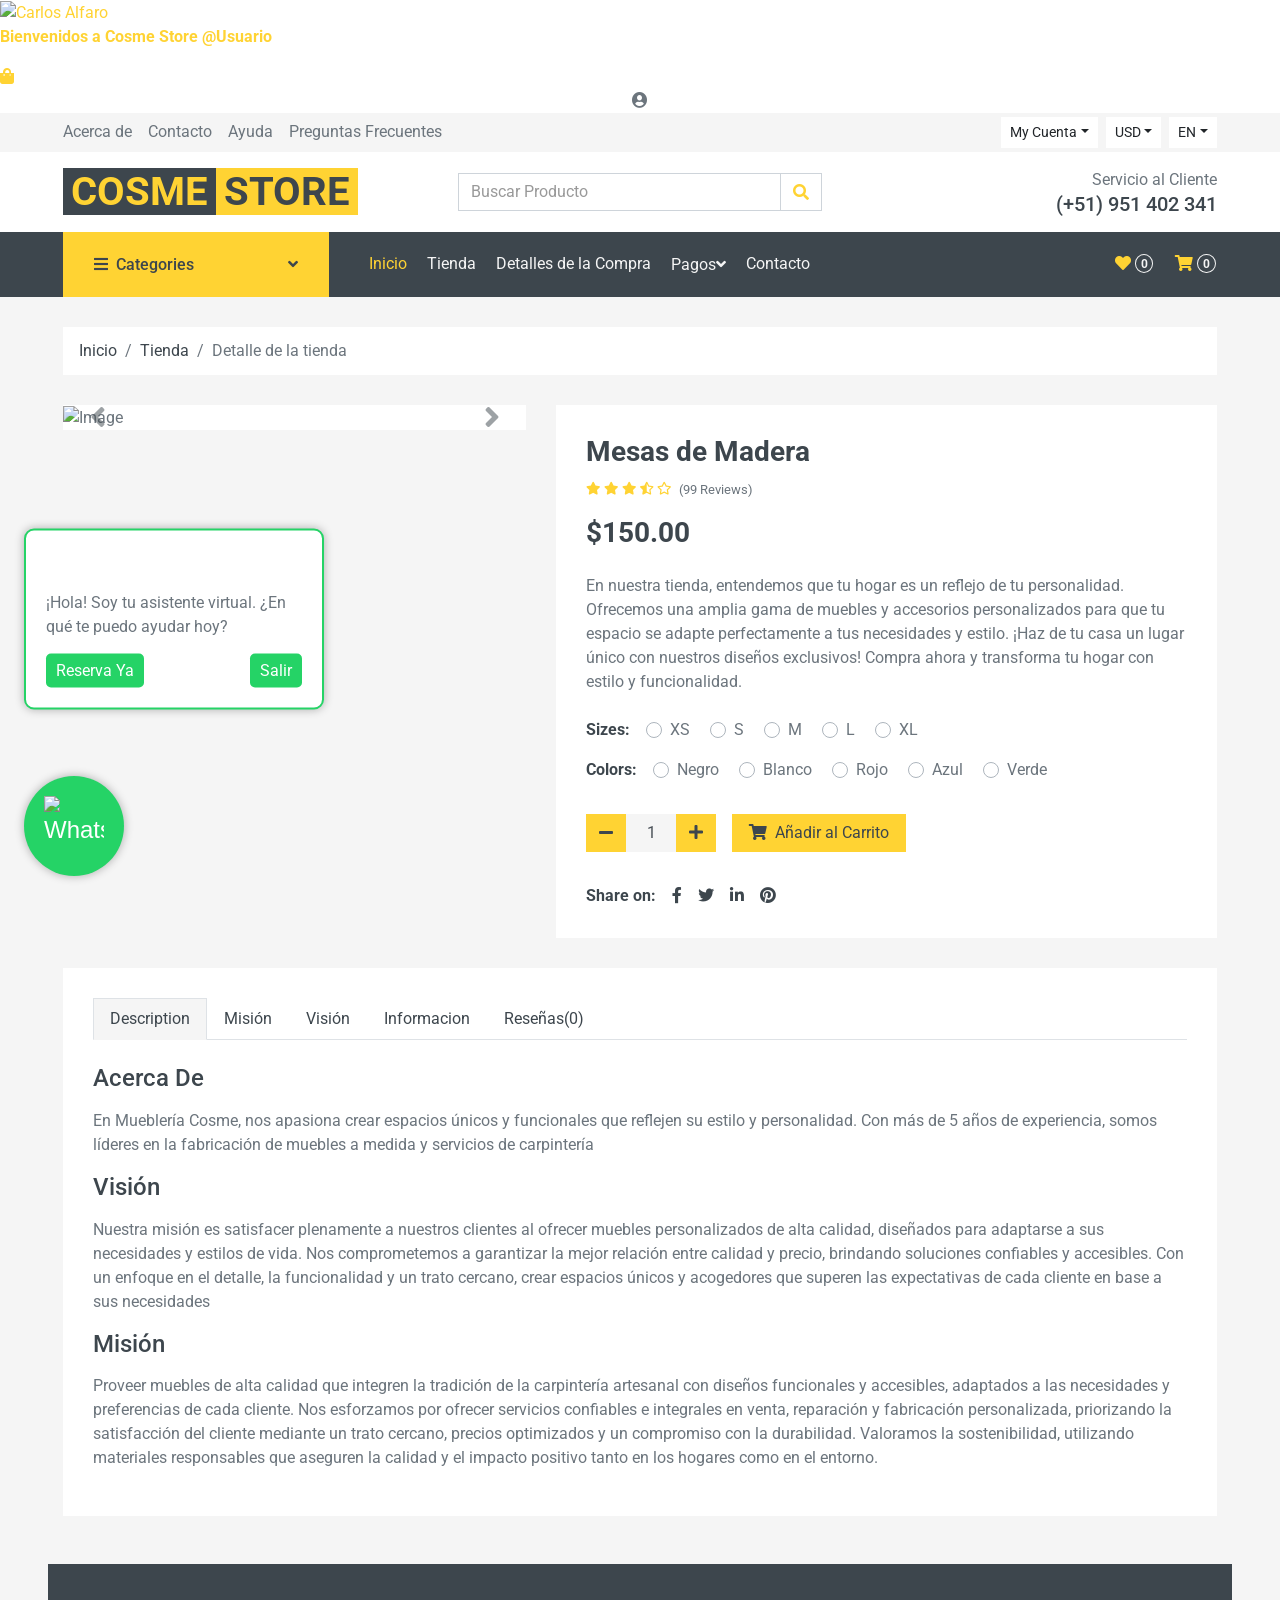
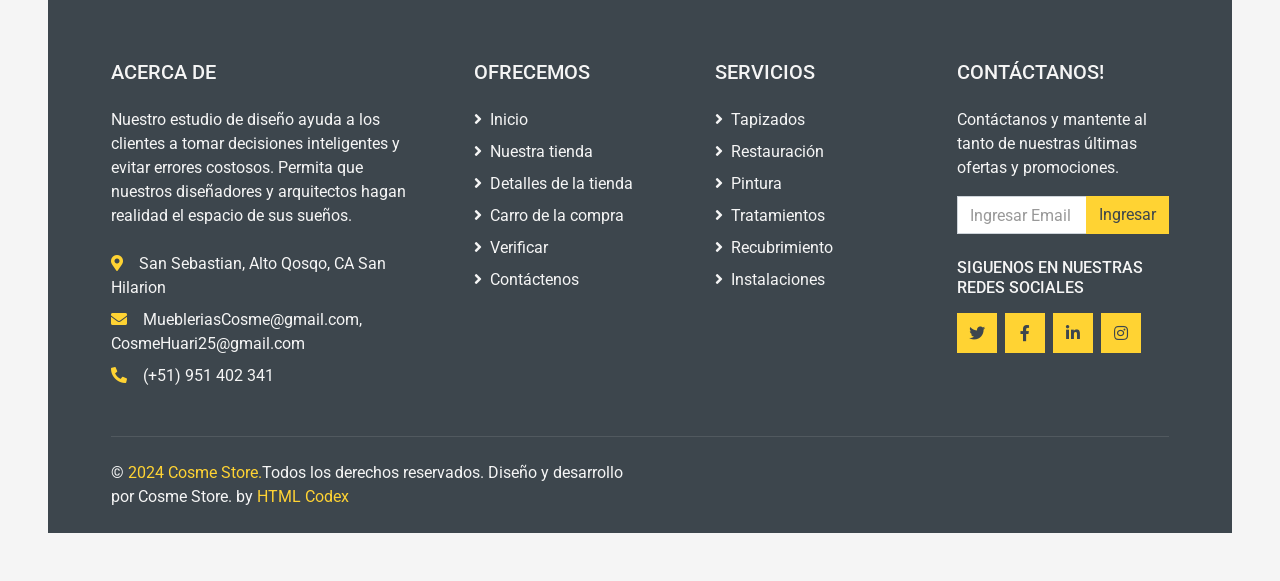
==== index.html @ 041f0af0 "Add files via upload" ====
<!DOCTYPE html>
<html lang="en">

<head>
    <meta charset="utf-8">
    <title>MultiShop - Online Shop Website Template</title>
    <meta content="width=device-width, initial-scale=1.0" name="viewport">
    <meta content="Free HTML Templates" name="keywords">
    <meta content="Free HTML Templates" name="description">

    <!-- Icono del sitio -->
    <link href="img/icono.png" rel="icon">

    <!-- Fuentes de Google -->
    <link rel="preconnect" href="https://fonts.gstatic.com">
    <link href="https://fonts.googleapis.com/css2?family=Roboto:wght@400;500;700&display=swap" rel="stylesheet">

    <!-- Iconos vectoriales -->
    <link href="https://cdnjs.cloudflare.com/ajax/libs/font-awesome/5.10.0/css/all.min.css" rel="stylesheet">

    <!-- Estilos de bibliotecas -->
    <link href="lib/animate/animate.min.css" rel="stylesheet">
    <link href="lib/owlcarousel/assets/owl.carousel.min.css" rel="stylesheet">

    <!-- Estilos personalizados de Bootstrap -->
    <link href="css/style.css" rel="stylesheet">
</head>

<!-- CABEZERA MENU CARRITO (IMPORTANTE)-->
<!DOCTYPE html>
<html lang="es">

<head>
    <meta charset="UTF-8">
    <meta name="viewport"
        content="width=device-width, user-scalable=no, initial-scale=1.0, maximum-scale=1.0, minimum-scale=1.0">
    <title>Mueblerias Cosme</title>

    <!-- General Styles -->
    <link rel="stylesheet" href="http://localhost/tienda/vistas/css/style.css">
</head>

<body id="main-body" class="scroll">
    <header class="header full-box bg-white">
        <div class="header-brand full-box">
            <a href="http://localhost/tienda/index.php">
                <img src="http://localhost/tienda/vistas/assets/img/logo.png" alt="Carlos Alfaro" class="img-fluid">
            </a>
        </div>

        <div class="header-options full-box">
            <nav class="header-navbar full-box poppins-regular font-weight-bold scroll" onclick="show_menu_mobile()">
                <ul class="list-unstyled full-box">
                    <li>
                        <a href="http://localhost/tienda/index.php">Bienvenidos a Cosme Store @Usuario</a>
                    </li>
                </ul>
            </nav>
            <a href="http://localhost/tienda/bag/" class="header-button full-box text-center" title="Carrito">
                <i class="fas fa-shopping-bag"></i>
            </a>

            <div class="header-button full-box text-center" id="userMenu" data-mdb-toggle="dropdown"
                aria-haspopup="true" aria-expanded="false" title="Administrador">
                <i class="fas fa-user-circle"></i>
            </div>
            <div class="dropdown-menu div-bordered popup-login" aria-labelledby="userMenu">
                <p class="text-center" style="padding-top: 10px;">
                    <i class="fas fa-user-circle fa-3x"></i><br>
                    <small>Administrador</small>
                </p>
                <a class="dropdown-item" href="http://localhost/tienda/admin/home/">
                    <i class="fab fa-dashcube fa-fw"></i> &nbsp; Panel Administrativo
                </a>
                <a class="dropdown-item" href="javascript:void(0);" onclick="cerrar_sesion_administrador()">
                    <i class="fas fa-sign-out-alt"></i> &nbsp; Cerrar sesión
                </a>
            </div>

            <a href="javascript:void(0);" class="header-button full-box text-center d-lg-none" title="Menú"
                onclick="show_menu_mobile()">
                <i class="fas fa-bars"></i>
            </a>
        </div>
    </header>

    </script><!--=============================================
=            Include JavaScript files           =
==============================================-->
    <!-- MDBootstrap V5 -->
    <script src="http://localhost/TIENDA/vistas/js/mdb.min.js"></script>

    <!-- Ajax JS -->
    <script src="http://localhost/TIENDA/vistas/js/ajax.js"></script>

    <!-- General scripts -->
    <script src="http://localhost/TIENDA/vistas/js/main.js"></script>
</body>

</html>

<!-- FIN DE CABEZERA MENU CARRITO (IMPORTANTE)-->

<body>
    <!-- MENÚ DE NAVEGACIÓN -->
    <div class="container-fluid">
        <div class="row bg-secondary py-1 px-xl-5">
            <div class="col-lg-6 d-none d-lg-block">
                <div class="d-inline-flex align-items-center h-100">
                    <a class="text-body mr-3" href="">Acerca de</a>
                    <a class="text-body mr-3" href="">Contacto</a>
                    <a class="text-body mr-3" href="">Ayuda</a>
                    <a class="text-body mr-3" href="">Preguntas Frecuentes</a>
                </div>
            </div>
            <div class="col-lg-6 text-center text-lg-right">
                <div class="d-inline-flex align-items-center">
                    <div class="btn-group">
                        <button type="button" class="btn btn-sm btn-light dropdown-toggle" data-toggle="dropdown">My
                            Cuenta</button>
                        <div class="dropdown-menu dropdown-menu-right">
                            <button class="dropdown-item" type="button">Iniciar Sesión</button>
                            <button class="dropdown-item" type="button">Registrarse</button>
                        </div>
                    </div>
                    <div class="btn-group mx-2">
                        <button type="button" class="btn btn-sm btn-light dropdown-toggle"
                            data-toggle="dropdown">USD</button>
                        <div class="dropdown-menu dropdown-menu-right">
                            <button class="dropdown-item" type="button">EUR</button>
                            <button class="dropdown-item" type="button">GBP</button>
                            <button class="dropdown-item" type="button">CAD</button>
                        </div>
                    </div>
                    <div class="btn-group">
                        <button type="button" class="btn btn-sm btn-light dropdown-toggle"
                            data-toggle="dropdown">EN</button>
                        <div class="dropdown-menu dropdown-menu-right">
                            <button class="dropdown-item" type="button">FR</button>
                            <button class="dropdown-item" type="button">AR</button>
                            <button class="dropdown-item" type="button">RU</button>
                        </div>
                    </div>
                </div>
                <div class="d-inline-flex align-items-center d-block d-lg-none">
                    <a href="" class="btn px-0 ml-2">
                        <i class="fas fa-heart text-dark"></i>
                        <span class="badge text-dark border border-dark rounded-circle"
                            style="padding-bottom: 2px;">0</span>
                    </a>
                    <a href="" class="btn px-0 ml-2">
                        <i class="fas fa-shopping-cart text-dark"></i>
                        <span class="badge text-dark border border-dark rounded-circle"
                            style="padding-bottom: 2px;">0</span>
                    </a>
                </div>
            </div>
        </div>
        <div class="row align-items-center bg-light py-3 px-xl-5 d-none d-lg-flex">
            <div class="col-lg-4">
                <a href="" class="text-decoration-none">
                    <span class="h1 text-uppercase text-primary bg-dark px-2">Cosme</span>
                    <span class="h1 text-uppercase text-dark bg-primary px-2 ml-n1">Store</span>
                </a>
            </div>
            <div class="col-lg-4 col-6 text-left">
                <form action="">
                    <div class="input-group">
                        <input type="text" class="form-control" placeholder="Buscar Producto">
                        <div class="input-group-append">
                            <span class="input-group-text bg-transparent text-primary">
                                <i class="fa fa-search"></i>
                            </span>
                        </div>
                    </div>
                </form>
            </div>
            <div class="col-lg-4 col-6 text-right">
                <p class="m-0">Servicio al Cliente</p>
                <h5 class="m-0">(+51) 951 402 341</h5>
            </div>
        </div>
    </div>
    <!-- FIN DEL MENÚ DE NAVEGACIÓN -->


    <!-- SLIDER CATEGORIAS -->
    <div class="container-fluid bg-dark mb-30">
        <div class="row px-xl-5">
            <div class="col-lg-3 d-none d-lg-block">
                <a class="btn d-flex align-items-center justify-content-between bg-primary w-100" data-toggle="collapse"
                    href="#navbar-vertical" style="height: 65px; padding: 0 30px;">
                    <h6 class="text-dark m-0"><i class="fa fa-bars mr-2"></i>Categories</h6>
                    <i class="fa fa-angle-down text-dark"></i>
                </a>
                <nav class="collapse position-absolute navbar navbar-vertical navbar-light align-items-start p-0 bg-light"
                    id="navbar-vertical" style="width: calc(100% - 30px); z-index: 999;">
                    <div class="navbar-nav w-100">
                        <div class="nav-item dropdown dropright">
                            <a href="#" class="nav-link dropdown-toggle" data-toggle="dropdown">🛏️Dormitorios <i
                                    class="fa fa-angle-right float-right mt-1"></i></a>
                            <div class="dropdown-menu position-absolute rounded-0 border-0 m-0">
                                <a href="" class="dropdown-item">Camas</a>
                                <a href="" class="dropdown-item">Cabeceras y Respaldos</a>
                                <a href="" class="dropdown-item">Mesas de Noche</a>
                                <a href="" class="dropdown-item">Roperos y Clósets</a>
                                <a href="" class="dropdown-item">Roperos y Clósets</a>
                                <a href="" class="dropdown-item">Espejos de Dormitorio</a>
                            </div>
                        </div>
                        <div class="nav-item dropdown dropright">
                            <a href="#" class="nav-link dropdown-toggle" data-toggle="dropdown">🍽️Cocinas <i
                                    class="fa fa-angle-right float-right mt-1"></i></a>
                            <div class="dropdown-menu position-absolute rounded-0 border-0 m-0">
                                <a href="" class="dropdown-item">Mesas para Cocin</a>
                                <a href="" class="dropdown-item">Sillas y Bancos</a>
                                <a href="" class="dropdown-item">Muebles para Electrodomésticos</a>
                                <a href="" class="dropdown-item">Bar y Mini Bares</a>
                            </div>
                        </div>
                        <div class="nav-item dropdown dropright">
                            <a href="#" class="nav-link dropdown-toggle" data-toggle="dropdown">💼Oficinas <i
                                    class="fa fa-angle-right float-right mt-1"></i></a>
                            <div class="dropdown-menu position-absolute rounded-0 border-0 m-0">
                                <a href="" class="dropdown-item">Escritorios</a>
                                <a href="" class="dropdown-item">Sillas de Oficina</a>
                                <a href="" class="dropdown-item">Estantes y Libreros</a>
                                <a href="" class="dropdown-item">Archivadores</a>
                                <a href="" class="dropdown-item">Muebles para Computadora</a>
                                <a href="" class="dropdown-item">Accesorios para Oficina</a>
                            </div>
                        </div>
                        <div class="nav-item dropdown dropright">
                            <a href="#" class="nav-link dropdown-toggle" data-toggle="dropdown">🛋️Salas de Estar<i
                                    class="fa fa-angle-right float-right mt-1"></i></a>
                            <div class="dropdown-menu position-absolute rounded-0 border-0 m-0">
                                <a href="" class="dropdown-item">Sofás y Seccionales</a>
                                <a href="" class="dropdown-item">Sillones y Butacas</a>
                                <a href="" class="dropdown-item">Muebles para TV</a>
                                <a href="" class="dropdown-item">Vitrinas y Consolas</a>
                            </div>
                        </div>
                        <div class="nav-item dropdown dropright">
                            <a href="#" class="nav-link dropdown-toggle" data-toggle="dropdown">🍔Comedores <i
                                    class="fa fa-angle-right float-right mt-1"></i></a>
                            <div class="dropdown-menu position-absolute rounded-0 border-0 m-0">
                                <a href="" class="dropdown-item">Mesas de Comedor</a>
                                <a href="" class="dropdown-item">Sillas de Comedor</a>
                                <a href="" class="dropdown-item">Bancos para Comedor</a>
                                <a href="" class="dropdown-item">Buffets y Credenzas</a>
                            </div>
                        </div>
                        <div class="nav-item dropdown dropright">
                            <a href="#" class="nav-link dropdown-toggle" data-toggle="dropdown">🌳Jardín y Exteriores <i
                                    class="fa fa-angle-right float-right mt-1"></i></a>
                            <div class="dropdown-menu position-absolute rounded-0 border-0 m-0">
                                <a href="" class="dropdown-item">Mesas de Jardín</a>
                                <a href="" class="dropdown-item">Sillas y Bancos de Exterior</a>
                                <a href="" class="dropdown-item">Salas para Exteriores</a>
                                <a href="" class="dropdown-item">Hamacas y Columpios</a>
                                <a href="" class="dropdown-item">Sombrillas y Pérgolas</a>
                            </div>
                        </div>
                        <div class="nav-item dropdown dropright">
                            <a href="#" class="nav-link dropdown-toggle" data-toggle="dropdown">👶Niños y Adolescentes
                                <i class="fa fa-angle-right float-right mt-1"></i></a>
                            <div class="dropdown-menu position-absolute rounded-0 border-0 m-0">
                                <a href="" class="dropdown-item">Camas Infantiles</a>
                                <a href="" class="dropdown-item">Escritorios para Niños</a>
                                <a href="" class="dropdown-item">Cajoneras y Estanterías Infantiles</a>
                                <a href="" class="dropdown-item">Sillas para Niños</a>
                                <a href="" class="dropdown-item">Mesas de Juego</a>
                            </div>
                        </div>
                </nav>
            </div>
            <!-- FIN DEL SLIDER CATEGORIAS -->

            <!-- SLIDER CABEZERA -->
            <div class="col-lg-9">
                <nav class="navbar navbar-expand-lg bg-dark navbar-dark py-3 py-lg-0 px-0">
                    <a href="" class="text-decoration-none d-block d-lg-none">
                        <span class="h1 text-uppercase text-dark bg-light px-2">Multi</span>
                        <span class="h1 text-uppercase text-light bg-primary px-2 ml-n1">Tienda</span>
                    </a>
                    <button type="button" class="navbar-toggler" data-toggle="collapse" data-target="#navbarCollapse">
                        <span class="navbar-toggler-icon"></span>
                    </button>
                    <div class="collapse navbar-collapse justify-content-between" id="navbarCollapse">
                        <div class="navbar-nav mr-auto py-0">
                            <a href="admin/TIENDA/vistas/contenidos/es/web-index.php"
                                class="nav-item nav-link active">Inicio</a>
                            <a href="shop.php" class="nav-item nav-link">Tienda</a>
                            <a href="detail.php" class="nav-item nav-link">Detalles de la Compra</a>
                            <div class="nav-item dropdown">
                                <a href="#" class="nav-link dropdown-toggle" data-toggle="dropdown">Pagos<i
                                        class="fa fa-angle-down mt-1"></i></a>
                                <div class="dropdown-menu bg-primary rounded-0 border-0 m-0">
                                    <a href="cart.php" class="dropdown-item">Carrito de Compra</a>
                                    <a href="checkout.php" class="dropdown-item">Verificar</a>
                                </div>
                            </div>
                            <a href="contact.php" class="nav-item nav-link">Contacto</a>
                        </div>
                        <div class="navbar-nav ml-auto py-0 d-none d-lg-block">
                            <a href="" class="btn px-0">
                                <i class="fas fa-heart text-primary"></i>
                                <span class="badge text-secondary border border-secondary rounded-circle"
                                    style="padding-bottom: 2px;">0</span>
                            </a>
                            <a href="" class="btn px-0 ml-3">
                                <i class="fas fa-shopping-cart text-primary"></i>
                                <span class="badge text-secondary border border-secondary rounded-circle"
                                    style="padding-bottom: 2px;">0</span>
                            </a>
                        </div>
                    </div>
                </nav>
            </div>
        </div>
    </div>
    <!-- FIN DEL SLIDER CABEZERA -->


    <!-- SLIDER DE MENU CABEZERA -->
    <div class="container-fluid">
        <div class="row px-xl-5">
            <div class="col-12">
                <nav class="breadcrumb bg-light mb-30">
                    <a class="breadcrumb-item text-dark" href="#">Inicio</a>
                    <a class="breadcrumb-item text-dark" href="#">Tienda</a>
                    <span class="breadcrumb-item active">Detalle de la tienda</span>
                </nav>
            </div>
        </div>
    </div>
    <!-- FIN DEL SLIDER DE MENU CABEZERA -->


    <!-- Inicio de detalles de la tienda -->
    <div class="container-fluid pb-5">
        <div class="row px-xl-5">
            <div class="col-lg-5 mb-30">
                <div id="product-carousel" class="carousel slide" data-ride="carousel">
                    <div class="carousel-inner bg-light">
                        <div class="carousel-item active">
                            <img class="w-100 h-100" src="img/p1.jpg" alt="Image">
                        </div>
                        <div class="carousel-item">
                            <img class="w-100 h-100" src="img/p2.jpg" alt="Image">
                        </div>
                        <div class="carousel-item">
                            <img class="w-100 h-100" src="img/p3.jpg" alt="Image">
                        </div>
                        <div class="carousel-item">
                            <img class="w-100 h-100" src="img/p4.jpg" alt="Image">
                        </div>
                    </div>
                    <a class="carousel-control-prev" href="#product-carousel" data-slide="prev">
                        <i class="fa fa-2x fa-angle-left text-dark"></i>
                    </a>
                    <a class="carousel-control-next" href="#product-carousel" data-slide="next">
                        <i class="fa fa-2x fa-angle-right text-dark"></i>
                    </a>
                </div>
            </div>

            <div class="col-lg-7 h-auto mb-30">
                <div class="h-100 bg-light p-30">
                    <h3>Mesas de Madera</h3>
                    <div class="d-flex mb-3">
                        <div class="text-primary mr-2">
                            <small class="fas fa-star"></small>
                            <small class="fas fa-star"></small>
                            <small class="fas fa-star"></small>
                            <small class="fas fa-star-half-alt"></small>
                            <small class="far fa-star"></small>
                        </div>
                        <small class="pt-1">(99 Reviews)</small>
                    </div>
                    <h3 class="font-weight-semi-bold mb-4">$150.00</h3>
                    <p class="mb-4">En nuestra tienda, entendemos que tu hogar es un reflejo de tu personalidad.
                        Ofrecemos una amplia gama de muebles y accesorios personalizados para que tu espacio se adapte
                        perfectamente a tus necesidades y estilo. ¡Haz de tu casa un lugar único con nuestros diseños
                        exclusivos! Compra ahora y transforma tu hogar con estilo y funcionalidad.
                    </p>
                    <div class="d-flex mb-3">
                        <strong class="text-dark mr-3">Sizes:</strong>
                        <form>
                            <div class="custom-control custom-radio custom-control-inline">
                                <input type="radio" class="custom-control-input" id="size-1" name="size">
                                <label class="custom-control-label" for="size-1">XS</label>
                            </div>
                            <div class="custom-control custom-radio custom-control-inline">
                                <input type="radio" class="custom-control-input" id="size-2" name="size">
                                <label class="custom-control-label" for="size-2">S</label>
                            </div>
                            <div class="custom-control custom-radio custom-control-inline">
                                <input type="radio" class="custom-control-input" id="size-3" name="size">
                                <label class="custom-control-label" for="size-3">M</label>
                            </div>
                            <div class="custom-control custom-radio custom-control-inline">
                                <input type="radio" class="custom-control-input" id="size-4" name="size">
                                <label class="custom-control-label" for="size-4">L</label>
                            </div>
                            <div class="custom-control custom-radio custom-control-inline">
                                <input type="radio" class="custom-control-input" id="size-5" name="size">
                                <label class="custom-control-label" for="size-5">XL</label>
                            </div>
                        </form>
                    </div>
                    <div class="d-flex mb-4">
                        <strong class="text-dark mr-3">Colors:</strong>
                        <form>
                            <div class="custom-control custom-radio custom-control-inline">
                                <input type="radio" class="custom-control-input" id="color-1" name="color">
                                <label class="custom-control-label" for="color-1">Negro</label>
                            </div>
                            <div class="custom-control custom-radio custom-control-inline">
                                <input type="radio" class="custom-control-input" id="color-2" name="color">
                                <label class="custom-control-label" for="color-2">Blanco</label>
                            </div>
                            <div class="custom-control custom-radio custom-control-inline">
                                <input type="radio" class="custom-control-input" id="color-3" name="color">
                                <label class="custom-control-label" for="color-3">Rojo</label>
                            </div>
                            <div class="custom-control custom-radio custom-control-inline">
                                <input type="radio" class="custom-control-input" id="color-4" name="color">
                                <label class="custom-control-label" for="color-4">Azul</label>
                            </div>
                            <div class="custom-control custom-radio custom-control-inline">
                                <input type="radio" class="custom-control-input" id="color-5" name="color">
                                <label class="custom-control-label" for="color-5">Verde</label>
                            </div>
                        </form>
                    </div>
                    <div class="d-flex align-items-center mb-4 pt-2">
                        <div class="input-group quantity mr-3" style="width: 130px;">
                            <div class="input-group-btn">
                                <button class="btn btn-primary btn-minus">
                                    <i class="fa fa-minus"></i>
                                </button>
                            </div>
                            <input type="text" class="form-control bg-secondary border-0 text-center" value="1">
                            <div class="input-group-btn">
                                <button class="btn btn-primary btn-plus">
                                    <i class="fa fa-plus"></i>
                                </button>
                            </div>
                        </div>
                        <button class="btn btn-primary px-3"><i class="fa fa-shopping-cart mr-1"></i> Añadir al
                            Carrito</button>
                    </div>
                    <div class="d-flex pt-2">
                        <strong class="text-dark mr-2">Share on:</strong>
                        <div class="d-inline-flex">
                            <a class="text-dark px-2" href="">
                                <i class="fab fa-facebook-f"></i>
                            </a>
                            <a class="text-dark px-2" href="">
                                <i class="fab fa-twitter"></i>
                            </a>
                            <a class="text-dark px-2" href="">
                                <i class="fab fa-linkedin-in"></i>
                            </a>
                            <a class="text-dark px-2" href="">
                                <i class="fab fa-pinterest"></i>
                            </a>
                        </div>
                    </div>
                </div>
            </div>
        </div>
        <div class="row px-xl-5">
            <div class="col">
                <div class="bg-light p-30">
                    <div class="nav nav-tabs mb-4">
                        <a class="nav-item nav-link text-dark active" data-toggle="tab"
                            href="#tab-pane-1">Description</a>
                        <a class="nav-item nav-link text-dark" data-toggle="tab" href="#tab-pane-2">Misión</a>
                        <a class="nav-item nav-link text-dark" data-toggle="tab" href="#tab-pane-3">Visión</a>
                        <a class="nav-item nav-link text-dark" data-toggle="tab" href="#tab-pane-4">Informacion</a>
                        <a class="nav-item nav-link text-dark" data-toggle="tab" href="#tab-pane-4">Reseñas(0)</a>
                    </div>
                    <div class="tab-content">
                        <div class="tab-pane fade show active" id="tab-pane-1">
                            <h4 class="mb-3">Acerca De</h4>
                            <p>En Mueblería Cosme, nos apasiona crear espacios únicos y funcionales que reflejen su
                                estilo y personalidad. Con más de 5 años de experiencia, somos líderes en la fabricación
                                de muebles a medida y servicios de carpintería</p>
                        </div>
                        <div class="tab-content">
                            <div class="tab-pane fade show active" id="tab-pane-2">
                                <h4 class="mb-3">Visión</h4>
                                <p>Nuestra misión es satisfacer plenamente a nuestros clientes al ofrecer muebles
                                    personalizados de alta calidad, diseñados para adaptarse a sus necesidades y estilos
                                    de vida. Nos comprometemos a garantizar la mejor relación entre calidad y precio,
                                    brindando soluciones confiables y accesibles. Con un enfoque en el detalle, la
                                    funcionalidad y un trato cercano, crear espacios únicos y acogedores que superen las
                                    expectativas de cada cliente en base a sus necesidades</p>
                            </div>
                            <div class="tab-content">
                                <div class="tab-pane fade show active" id="tab-pane-3">
                                    <h4 class="mb-3">Misión</h4>
                                    <p>Proveer muebles de alta calidad que integren la tradición de la carpintería
                                        artesanal con diseños funcionales y accesibles, adaptados a las necesidades y
                                        preferencias de cada cliente. Nos esforzamos por ofrecer servicios confiables e
                                        integrales en venta, reparación y fabricación personalizada, priorizando la
                                        satisfacción del cliente mediante un trato cercano, precios optimizados y un
                                        compromiso con la durabilidad. Valoramos la sostenibilidad, utilizando
                                        materiales responsables que aseguren la calidad y el impacto positivo tanto en
                                        los hogares como en el entorno.</p>
                                </div>
                                <div class="tab-pane fade" id="tab-pane-4">
                                    <h4 class="mb-3">Información Adicional</h4>
                                    <p>Nuestro objetivo es transformar tus ideas en muebles excepcionales que se adapten
                                        a tus necesidades y reflejen tu estilo. Buscamos superar tus expectativas
                                        ofreciendo productos de alta calidad y un servicio al cliente de excelencia.</p>
                                    <div class="row">
                                        <div class="col-md-6">
                                            <ul class="list-group list-group-flush">
                                                <li class="list-group-item px-0">
                                                    Incluir nuevas líneas de muebles innovadores y sostenibles, como
                                                    muebles ecológicos y multifuncionales.
                                                </li>
                                                <li class="list-group-item px-0">
                                                    Expandir nuestra presencia en otras ciudades para llevar nuestros
                                                    diseños únicos a más hogares.
                                                </li>
                                                <li class="list-group-item px-0">
                                                    Crear una plataforma en línea para que los clientes puedan
                                                    personalizar, cotizar y comprar muebles desde la comodidad de su
                                                    hogar.
                                                </li>
                                                <li class="list-group-item px-0">
                                                    Facilitar el acceso a nuestros productos con opciones de pago
                                                    flexibles y cómodas cuotas.
                                                </li>
                                            </ul>
                                        </div>
                                        <div class="col-md-6">
                                            <ul class="list-group list-group-flush">
                                                <li class="list-group-item px-0">
                                                    Desarrollar muebles inteligentes con funcionalidades modernas.
                                                </li>
                                                <li class="list-group-item px-0">
                                                    Trabajar con expertos para ofrecer paquetes integrales de diseño y
                                                    amueblamiento para hogares y oficinas.
                                                </li>
                                                <li class="list-group-item px-0">
                                                    Utilizar materiales reciclados y certificados para reducir nuestro
                                                    impacto ambiental y promover prácticas responsables.
                                                </li>
                                                <li class="list-group-item px-0">
                                                    Brindar a los clientes y la comunidad la oportunidad de aprender
                                                    sobre diseño de interiores.
                                                </li>
                                            </ul>
                                        </div>
                                    </div>
                                </div>
                                <div class="tab-pane fade" id="tab-pane-5">
                                    <div class="row">
                                        <div class="col-md-6">
                                            <h4 class="mb-4">1 review for "Product Name"</h4>
                                            <div class="media mb-4">
                                                <img src="img/user.jpg" alt="Image" class="img-fluid mr-3 mt-1"
                                                    style="width: 45px;">
                                                <div class="media-body">
                                                    <h6>John Doe<small> - <i>01 Jan 2045</i></small></h6>
                                                    <div class="text-primary mb-2">
                                                        <i class="fas fa-star"></i>
                                                        <i class="fas fa-star"></i>
                                                        <i class="fas fa-star"></i>
                                                        <i class="fas fa-star-half-alt"></i>
                                                        <i class="far fa-star"></i>
                                                    </div>
                                                    <p>Diam amet duo labore stet elitr ea clita ipsum, tempor labore
                                                        accusam ipsum et no at. Kasd diam tempor rebum magna dolores sed
                                                        sed eirmod ipsum.</p>
                                                </div>
                                            </div>
                                        </div>
                                        <div class="col-md-6">
                                            <h4 class="mb-4">Leave a review</h4>
                                            <small>Your email address will not be published. Required fields are marked
                                                *</small>
                                            <div class="d-flex my-3">
                                                <p class="mb-0 mr-2">Your Rating * :</p>
                                                <div class="text-primary">
                                                    <i class="far fa-star"></i>
                                                    <i class="far fa-star"></i>
                                                    <i class="far fa-star"></i>
                                                    <i class="far fa-star"></i>
                                                    <i class="far fa-star"></i>
                                                </div>
                                            </div>
                                            <form>
                                                <div class="form-group">
                                                    <label for="message">Your Review *</label>
                                                    <textarea id="message" cols="30" rows="5"
                                                        class="form-control"></textarea>
                                                </div>
                                                <div class="form-group">
                                                    <label for="name">Your Name *</label>
                                                    <input type="text" class="form-control" id="name">
                                                </div>
                                                <div class="form-group">
                                                    <label for="email">Your Email *</label>
                                                    <input type="email" class="form-control" id="email">
                                                </div>
                                                <div class="form-group mb-0">
                                                    <input type="submit" value="Leave Your Review"
                                                        class="btn btn-primary px-3">
                                                </div>
                                            </form>
                                        </div>
                                    </div>
                                </div>
                            </div>
                        </div>
                    </div>
                </div>
            </div>
            <!-- Fin de los detalles de la tienda -->

            <!-- SLIDER INFORMACIÓN DE CONTACTO -->
            <div class="container-fluid bg-dark text-secondary mt-5 pt-5">
                <div class="row px-xl-5 pt-5">
                    <div class="col-lg-4 col-md-12 mb-5 pr-3 pr-xl-5">
                        <h5 class="text-secondary text-uppercase mb-4">ACERCA DE</h5>
                        <p class="mb-4">Nuestro estudio de diseño ayuda a los clientes a tomar decisiones inteligentes y
                            evitar
                            errores costosos. Permita que nuestros diseñadores y arquitectos hagan realidad el espacio
                            de sus
                            sueños.</p>
                        <p class="mb-2"><i class="fa fa-map-marker-alt text-primary mr-3"></i>San Sebastian, Alto Qosqo,
                            CA San
                            Hilarion</p>
                        <p class="mb-2"><i class="fa fa-envelope text-primary mr-3"></i>MuebleriasCosme@gmail.com,
                            CosmeHuari25@gmail.com</p>
                        <p class="mb-0"><i class="fa fa-phone-alt text-primary mr-3"></i>(+51) 951 402 341</p>
                    </div>
                    <div class="col-lg-8 col-md-12">
                        <div class="row">
                            <div class="col-md-4 mb-5">
                                <h5 class="text-secondary text-uppercase mb-4">Ofrecemos</h5>
                                <div class="d-flex flex-column justify-content-start">
                                    <a class="text-secondary mb-2" href="#"><i
                                            class="fa fa-angle-right mr-2"></i>Inicio</a>
                                    <a class="text-secondary mb-2" href="#"><i
                                            class="fa fa-angle-right mr-2"></i>Nuestra
                                        tienda</a>
                                    <a class="text-secondary mb-2" href="#"><i
                                            class="fa fa-angle-right mr-2"></i>Detalles de la
                                        tienda</a>
                                    <a class="text-secondary mb-2" href="#"><i class="fa fa-angle-right mr-2"></i>Carro
                                        de la
                                        compra</a>
                                    <a class="text-secondary mb-2" href="#"><i
                                            class="fa fa-angle-right mr-2"></i>Verificar</a>
                                    <a class="text-secondary" href="#"><i
                                            class="fa fa-angle-right mr-2"></i>Contáctenos</a>
                                </div>
                            </div>
                            <div class="col-md-4 mb-5">
                                <h5 class="text-secondary text-uppercase mb-4">Servicios</h5>
                                <div class="d-flex flex-column justify-content-start">
                                    <a class="text-secondary mb-2" href="#"><i
                                            class="fa fa-angle-right mr-2"></i>Tapizados</a>
                                    <a class="text-secondary mb-2" href="#"><i
                                            class="fa fa-angle-right mr-2"></i>Restauración</a>
                                    <a class="text-secondary mb-2" href="#"><i
                                            class="fa fa-angle-right mr-2"></i>Pintura</a>
                                    <a class="text-secondary mb-2" href="#"><i
                                            class="fa fa-angle-right mr-2"></i>Tratamientos</a>
                                    <a class="text-secondary mb-2" href="#"><i
                                            class="fa fa-angle-right mr-2"></i>Recubrimiento</a>
                                    <a class="text-secondary" href="#"><i
                                            class="fa fa-angle-right mr-2"></i>Instalaciones</a>
                                </div>
                            </div>
                            <div class="col-md-4 mb-5">
                                <h5 class="text-secondary text-uppercase mb-4">Contáctanos!</h5>
                                <p>Contáctanos y mantente al tanto de nuestras últimas ofertas y promociones.</p>
                                <form method="post" action="registro_correo.php">
                                    <div class="input-group">
                                        <input type="email" class="form-control" name="correo"
                                            placeholder="Ingresar Email" required>
                                        <div class="input-group-append">
                                            <button type="submit" class="btn btn-primary">Ingresar</button>
                                        </div>
                                    </div>
                                </form>
                                <h6 class="text-secondary text-uppercase mt-4 mb-3">Siguenos en nuestras Redes Sociales
                                </h6>
                                <div class="d-flex">
                                    <a class="btn btn-primary btn-square mr-2" href="#"><i
                                            class="fab fa-twitter"></i></a>
                                    <a class="btn btn-primary btn-square mr-2" href="#"><i
                                            class="fab fa-facebook-f"></i></a>
                                    <a class="btn btn-primary btn-square mr-2" href="#"><i
                                            class="fab fa-linkedin-in"></i></a>
                                    <a class="btn btn-primary btn-square" href="#"><i class="fab fa-instagram"></i></a>
                                </div>
                            </div>
                        </div>
                    </div>
                </div>
                <div class="row border-top mx-xl-5 py-4" style="border-color: rgba(256, 256, 256, .1) !important;">
                    <div class="col-md-6 px-xl-0">
                        <p class="mb-md-0 text-center text-md-left text-secondary">
                            &copy; <a class="text-primary" href="#">2024 Cosme Store.</a>Todos los derechos reservados.
                            Diseño y desarrollo por Cosme Store.
                            by
                            <a class="text-primary" href="https://htmlcodex.com">HTML Codex</a>
                        </p>
                    </div>
                    <div class="col-md-6 px-xl-0 text-center text-md-right">
                        <img class="img-fluid" src="img/payments.png" alt="">
                    </div>
                </div>
            </div>
            <!-- FIN DEL SLIDER INFORMACIÓN DE CONTACTO -->

            <!-- SLIDER BOTÓN DE WHATSAPP -->
            <!DOCTYPE html>
            <html lang="es">

            <head>
                <meta charset="UTF-8">
                <meta name="viewport" content="width=device-width, initial-scale=1.0">
                <style>
                    /* Estilos del contenedor del botón */
                    .whatsapp-container {
                        position: fixed;
                        bottom: 24px;
                        /* Cambiado de top a bottom */
                        left: 24px;
                        /* Cambiado de right a left */
                        display: flex;
                        align-items: center;
                        justify-content: center;
                        background-color: #25D366;
                        border-radius: 50%;
                        padding: 20px;
                        box-shadow: 0px 0px 10px rgba(0, 0, 0, 0.3);
                        text-decoration: none;
                        color: white;
                        font-size: 24px;
                        font-family: Arial, sans-serif;
                        animation: slideIn 0.5s ease-out;
                        transition: transform 0.2s ease-in-out;
                    }

                    .whatsapp-icon {
                        width: 60px;
                        height: 60px;
                    }

                    @keyframes slideIn {
                        0% {
                            left: -100px;
                            /* Cambiado de right a left */
                            opacity: 0;
                        }

                        100% {
                            left: 24px;
                            /* Cambiado de right a left */
                            opacity: 1;
                        }
                    }

                    .whatsapp-container:hover {
                        background-color: yellowgreen;
                        transform: scale(1.1);
                    }

                    /* Estilos para el mensaje emergente */
                    .chat-popup {
                        display: none;
                        position: fixed;
                        bottom: 100px;
                        /* Cambiado de top a bottom */
                        left: 24px;
                        /* Cambiado de right a left */
                        transform: translateY(-50%);
                        background-color: #fff;
                        border: 2px solid #25D366;
                        border-radius: 10px;
                        padding: 20px;
                        width: 300px;
                        box-shadow: 0px 0px 10px rgba(0, 0, 0, 0.3);
                        z-index: 1000;
                        display: flex;
                        flex-direction: column;
                        align-items: flex-start;
                    }

                    .chat-popup .chat-icon {
                        width: 40px;
                        height: 40px;
                        border-radius: 50%;
                        margin-right: 10px;
                        background-image: url('img/user2.jpg');
                        /* Ruta de la imagen del icono */
                        background-size: cover;
                        background-position: center;
                    }

                    .chat-popup .message {
                        font-size: 16px;
                        flex: 1;
                        margin-bottom: 15px;
                    }

                    .chat-popup .button-container {
                        display: flex;
                        justify-content: space-between;
                        width: 100%;
                    }

                    .chat-popup .close-btn,
                    .chat-popup .cancel-btn {
                        background-color: #25D366;
                        color: white;
                        border: none;
                        border-radius: 5px;
                        padding: 5px 10px;
                        cursor: pointer;
                    }

                    .chat-popup .close-btn:hover,
                    .chat-popup .cancel-btn:hover {
                        background-color: #d1ac6d;
                    }
                </style>
            </head>

            <body>

                <!-- Contenedor del botón de WhatsApp con solo el icono -->
                <a href="https://chat.whatsapp.com/KpMHzxL0wFwDlyXQLQxTl4" class="whatsapp-container" target="_blank"
                    aria-label="Chat WhatsApp">
                    <img src="img/WhatsApp_icon.png" alt="WhatsApp" class="whatsapp-icon">
                </a>

                <!-- Chat Popup (Asistente) -->
                <div class="chat-popup" id="chatPopup">
                    <div class="chat-icon"></div>
                    <div class="message">¡Hola! Soy tu asistente virtual. ¿En qué te puedo ayudar hoy?</div>
                    <div class="button-container">
                        <!-- Botones: Cancelar y Cerrar -->
                        <button class="cancel-btn" onclick="redirectToLink()">Reserva Ya</button>
                        <button class="close-btn" onclick="closeChat()">Salir</button>
                    </div>
                </div>

                <!-- Reproductor de sonido (oculto) -->
                <audio id="notificationSound" src="audio/notificacion.mp3"></audio>

                <script>
                    // Mostrar el chat cuando se hace clic en el botón de WhatsApp
                    document.querySelector('.whatsapp-container').addEventListener('click', function (event) {
                        event.preventDefault(); // Prevenir el enlace de abrir WhatsApp inmediatamente
                        document.getElementById('chatPopup').style.display = 'flex'; // Mostrar el popup

                        // Reproducir el sonido de notificación
                        var notificationSound = document.getElementById('notificationSound');
                        notificationSound.play(); // Reproduce el sonido
                    });

                    // Función para redirigir al usuario cuando haga clic en "Cancelar"
                    function redirectToLink() {
                        window.location.href = 'https://chat.whatsapp.com/KpMHzxL0wFwDlyXQLQxTl4'; // Cambia el enlace a la URL deseada
                    }

                    // Función para cerrar el asistente sin redirigir
                    function closeChat() {
                        document.getElementById('chatPopup').style.display = 'none'; // Oculta el popup
                    }
                </script>
            </body>

            </html>
            <!-- FIN DEL SLIDER BOTÓN DE WHATSAPP -->

            <!-- Volver al inicio -->
            <a href="#" class="btn btn-primary back-to-top"><i class="fa fa-angle-double-up"></i></a>


            <!-- Bibliotecas de JavaScript -->
            <script src="https://code.jquery.com/jquery-3.4.1.min.js"></script>
            <script src="https://stackpath.bootstrapcdn.com/bootstrap/4.4.1/js/bootstrap.bundle.min.js"></script>
            <script src="lib/easing/easing.min.js"></script>
            <script src="lib/owlcarousel/owl.carousel.min.js"></script>

            <!-- Contacto con archivo Javascript -->
            <script src="mail/jqBootstrapValidation.min.js"></script>
            <script src="mail/contact.js"></script>

            <!-- Plantilla Javascript -->
            <script src="js/main.js"></script>
</body>

</html>
---- css/style.css ----
/******* Bootstrap Theming ********/
/*!
 * Bootstrap v4.5.3 (https://getbootstrap.com/)
 * Copyright 2011-2020 The Bootstrap Authors
 * Copyright 2011-2020 Twitter, Inc.
 * Licensed under MIT (https://github.com/twbs/bootstrap/blob/main/LICENSE)
 */
:root {
  --blue: #007bff;
  --indigo: #6610f2;
  --purple: #6f42c1;
  --pink: #e83e8c;
  --red: #dc3545;
  --orange: #fd7e14;
  --yellow: #ffc107;
  --green: #28a745;
  --teal: #20c997;
  --cyan: #17a2b8;
  --white: #fff;
  --gray: #6c757d;
  --gray-dark: #343a40;
  --primary: #FFD333;
  --secondary: #F5F5F5;
  --success: #28a745;
  --info: #17a2b8;
  --warning: #ffc107;
  --danger: #dc3545;
  --light: #FFFFFF;
  --dark: #3D464D;
  --breakpoint-xs: 0;
  --breakpoint-sm: 576px;
  --breakpoint-md: 768px;
  --breakpoint-lg: 992px;
  --breakpoint-xl: 1200px;
  --font-family-sans-serif: "Roboto", sans-serif;
  --font-family-monospace: SFMono-Regular, Menlo, Monaco, Consolas, "Liberation Mono", "Courier New", monospace;
}

*,
*::before,
*::after {
  box-sizing: border-box;
}

html {
  font-family: sans-serif;
  line-height: 1.15;
  -webkit-text-size-adjust: 100%;
  -webkit-tap-highlight-color: rgba(0, 0, 0, 0);
}

article, aside, figcaption, figure, footer, header, hgroup, main, nav, section {
  display: block;
}

body {
  margin: 0;
  font-family: "Roboto", sans-serif;
  font-size: 1rem;
  font-weight: 400;
  line-height: 1.5;
  color: #6C757D;
  text-align: left;
  background-color: #F5F5F5;
}

[tabindex="-1"]:focus:not(:focus-visible) {
  outline: 0 !important;
}

hr {
  box-sizing: content-box;
  height: 0;
  overflow: visible;
}

h1, h2, h3, h4, h5, h6 {
  margin-top: 0;
  margin-bottom: 0.5rem;
}

p {
  margin-top: 0;
  margin-bottom: 1rem;
}

abbr[title],
abbr[data-original-title] {
  text-decoration: underline;
  text-decoration: underline dotted;
  cursor: help;
  border-bottom: 0;
  text-decoration-skip-ink: none;
}

address {
  margin-bottom: 1rem;
  font-style: normal;
  line-height: inherit;
}

ol,
ul,
dl {
  margin-top: 0;
  margin-bottom: 1rem;
}

ol ol,
ul ul,
ol ul,
ul ol {
  margin-bottom: 0;
}

dt {
  font-weight: 700;
}

dd {
  margin-bottom: .5rem;
  margin-left: 0;
}

blockquote {
  margin: 0 0 1rem;
}

b,
strong {
  font-weight: bolder;
}

small {
  font-size: 80%;
}

sub,
sup {
  position: relative;
  font-size: 75%;
  line-height: 0;
  vertical-align: baseline;
}

sub {
  bottom: -.25em;
}

sup {
  top: -.5em;
}

a {
  color: #FFD333;
  text-decoration: none;
  background-color: transparent;
}

a:hover {
  color: #e6b400;
  text-decoration: underline;
}

a:not([href]):not([class]) {
  color: inherit;
  text-decoration: none;
}

a:not([href]):not([class]):hover {
  color: inherit;
  text-decoration: none;
}

pre,
code,
kbd,
samp {
  font-family: SFMono-Regular, Menlo, Monaco, Consolas, "Liberation Mono", "Courier New", monospace;
  font-size: 1em;
}

pre {
  margin-top: 0;
  margin-bottom: 1rem;
  overflow: auto;
  -ms-overflow-style: scrollbar;
}

figure {
  margin: 0 0 1rem;
}

img {
  vertical-align: middle;
  border-style: none;
}

svg {
  overflow: hidden;
  vertical-align: middle;
}

table {
  border-collapse: collapse;
}

caption {
  padding-top: 0.75rem;
  padding-bottom: 0.75rem;
  color: #6c757d;
  text-align: left;
  caption-side: bottom;
}

th {
  text-align: inherit;
  text-align: -webkit-match-parent;
}

label {
  display: inline-block;
  margin-bottom: 0.5rem;
}

button {
  border-radius: 0;
}

button:focus {
  outline: 1px dotted;
  outline: 5px auto -webkit-focus-ring-color;
}

input,
button,
select,
optgroup,
textarea {
  margin: 0;
  font-family: inherit;
  font-size: inherit;
  line-height: inherit;
}

button,
input {
  overflow: visible;
}

button,
select {
  text-transform: none;
}

[role="button"] {
  cursor: pointer;
}

select {
  word-wrap: normal;
}

button,
[type="button"],
[type="reset"],
[type="submit"] {
  -webkit-appearance: button;
}

button:not(:disabled),
[type="button"]:not(:disabled),
[type="reset"]:not(:disabled),
[type="submit"]:not(:disabled) {
  cursor: pointer;
}

button::-moz-focus-inner,
[type="button"]::-moz-focus-inner,
[type="reset"]::-moz-focus-inner,
[type="submit"]::-moz-focus-inner {
  padding: 0;
  border-style: none;
}

input[type="radio"],
input[type="checkbox"] {
  box-sizing: border-box;
  padding: 0;
}

textarea {
  overflow: auto;
  resize: vertical;
}

fieldset {
  min-width: 0;
  padding: 0;
  margin: 0;
  border: 0;
}

legend {
  display: block;
  width: 100%;
  max-width: 100%;
  padding: 0;
  margin-bottom: .5rem;
  font-size: 1.5rem;
  line-height: inherit;
  color: inherit;
  white-space: normal;
}

@media (max-width: 1200px) {
  legend {
    font-size: calc(1.275rem + 0.3vw) ;
  }
}

progress {
  vertical-align: baseline;
}

[type="number"]::-webkit-inner-spin-button,
[type="number"]::-webkit-outer-spin-button {
  height: auto;
}

[type="search"] {
  outline-offset: -2px;
  -webkit-appearance: none;
}

[type="search"]::-webkit-search-decoration {
  -webkit-appearance: none;
}

::-webkit-file-upload-button {
  font: inherit;
  -webkit-appearance: button;
}

output {
  display: inline-block;
}

summary {
  display: list-item;
  cursor: pointer;
}

template {
  display: none;
}

[hidden] {
  display: none !important;
}

h1, h2, h3, h4, h5, h6,
.h1, .h2, .h3, .h4, .h5, .h6 {
  margin-bottom: 0.5rem;
  font-weight: 500;
  line-height: 1.2;
  color: #3D464D;
}

h1, .h1 {
  font-size: 2.5rem;
}

@media (max-width: 1200px) {
  h1, .h1 {
    font-size: calc(1.375rem + 1.5vw) ;
  }
}

h2, .h2 {
  font-size: 2rem;
}

@media (max-width: 1200px) {
  h2, .h2 {
    font-size: calc(1.325rem + 0.9vw) ;
  }
}

h3, .h3 {
  font-size: 1.75rem;
}

@media (max-width: 1200px) {
  h3, .h3 {
    font-size: calc(1.3rem + 0.6vw) ;
  }
}

h4, .h4 {
  font-size: 1.5rem;
}

@media (max-width: 1200px) {
  h4, .h4 {
    font-size: calc(1.275rem + 0.3vw) ;
  }
}

h5, .h5 {
  font-size: 1.25rem;
}

h6, .h6 {
  font-size: 1rem;
}

.lead {
  font-size: 1.25rem;
  font-weight: 300;
}

.display-1 {
  font-size: 6rem;
  font-weight: 300;
  line-height: 1.2;
}

@media (max-width: 1200px) {
  .display-1 {
    font-size: calc(1.725rem + 5.7vw) ;
  }
}

.display-2 {
  font-size: 5.5rem;
  font-weight: 300;
  line-height: 1.2;
}

@media (max-width: 1200px) {
  .display-2 {
    font-size: calc(1.675rem + 5.1vw) ;
  }
}

.display-3 {
  font-size: 4.5rem;
  font-weight: 300;
  line-height: 1.2;
}

@media (max-width: 1200px) {
  .display-3 {
    font-size: calc(1.575rem + 3.9vw) ;
  }
}

.display-4 {
  font-size: 3.5rem;
  font-weight: 300;
  line-height: 1.2;
}

@media (max-width: 1200px) {
  .display-4 {
    font-size: calc(1.475rem + 2.7vw) ;
  }
}

hr {
  margin-top: 1rem;
  margin-bottom: 1rem;
  border: 0;
  border-top: 1px solid rgba(0, 0, 0, 0.1);
}

small,
.small {
  font-size: 80%;
  font-weight: 400;
}

mark,
.mark {
  padding: 0.2em;
  background-color: #fcf8e3;
}

.list-unstyled {
  padding-left: 0;
  list-style: none;
}

.list-inline {
  padding-left: 0;
  list-style: none;
}

.list-inline-item {
  display: inline-block;
}

.list-inline-item:not(:last-child) {
  margin-right: 0.5rem;
}

.initialism {
  font-size: 90%;
  text-transform: uppercase;
}

.blockquote {
  margin-bottom: 1rem;
  font-size: 1.25rem;
}

.blockquote-footer {
  display: block;
  font-size: 80%;
  color: #6c757d;
}

.blockquote-footer::before {
  content: "\2014\00A0";
}

.img-fluid {
  max-width: 100%;
  height: auto;
}

.img-thumbnail {
  padding: 0.25rem;
  background-color: #F5F5F5;
  border: 1px solid #dee2e6;
  max-width: 100%;
  height: auto;
}

.figure {
  display: inline-block;
}

.figure-img {
  margin-bottom: 0.5rem;
  line-height: 1;
}

.figure-caption {
  font-size: 90%;
  color: #6c757d;
}

code {
  font-size: 87.5%;
  color: #e83e8c;
  word-wrap: break-word;
}

a > code {
  color: inherit;
}

kbd {
  padding: 0.2rem 0.4rem;
  font-size: 87.5%;
  color: #fff;
  background-color: #212529;
}

kbd kbd {
  padding: 0;
  font-size: 100%;
  font-weight: 700;
}

pre {
  display: block;
  font-size: 87.5%;
  color: #212529;
}

pre code {
  font-size: inherit;
  color: inherit;
  word-break: normal;
}

.pre-scrollable {
  max-height: 340px;
  overflow-y: scroll;
}

.container,
.container-fluid,
.container-sm,
.container-md,
.container-lg,
.container-xl {
  width: 100%;
  padding-right: 15px;
  padding-left: 15px;
  margin-right: auto;
  margin-left: auto;
}

@media (min-width: 576px) {
  .container, .container-sm {
    max-width: 540px;
  }
}

@media (min-width: 768px) {
  .container, .container-sm, .container-md {
    max-width: 720px;
  }
}

@media (min-width: 992px) {
  .container, .container-sm, .container-md, .container-lg {
    max-width: 960px;
  }
}

@media (min-width: 1200px) {
  .container, .container-sm, .container-md, .container-lg, .container-xl {
    max-width: 1140px;
  }
}

.row {
  display: flex;
  flex-wrap: wrap;
  margin-right: -15px;
  margin-left: -15px;
}

.no-gutters {
  margin-right: 0;
  margin-left: 0;
}

.no-gutters > .col,
.no-gutters > [class*="col-"] {
  padding-right: 0;
  padding-left: 0;
}

.col-1, .col-2, .col-3, .col-4, .col-5, .col-6, .col-7, .col-8, .col-9, .col-10, .col-11, .col-12, .col,
.col-auto, .col-sm-1, .col-sm-2, .col-sm-3, .col-sm-4, .col-sm-5, .col-sm-6, .col-sm-7, .col-sm-8, .col-sm-9, .col-sm-10, .col-sm-11, .col-sm-12, .col-sm,
.col-sm-auto, .col-md-1, .col-md-2, .col-md-3, .col-md-4, .col-md-5, .col-md-6, .col-md-7, .col-md-8, .col-md-9, .col-md-10, .col-md-11, .col-md-12, .col-md,
.col-md-auto, .col-lg-1, .col-lg-2, .col-lg-3, .col-lg-4, .col-lg-5, .col-lg-6, .col-lg-7, .col-lg-8, .col-lg-9, .col-lg-10, .col-lg-11, .col-lg-12, .col-lg,
.col-lg-auto, .col-xl-1, .col-xl-2, .col-xl-3, .col-xl-4, .col-xl-5, .col-xl-6, .col-xl-7, .col-xl-8, .col-xl-9, .col-xl-10, .col-xl-11, .col-xl-12, .col-xl,
.col-xl-auto {
  position: relative;
  width: 100%;
  padding-right: 15px;
  padding-left: 15px;
}

.col {
  flex-basis: 0;
  flex-grow: 1;
  max-width: 100%;
}

.row-cols-1 > * {
  flex: 0 0 100%;
  max-width: 100%;
}

.row-cols-2 > * {
  flex: 0 0 50%;
  max-width: 50%;
}

.row-cols-3 > * {
  flex: 0 0 33.33333%;
  max-width: 33.33333%;
}

.row-cols-4 > * {
  flex: 0 0 25%;
  max-width: 25%;
}

.row-cols-5 > * {
  flex: 0 0 20%;
  max-width: 20%;
}

.row-cols-6 > * {
  flex: 0 0 16.66667%;
  max-width: 16.66667%;
}

.col-auto {
  flex: 0 0 auto;
  width: auto;
  max-width: 100%;
}

.col-1 {
  flex: 0 0 8.33333%;
  max-width: 8.33333%;
}

.col-2 {
  flex: 0 0 16.66667%;
  max-width: 16.66667%;
}

.col-3 {
  flex: 0 0 25%;
  max-width: 25%;
}

.col-4 {
  flex: 0 0 33.33333%;
  max-width: 33.33333%;
}

.col-5 {
  flex: 0 0 41.66667%;
  max-width: 41.66667%;
}

.col-6 {
  flex: 0 0 50%;
  max-width: 50%;
}

.col-7 {
  flex: 0 0 58.33333%;
  max-width: 58.33333%;
}

.col-8 {
  flex: 0 0 66.66667%;
  max-width: 66.66667%;
}

.col-9 {
  flex: 0 0 75%;
  max-width: 75%;
}

.col-10 {
  flex: 0 0 83.33333%;
  max-width: 83.33333%;
}

.col-11 {
  flex: 0 0 91.66667%;
  max-width: 91.66667%;
}

.col-12 {
  flex: 0 0 100%;
  max-width: 100%;
}

.order-first {
  order: -1;
}

.order-last {
  order: 13;
}

.order-0 {
  order: 0;
}

.order-1 {
  order: 1;
}

.order-2 {
  order: 2;
}

.order-3 {
  order: 3;
}

.order-4 {
  order: 4;
}

.order-5 {
  order: 5;
}

.order-6 {
  order: 6;
}

.order-7 {
  order: 7;
}

.order-8 {
  order: 8;
}

.order-9 {
  order: 9;
}

.order-10 {
  order: 10;
}

.order-11 {
  order: 11;
}

.order-12 {
  order: 12;
}

.offset-1 {
  margin-left: 8.33333%;
}

.offset-2 {
  margin-left: 16.66667%;
}

.offset-3 {
  margin-left: 25%;
}

.offset-4 {
  margin-left: 33.33333%;
}

.offset-5 {
  margin-left: 41.66667%;
}

.offset-6 {
  margin-left: 50%;
}

.offset-7 {
  margin-left: 58.33333%;
}

.offset-8 {
  margin-left: 66.66667%;
}

.offset-9 {
  margin-left: 75%;
}

.offset-10 {
  margin-left: 83.33333%;
}

.offset-11 {
  margin-left: 91.66667%;
}

@media (min-width: 576px) {
  .col-sm {
    flex-basis: 0;
    flex-grow: 1;
    max-width: 100%;
  }
  .row-cols-sm-1 > * {
    flex: 0 0 100%;
    max-width: 100%;
  }
  .row-cols-sm-2 > * {
    flex: 0 0 50%;
    max-width: 50%;
  }
  .row-cols-sm-3 > * {
    flex: 0 0 33.33333%;
    max-width: 33.33333%;
  }
  .row-cols-sm-4 > * {
    flex: 0 0 25%;
    max-width: 25%;
  }
  .row-cols-sm-5 > * {
    flex: 0 0 20%;
    max-width: 20%;
  }
  .row-cols-sm-6 > * {
    flex: 0 0 16.66667%;
    max-width: 16.66667%;
  }
  .col-sm-auto {
    flex: 0 0 auto;
    width: auto;
    max-width: 100%;
  }
  .col-sm-1 {
    flex: 0 0 8.33333%;
    max-width: 8.33333%;
  }
  .col-sm-2 {
    flex: 0 0 16.66667%;
    max-width: 16.66667%;
  }
  .col-sm-3 {
    flex: 0 0 25%;
    max-width: 25%;
  }
  .col-sm-4 {
    flex: 0 0 33.33333%;
    max-width: 33.33333%;
  }
  .col-sm-5 {
    flex: 0 0 41.66667%;
    max-width: 41.66667%;
  }
  .col-sm-6 {
    flex: 0 0 50%;
    max-width: 50%;
  }
  .col-sm-7 {
    flex: 0 0 58.33333%;
    max-width: 58.33333%;
  }
  .col-sm-8 {
    flex: 0 0 66.66667%;
    max-width: 66.66667%;
  }
  .col-sm-9 {
    flex: 0 0 75%;
    max-width: 75%;
  }
  .col-sm-10 {
    flex: 0 0 83.33333%;
    max-width: 83.33333%;
  }
  .col-sm-11 {
    flex: 0 0 91.66667%;
    max-width: 91.66667%;
  }
  .col-sm-12 {
    flex: 0 0 100%;
    max-width: 100%;
  }
  .order-sm-first {
    order: -1;
  }
  .order-sm-last {
    order: 13;
  }
  .order-sm-0 {
    order: 0;
  }
  .order-sm-1 {
    order: 1;
  }
  .order-sm-2 {
    order: 2;
  }
  .order-sm-3 {
    order: 3;
  }
  .order-sm-4 {
    order: 4;
  }
  .order-sm-5 {
    order: 5;
  }
  .order-sm-6 {
    order: 6;
  }
  .order-sm-7 {
    order: 7;
  }
  .order-sm-8 {
    order: 8;
  }
  .order-sm-9 {
    order: 9;
  }
  .order-sm-10 {
    order: 10;
  }
  .order-sm-11 {
    order: 11;
  }
  .order-sm-12 {
    order: 12;
  }
  .offset-sm-0 {
    margin-left: 0;
  }
  .offset-sm-1 {
    margin-left: 8.33333%;
  }
  .offset-sm-2 {
    margin-left: 16.66667%;
  }
  .offset-sm-3 {
    margin-left: 25%;
  }
  .offset-sm-4 {
    margin-left: 33.33333%;
  }
  .offset-sm-5 {
    margin-left: 41.66667%;
  }
  .offset-sm-6 {
    margin-left: 50%;
  }
  .offset-sm-7 {
    margin-left: 58.33333%;
  }
  .offset-sm-8 {
    margin-left: 66.66667%;
  }
  .offset-sm-9 {
    margin-left: 75%;
  }
  .offset-sm-10 {
    margin-left: 83.33333%;
  }
  .offset-sm-11 {
    margin-left: 91.66667%;
  }
}

@media (min-width: 768px) {
  .col-md {
    flex-basis: 0;
    flex-grow: 1;
    max-width: 100%;
  }
  .row-cols-md-1 > * {
    flex: 0 0 100%;
    max-width: 100%;
  }
  .row-cols-md-2 > * {
    flex: 0 0 50%;
    max-width: 50%;
  }
  .row-cols-md-3 > * {
    flex: 0 0 33.33333%;
    max-width: 33.33333%;
  }
  .row-cols-md-4 > * {
    flex: 0 0 25%;
    max-width: 25%;
  }
  .row-cols-md-5 > * {
    flex: 0 0 20%;
    max-width: 20%;
  }
  .row-cols-md-6 > * {
    flex: 0 0 16.66667%;
    max-width: 16.66667%;
  }
  .col-md-auto {
    flex: 0 0 auto;
    width: auto;
    max-width: 100%;
  }
  .col-md-1 {
    flex: 0 0 8.33333%;
    max-width: 8.33333%;
  }
  .col-md-2 {
    flex: 0 0 16.66667%;
    max-width: 16.66667%;
  }
  .col-md-3 {
    flex: 0 0 25%;
    max-width: 25%;
  }
  .col-md-4 {
    flex: 0 0 33.33333%;
    max-width: 33.33333%;
  }
  .col-md-5 {
    flex: 0 0 41.66667%;
    max-width: 41.66667%;
  }
  .col-md-6 {
    flex: 0 0 50%;
    max-width: 50%;
  }
  .col-md-7 {
    flex: 0 0 58.33333%;
    max-width: 58.33333%;
  }
  .col-md-8 {
    flex: 0 0 66.66667%;
    max-width: 66.66667%;
  }
  .col-md-9 {
    flex: 0 0 75%;
    max-width: 75%;
  }
  .col-md-10 {
    flex: 0 0 83.33333%;
    max-width: 83.33333%;
  }
  .col-md-11 {
    flex: 0 0 91.66667%;
    max-width: 91.66667%;
  }
  .col-md-12 {
    flex: 0 0 100%;
    max-width: 100%;
  }
  .order-md-first {
    order: -1;
  }
  .order-md-last {
    order: 13;
  }
  .order-md-0 {
    order: 0;
  }
  .order-md-1 {
    order: 1;
  }
  .order-md-2 {
    order: 2;
  }
  .order-md-3 {
    order: 3;
  }
  .order-md-4 {
    order: 4;
  }
  .order-md-5 {
    order: 5;
  }
  .order-md-6 {
    order: 6;
  }
  .order-md-7 {
    order: 7;
  }
  .order-md-8 {
    order: 8;
  }
  .order-md-9 {
    order: 9;
  }
  .order-md-10 {
    order: 10;
  }
  .order-md-11 {
    order: 11;
  }
  .order-md-12 {
    order: 12;
  }
  .offset-md-0 {
    margin-left: 0;
  }
  .offset-md-1 {
    margin-left: 8.33333%;
  }
  .offset-md-2 {
    margin-left: 16.66667%;
  }
  .offset-md-3 {
    margin-left: 25%;
  }
  .offset-md-4 {
    margin-left: 33.33333%;
  }
  .offset-md-5 {
    margin-left: 41.66667%;
  }
  .offset-md-6 {
    margin-left: 50%;
  }
  .offset-md-7 {
    margin-left: 58.33333%;
  }
  .offset-md-8 {
    margin-left: 66.66667%;
  }
  .offset-md-9 {
    margin-left: 75%;
  }
  .offset-md-10 {
    margin-left: 83.33333%;
  }
  .offset-md-11 {
    margin-left: 91.66667%;
  }
}

@media (min-width: 992px) {
  .col-lg {
    flex-basis: 0;
    flex-grow: 1;
    max-width: 100%;
  }
  .row-cols-lg-1 > * {
    flex: 0 0 100%;
    max-width: 100%;
  }
  .row-cols-lg-2 > * {
    flex: 0 0 50%;
    max-width: 50%;
  }
  .row-cols-lg-3 > * {
    flex: 0 0 33.33333%;
    max-width: 33.33333%;
  }
  .row-cols-lg-4 > * {
    flex: 0 0 25%;
    max-width: 25%;
  }
  .row-cols-lg-5 > * {
    flex: 0 0 20%;
    max-width: 20%;
  }
  .row-cols-lg-6 > * {
    flex: 0 0 16.66667%;
    max-width: 16.66667%;
  }
  .col-lg-auto {
    flex: 0 0 auto;
    width: auto;
    max-width: 100%;
  }
  .col-lg-1 {
    flex: 0 0 8.33333%;
    max-width: 8.33333%;
  }
  .col-lg-2 {
    flex: 0 0 16.66667%;
    max-width: 16.66667%;
  }
  .col-lg-3 {
    flex: 0 0 25%;
    max-width: 25%;
  }
  .col-lg-4 {
    flex: 0 0 33.33333%;
    max-width: 33.33333%;
  }
  .col-lg-5 {
    flex: 0 0 41.66667%;
    max-width: 41.66667%;
  }
  .col-lg-6 {
    flex: 0 0 50%;
    max-width: 50%;
  }
  .col-lg-7 {
    flex: 0 0 58.33333%;
    max-width: 58.33333%;
  }
  .col-lg-8 {
    flex: 0 0 66.66667%;
    max-width: 66.66667%;
  }
  .col-lg-9 {
    flex: 0 0 75%;
    max-width: 75%;
  }
  .col-lg-10 {
    flex: 0 0 83.33333%;
    max-width: 83.33333%;
  }
  .col-lg-11 {
    flex: 0 0 91.66667%;
    max-width: 91.66667%;
  }
  .col-lg-12 {
    flex: 0 0 100%;
    max-width: 100%;
  }
  .order-lg-first {
    order: -1;
  }
  .order-lg-last {
    order: 13;
  }
  .order-lg-0 {
    order: 0;
  }
  .order-lg-1 {
    order: 1;
  }
  .order-lg-2 {
    order: 2;
  }
  .order-lg-3 {
    order: 3;
  }
  .order-lg-4 {
    order: 4;
  }
  .order-lg-5 {
    order: 5;
  }
  .order-lg-6 {
    order: 6;
  }
  .order-lg-7 {
    order: 7;
  }
  .order-lg-8 {
    order: 8;
  }
  .order-lg-9 {
    order: 9;
  }
  .order-lg-10 {
    order: 10;
  }
  .order-lg-11 {
    order: 11;
  }
  .order-lg-12 {
    order: 12;
  }
  .offset-lg-0 {
    margin-left: 0;
  }
  .offset-lg-1 {
    margin-left: 8.33333%;
  }
  .offset-lg-2 {
    margin-left: 16.66667%;
  }
  .offset-lg-3 {
    margin-left: 25%;
  }
  .offset-lg-4 {
    margin-left: 33.33333%;
  }
  .offset-lg-5 {
    margin-left: 41.66667%;
  }
  .offset-lg-6 {
    margin-left: 50%;
  }
  .offset-lg-7 {
    margin-left: 58.33333%;
  }
  .offset-lg-8 {
    margin-left: 66.66667%;
  }
  .offset-lg-9 {
    margin-left: 75%;
  }
  .offset-lg-10 {
    margin-left: 83.33333%;
  }
  .offset-lg-11 {
    margin-left: 91.66667%;
  }
}

@media (min-width: 1200px) {
  .col-xl {
    flex-basis: 0;
    flex-grow: 1;
    max-width: 100%;
  }
  .row-cols-xl-1 > * {
    flex: 0 0 100%;
    max-width: 100%;
  }
  .row-cols-xl-2 > * {
    flex: 0 0 50%;
    max-width: 50%;
  }
  .row-cols-xl-3 > * {
    flex: 0 0 33.33333%;
    max-width: 33.33333%;
  }
  .row-cols-xl-4 > * {
    flex: 0 0 25%;
    max-width: 25%;
  }
  .row-cols-xl-5 > * {
    flex: 0 0 20%;
    max-width: 20%;
  }
  .row-cols-xl-6 > * {
    flex: 0 0 16.66667%;
    max-width: 16.66667%;
  }
  .col-xl-auto {
    flex: 0 0 auto;
    width: auto;
    max-width: 100%;
  }
  .col-xl-1 {
    flex: 0 0 8.33333%;
    max-width: 8.33333%;
  }
  .col-xl-2 {
    flex: 0 0 16.66667%;
    max-width: 16.66667%;
  }
  .col-xl-3 {
    flex: 0 0 25%;
    max-width: 25%;
  }
  .col-xl-4 {
    flex: 0 0 33.33333%;
    max-width: 33.33333%;
  }
  .col-xl-5 {
    flex: 0 0 41.66667%;
    max-width: 41.66667%;
  }
  .col-xl-6 {
    flex: 0 0 50%;
    max-width: 50%;
  }
  .col-xl-7 {
    flex: 0 0 58.33333%;
    max-width: 58.33333%;
  }
  .col-xl-8 {
    flex: 0 0 66.66667%;
    max-width: 66.66667%;
  }
  .col-xl-9 {
    flex: 0 0 75%;
    max-width: 75%;
  }
  .col-xl-10 {
    flex: 0 0 83.33333%;
    max-width: 83.33333%;
  }
  .col-xl-11 {
    flex: 0 0 91.66667%;
    max-width: 91.66667%;
  }
  .col-xl-12 {
    flex: 0 0 100%;
    max-width: 100%;
  }
  .order-xl-first {
    order: -1;
  }
  .order-xl-last {
    order: 13;
  }
  .order-xl-0 {
    order: 0;
  }
  .order-xl-1 {
    order: 1;
  }
  .order-xl-2 {
    order: 2;
  }
  .order-xl-3 {
    order: 3;
  }
  .order-xl-4 {
    order: 4;
  }
  .order-xl-5 {
    order: 5;
  }
  .order-xl-6 {
    order: 6;
  }
  .order-xl-7 {
    order: 7;
  }
  .order-xl-8 {
    order: 8;
  }
  .order-xl-9 {
    order: 9;
  }
  .order-xl-10 {
    order: 10;
  }
  .order-xl-11 {
    order: 11;
  }
  .order-xl-12 {
    order: 12;
  }
  .offset-xl-0 {
    margin-left: 0;
  }
  .offset-xl-1 {
    margin-left: 8.33333%;
  }
  .offset-xl-2 {
    margin-left: 16.66667%;
  }
  .offset-xl-3 {
    margin-left: 25%;
  }
  .offset-xl-4 {
    margin-left: 33.33333%;
  }
  .offset-xl-5 {
    margin-left: 41.66667%;
  }
  .offset-xl-6 {
    margin-left: 50%;
  }
  .offset-xl-7 {
    margin-left: 58.33333%;
  }
  .offset-xl-8 {
    margin-left: 66.66667%;
  }
  .offset-xl-9 {
    margin-left: 75%;
  }
  .offset-xl-10 {
    margin-left: 83.33333%;
  }
  .offset-xl-11 {
    margin-left: 91.66667%;
  }
}

.table {
  width: 100%;
  margin-bottom: 1rem;
  color: #6C757D;
}

.table th,
.table td {
  padding: 0.75rem;
  vertical-align: top;
  border-top: 1px solid #dee2e6;
}

.table thead th {
  vertical-align: bottom;
  border-bottom: 2px solid #dee2e6;
}

.table tbody + tbody {
  border-top: 2px solid #dee2e6;
}

.table-sm th,
.table-sm td {
  padding: 0.3rem;
}

.table-bordered {
  border: 1px solid #dee2e6;
}

.table-bordered th,
.table-bordered td {
  border: 1px solid #dee2e6;
}

.table-bordered thead th,
.table-bordered thead td {
  border-bottom-width: 2px;
}

.table-borderless th,
.table-borderless td,
.table-borderless thead th,
.table-borderless tbody + tbody {
  border: 0;
}

.table-striped tbody tr:nth-of-type(odd) {
  background-color: rgba(0, 0, 0, 0.05);
}

.table-hover tbody tr:hover {
  color: #6C757D;
  background-color: rgba(0, 0, 0, 0.075);
}

.table-primary,
.table-primary > th,
.table-primary > td {
  background-color: #fff3c6;
}

.table-primary th,
.table-primary td,
.table-primary thead th,
.table-primary tbody + tbody {
  border-color: #ffe895;
}

.table-hover .table-primary:hover {
  background-color: #ffeead;
}

.table-hover .table-primary:hover > td,
.table-hover .table-primary:hover > th {
  background-color: #ffeead;
}

.table-secondary,
.table-secondary > th,
.table-secondary > td {
  background-color: #fcfcfc;
}

.table-secondary th,
.table-secondary td,
.table-secondary thead th,
.table-secondary tbody + tbody {
  border-color: #fafafa;
}

.table-hover .table-secondary:hover {
  background-color: #efefef;
}

.table-hover .table-secondary:hover > td,
.table-hover .table-secondary:hover > th {
  background-color: #efefef;
}

.table-success,
.table-success > th,
.table-success > td {
  background-color: #c3e6cb;
}

.table-success th,
.table-success td,
.table-success thead th,
.table-success tbody + tbody {
  border-color: #8fd19e;
}

.table-hover .table-success:hover {
  background-color: #b1dfbb;
}

.table-hover .table-success:hover > td,
.table-hover .table-success:hover > th {
  background-color: #b1dfbb;
}

.table-info,
.table-info > th,
.table-info > td {
  background-color: #bee5eb;
}

.table-info th,
.table-info td,
.table-info thead th,
.table-info tbody + tbody {
  border-color: #86cfda;
}

.table-hover .table-info:hover {
  background-color: #abdde5;
}

.table-hover .table-info:hover > td,
.table-hover .table-info:hover > th {
  background-color: #abdde5;
}

.table-warning,
.table-warning > th,
.table-warning > td {
  background-color: #ffeeba;
}

.table-warning th,
.table-warning td,
.table-warning thead th,
.table-warning tbody + tbody {
  border-color: #ffdf7e;
}

.table-hover .table-warning:hover {
  background-color: #ffe8a1;
}

.table-hover .table-warning:hover > td,
.table-hover .table-warning:hover > th {
  background-color: #ffe8a1;
}

.table-danger,
.table-danger > th,
.table-danger > td {
  background-color: #f5c6cb;
}

.table-danger th,
.table-danger td,
.table-danger thead th,
.table-danger tbody + tbody {
  border-color: #ed969e;
}

.table-hover .table-danger:hover {
  background-color: #f1b0b7;
}

.table-hover .table-danger:hover > td,
.table-hover .table-danger:hover > th {
  background-color: #f1b0b7;
}

.table-light,
.table-light > th,
.table-light > td {
  background-color: white;
}

.table-light th,
.table-light td,
.table-light thead th,
.table-light tbody + tbody {
  border-color: white;
}

.table-hover .table-light:hover {
  background-color: #f2f2f2;
}

.table-hover .table-light:hover > td,
.table-hover .table-light:hover > th {
  background-color: #f2f2f2;
}

.table-dark,
.table-dark > th,
.table-dark > td {
  background-color: #c9cbcd;
}

.table-dark th,
.table-dark td,
.table-dark thead th,
.table-dark tbody + tbody {
  border-color: #9a9fa2;
}

.table-hover .table-dark:hover {
  background-color: #bcbec1;
}

.table-hover .table-dark:hover > td,
.table-hover .table-dark:hover > th {
  background-color: #bcbec1;
}

.table-active,
.table-active > th,
.table-active > td {
  background-color: rgba(0, 0, 0, 0.075);
}

.table-hover .table-active:hover {
  background-color: rgba(0, 0, 0, 0.075);
}

.table-hover .table-active:hover > td,
.table-hover .table-active:hover > th {
  background-color: rgba(0, 0, 0, 0.075);
}

.table .thead-dark th {
  color: #fff;
  background-color: #343a40;
  border-color: #454d55;
}

.table .thead-light th {
  color: #495057;
  background-color: #e9ecef;
  border-color: #dee2e6;
}

.table-dark {
  color: #fff;
  background-color: #343a40;
}

.table-dark th,
.table-dark td,
.table-dark thead th {
  border-color: #454d55;
}

.table-dark.table-bordered {
  border: 0;
}

.table-dark.table-striped tbody tr:nth-of-type(odd) {
  background-color: rgba(255, 255, 255, 0.05);
}

.table-dark.table-hover tbody tr:hover {
  color: #fff;
  background-color: rgba(255, 255, 255, 0.075);
}

@media (max-width: 575.98px) {
  .table-responsive-sm {
    display: block;
    width: 100%;
    overflow-x: auto;
    -webkit-overflow-scrolling: touch;
  }
  .table-responsive-sm > .table-bordered {
    border: 0;
  }
}

@media (max-width: 767.98px) {
  .table-responsive-md {
    display: block;
    width: 100%;
    overflow-x: auto;
    -webkit-overflow-scrolling: touch;
  }
  .table-responsive-md > .table-bordered {
    border: 0;
  }
}

@media (max-width: 991.98px) {
  .table-responsive-lg {
    display: block;
    width: 100%;
    overflow-x: auto;
    -webkit-overflow-scrolling: touch;
  }
  .table-responsive-lg > .table-bordered {
    border: 0;
  }
}

@media (max-width: 1199.98px) {
  .table-responsive-xl {
    display: block;
    width: 100%;
    overflow-x: auto;
    -webkit-overflow-scrolling: touch;
  }
  .table-responsive-xl > .table-bordered {
    border: 0;
  }
}

.table-responsive {
  display: block;
  width: 100%;
  overflow-x: auto;
  -webkit-overflow-scrolling: touch;
}

.table-responsive > .table-bordered {
  border: 0;
}

.form-control {
  display: block;
  width: 100%;
  height: calc(1.5em + 0.75rem + 2px);
  padding: 0.375rem 0.75rem;
  font-size: 1rem;
  font-weight: 400;
  line-height: 1.5;
  color: #495057;
  background-color: #fff;
  background-clip: padding-box;
  border: 1px solid #ced4da;
  border-radius: 0;
  transition: border-color 0.15s ease-in-out, box-shadow 0.15s ease-in-out;
}

@media (prefers-reduced-motion: reduce) {
  .form-control {
    transition: none;
  }
}

.form-control::-ms-expand {
  background-color: transparent;
  border: 0;
}

.form-control:-moz-focusring {
  color: transparent;
  text-shadow: 0 0 0 #495057;
}

.form-control:focus {
  color: #495057;
  background-color: #fff;
  border-color: #ffefb3;
  outline: 0;
  box-shadow: none;
}

.form-control::placeholder {
  color: #999999;
  opacity: 1;
}

.form-control:disabled, .form-control[readonly] {
  background-color: #e9ecef;
  opacity: 1;
}

input[type="date"].form-control,
input[type="time"].form-control,
input[type="datetime-local"].form-control,
input[type="month"].form-control {
  appearance: none;
}

select.form-control:focus::-ms-value {
  color: #495057;
  background-color: #fff;
}

.form-control-file,
.form-control-range {
  display: block;
  width: 100%;
}

.col-form-label {
  padding-top: calc(0.375rem + 1px);
  padding-bottom: calc(0.375rem + 1px);
  margin-bottom: 0;
  font-size: inherit;
  line-height: 1.5;
}

.col-form-label-lg {
  padding-top: calc(0.5rem + 1px);
  padding-bottom: calc(0.5rem + 1px);
  font-size: 1.25rem;
  line-height: 1.5;
}

.col-form-label-sm {
  padding-top: calc(0.25rem + 1px);
  padding-bottom: calc(0.25rem + 1px);
  font-size: 0.875rem;
  line-height: 1.5;
}

.form-control-plaintext {
  display: block;
  width: 100%;
  padding: 0.375rem 0;
  margin-bottom: 0;
  font-size: 1rem;
  line-height: 1.5;
  color: #6C757D;
  background-color: transparent;
  border: solid transparent;
  border-width: 1px 0;
}

.form-control-plaintext.form-control-sm, .form-control-plaintext.form-control-lg {
  padding-right: 0;
  padding-left: 0;
}

.form-control-sm {
  height: calc(1.5em + 0.5rem + 2px);
  padding: 0.25rem 0.5rem;
  font-size: 0.875rem;
  line-height: 1.5;
}

.form-control-lg {
  height: calc(1.5em + 1rem + 2px);
  padding: 0.5rem 1rem;
  font-size: 1.25rem;
  line-height: 1.5;
}

select.form-control[size], select.form-control[multiple] {
  height: auto;
}

textarea.form-control {
  height: auto;
}

.form-group {
  margin-bottom: 1rem;
}

.form-text {
  display: block;
  margin-top: 0.25rem;
}

.form-row {
  display: flex;
  flex-wrap: wrap;
  margin-right: -5px;
  margin-left: -5px;
}

.form-row > .col,
.form-row > [class*="col-"] {
  padding-right: 5px;
  padding-left: 5px;
}

.form-check {
  position: relative;
  display: block;
  padding-left: 1.25rem;
}

.form-check-input {
  position: absolute;
  margin-top: 0.3rem;
  margin-left: -1.25rem;
}

.form-check-input[disabled] ~ .form-check-label,
.form-check-input:disabled ~ .form-check-label {
  color: #6c757d;
}

.form-check-label {
  margin-bottom: 0;
}

.form-check-inline {
  display: inline-flex;
  align-items: center;
  padding-left: 0;
  margin-right: 0.75rem;
}

.form-check-inline .form-check-input {
  position: static;
  margin-top: 0;
  margin-right: 0.3125rem;
  margin-left: 0;
}

.valid-feedback {
  display: none;
  width: 100%;
  margin-top: 0.25rem;
  font-size: 80%;
  color: #28a745;
}

.valid-tooltip {
  position: absolute;
  top: 100%;
  left: 0;
  z-index: 5;
  display: none;
  max-width: 100%;
  padding: 0.25rem 0.5rem;
  margin-top: .1rem;
  font-size: 0.875rem;
  line-height: 1.5;
  color: #fff;
  background-color: rgba(40, 167, 69, 0.9);
}

.was-validated :valid ~ .valid-feedback,
.was-validated :valid ~ .valid-tooltip,
.is-valid ~ .valid-feedback,
.is-valid ~ .valid-tooltip {
  display: block;
}

.was-validated .form-control:valid, .form-control.is-valid {
  border-color: #28a745;
  padding-right: calc(1.5em + 0.75rem);
  background-image: url("data:image/svg+xml,%3csvg xmlns='http://www.w3.org/2000/svg' width='8' height='8' viewBox='0 0 8 8'%3e%3cpath fill='%2328a745' d='M2.3 6.73L.6 4.53c-.4-1.04.46-1.4 1.1-.8l1.1 1.4 3.4-3.8c.6-.63 1.6-.27 1.2.7l-4 4.6c-.43.5-.8.4-1.1.1z'/%3e%3c/svg%3e");
  background-repeat: no-repeat;
  background-position: right calc(0.375em + 0.1875rem) center;
  background-size: calc(0.75em + 0.375rem) calc(0.75em + 0.375rem);
}

.was-validated .form-control:valid:focus, .form-control.is-valid:focus {
  border-color: #28a745;
  box-shadow: 0 0 0 0.2rem rgba(40, 167, 69, 0.25);
}

.was-validated textarea.form-control:valid, textarea.form-control.is-valid {
  padding-right: calc(1.5em + 0.75rem);
  background-position: top calc(0.375em + 0.1875rem) right calc(0.375em + 0.1875rem);
}

.was-validated .custom-select:valid, .custom-select.is-valid {
  border-color: #28a745;
  padding-right: calc(0.75em + 2.3125rem);
  background: url("data:image/svg+xml,%3csvg xmlns='http://www.w3.org/2000/svg' width='4' height='5' viewBox='0 0 4 5'%3e%3cpath fill='%23343a40' d='M2 0L0 2h4zm0 5L0 3h4z'/%3e%3c/svg%3e") no-repeat right 0.75rem center/8px 10px, url("data:image/svg+xml,%3csvg xmlns='http://www.w3.org/2000/svg' width='8' height='8' viewBox='0 0 8 8'%3e%3cpath fill='%2328a745' d='M2.3 6.73L.6 4.53c-.4-1.04.46-1.4 1.1-.8l1.1 1.4 3.4-3.8c.6-.63 1.6-.27 1.2.7l-4 4.6c-.43.5-.8.4-1.1.1z'/%3e%3c/svg%3e") #fff no-repeat center right 1.75rem/calc(0.75em + 0.375rem) calc(0.75em + 0.375rem);
}

.was-validated .custom-select:valid:focus, .custom-select.is-valid:focus {
  border-color: #28a745;
  box-shadow: 0 0 0 0.2rem rgba(40, 167, 69, 0.25);
}

.was-validated .form-check-input:valid ~ .form-check-label, .form-check-input.is-valid ~ .form-check-label {
  color: #28a745;
}

.was-validated .form-check-input:valid ~ .valid-feedback,
.was-validated .form-check-input:valid ~ .valid-tooltip, .form-check-input.is-valid ~ .valid-feedback,
.form-check-input.is-valid ~ .valid-tooltip {
  display: block;
}

.was-validated .custom-control-input:valid ~ .custom-control-label, .custom-control-input.is-valid ~ .custom-control-label {
  color: #28a745;
}

.was-validated .custom-control-input:valid ~ .custom-control-label::before, .custom-control-input.is-valid ~ .custom-control-label::before {
  border-color: #28a745;
}

.was-validated .custom-control-input:valid:checked ~ .custom-control-label::before, .custom-control-input.is-valid:checked ~ .custom-control-label::before {
  border-color: #34ce57;
  background-color: #34ce57;
}

.was-validated .custom-control-input:valid:focus ~ .custom-control-label::before, .custom-control-input.is-valid:focus ~ .custom-control-label::before {
  box-shadow: 0 0 0 0.2rem rgba(40, 167, 69, 0.25);
}

.was-validated .custom-control-input:valid:focus:not(:checked) ~ .custom-control-label::before, .custom-control-input.is-valid:focus:not(:checked) ~ .custom-control-label::before {
  border-color: #28a745;
}

.was-validated .custom-file-input:valid ~ .custom-file-label, .custom-file-input.is-valid ~ .custom-file-label {
  border-color: #28a745;
}

.was-validated .custom-file-input:valid:focus ~ .custom-file-label, .custom-file-input.is-valid:focus ~ .custom-file-label {
  border-color: #28a745;
  box-shadow: 0 0 0 0.2rem rgba(40, 167, 69, 0.25);
}

.invalid-feedback {
  display: none;
  width: 100%;
  margin-top: 0.25rem;
  font-size: 80%;
  color: #dc3545;
}

.invalid-tooltip {
  position: absolute;
  top: 100%;
  left: 0;
  z-index: 5;
  display: none;
  max-width: 100%;
  padding: 0.25rem 0.5rem;
  margin-top: .1rem;
  font-size: 0.875rem;
  line-height: 1.5;
  color: #fff;
  background-color: rgba(220, 53, 69, 0.9);
}

.was-validated :invalid ~ .invalid-feedback,
.was-validated :invalid ~ .invalid-tooltip,
.is-invalid ~ .invalid-feedback,
.is-invalid ~ .invalid-tooltip {
  display: block;
}

.was-validated .form-control:invalid, .form-control.is-invalid {
  border-color: #dc3545;
  padding-right: calc(1.5em + 0.75rem);
  background-image: url("data:image/svg+xml,%3csvg xmlns='http://www.w3.org/2000/svg' width='12' height='12' fill='none' stroke='%23dc3545' viewBox='0 0 12 12'%3e%3ccircle cx='6' cy='6' r='4.5'/%3e%3cpath stroke-linejoin='round' d='M5.8 3.6h.4L6 6.5z'/%3e%3ccircle cx='6' cy='8.2' r='.6' fill='%23dc3545' stroke='none'/%3e%3c/svg%3e");
  background-repeat: no-repeat;
  background-position: right calc(0.375em + 0.1875rem) center;
  background-size: calc(0.75em + 0.375rem) calc(0.75em + 0.375rem);
}

.was-validated .form-control:invalid:focus, .form-control.is-invalid:focus {
  border-color: #dc3545;
  box-shadow: 0 0 0 0.2rem rgba(220, 53, 69, 0.25);
}

.was-validated textarea.form-control:invalid, textarea.form-control.is-invalid {
  padding-right: calc(1.5em + 0.75rem);
  background-position: top calc(0.375em + 0.1875rem) right calc(0.375em + 0.1875rem);
}

.was-validated .custom-select:invalid, .custom-select.is-invalid {
  border-color: #dc3545;
  padding-right: calc(0.75em + 2.3125rem);
  background: url("data:image/svg+xml,%3csvg xmlns='http://www.w3.org/2000/svg' width='4' height='5' viewBox='0 0 4 5'%3e%3cpath fill='%23343a40' d='M2 0L0 2h4zm0 5L0 3h4z'/%3e%3c/svg%3e") no-repeat right 0.75rem center/8px 10px, url("data:image/svg+xml,%3csvg xmlns='http://www.w3.org/2000/svg' width='12' height='12' fill='none' stroke='%23dc3545' viewBox='0 0 12 12'%3e%3ccircle cx='6' cy='6' r='4.5'/%3e%3cpath stroke-linejoin='round' d='M5.8 3.6h.4L6 6.5z'/%3e%3ccircle cx='6' cy='8.2' r='.6' fill='%23dc3545' stroke='none'/%3e%3c/svg%3e") #fff no-repeat center right 1.75rem/calc(0.75em + 0.375rem) calc(0.75em + 0.375rem);
}

.was-validated .custom-select:invalid:focus, .custom-select.is-invalid:focus {
  border-color: #dc3545;
  box-shadow: 0 0 0 0.2rem rgba(220, 53, 69, 0.25);
}

.was-validated .form-check-input:invalid ~ .form-check-label, .form-check-input.is-invalid ~ .form-check-label {
  color: #dc3545;
}

.was-validated .form-check-input:invalid ~ .invalid-feedback,
.was-validated .form-check-input:invalid ~ .invalid-tooltip, .form-check-input.is-invalid ~ .invalid-feedback,
.form-check-input.is-invalid ~ .invalid-tooltip {
  display: block;
}

.was-validated .custom-control-input:invalid ~ .custom-control-label, .custom-control-input.is-invalid ~ .custom-control-label {
  color: #dc3545;
}

.was-validated .custom-control-input:invalid ~ .custom-control-label::before, .custom-control-input.is-invalid ~ .custom-control-label::before {
  border-color: #dc3545;
}

.was-validated .custom-control-input:invalid:checked ~ .custom-control-label::before, .custom-control-input.is-invalid:checked ~ .custom-control-label::before {
  border-color: #e4606d;
  background-color: #e4606d;
}

.was-validated .custom-control-input:invalid:focus ~ .custom-control-label::before, .custom-control-input.is-invalid:focus ~ .custom-control-label::before {
  box-shadow: 0 0 0 0.2rem rgba(220, 53, 69, 0.25);
}

.was-validated .custom-control-input:invalid:focus:not(:checked) ~ .custom-control-label::before, .custom-control-input.is-invalid:focus:not(:checked) ~ .custom-control-label::before {
  border-color: #dc3545;
}

.was-validated .custom-file-input:invalid ~ .custom-file-label, .custom-file-input.is-invalid ~ .custom-file-label {
  border-color: #dc3545;
}

.was-validated .custom-file-input:invalid:focus ~ .custom-file-label, .custom-file-input.is-invalid:focus ~ .custom-file-label {
  border-color: #dc3545;
  box-shadow: 0 0 0 0.2rem rgba(220, 53, 69, 0.25);
}

.form-inline {
  display: flex;
  flex-flow: row wrap;
  align-items: center;
}

.form-inline .form-check {
  width: 100%;
}

@media (min-width: 576px) {
  .form-inline label {
    display: flex;
    align-items: center;
    justify-content: center;
    margin-bottom: 0;
  }
  .form-inline .form-group {
    display: flex;
    flex: 0 0 auto;
    flex-flow: row wrap;
    align-items: center;
    margin-bottom: 0;
  }
  .form-inline .form-control {
    display: inline-block;
    width: auto;
    vertical-align: middle;
  }
  .form-inline .form-control-plaintext {
    display: inline-block;
  }
  .form-inline .input-group,
  .form-inline .custom-select {
    width: auto;
  }
  .form-inline .form-check {
    display: flex;
    align-items: center;
    justify-content: center;
    width: auto;
    padding-left: 0;
  }
  .form-inline .form-check-input {
    position: relative;
    flex-shrink: 0;
    margin-top: 0;
    margin-right: 0.25rem;
    margin-left: 0;
  }
  .form-inline .custom-control {
    align-items: center;
    justify-content: center;
  }
  .form-inline .custom-control-label {
    margin-bottom: 0;
  }
}

.btn {
  display: inline-block;
  font-weight: 400;
  color: #6C757D;
  text-align: center;
  vertical-align: middle;
  user-select: none;
  background-color: transparent;
  border: 1px solid transparent;
  padding: 0.375rem 0.75rem;
  font-size: 1rem;
  line-height: 1.5;
  border-radius: 0;
  transition: color 0.15s ease-in-out, background-color 0.15s ease-in-out, border-color 0.15s ease-in-out, box-shadow 0.15s ease-in-out;
}

@media (prefers-reduced-motion: reduce) {
  .btn {
    transition: none;
  }
}

.btn:hover {
  color: #6C757D;
  text-decoration: none;
}

.btn:focus, .btn.focus {
  outline: 0;
  box-shadow: none;
}

.btn.disabled, .btn:disabled {
  opacity: 0.65;
}

.btn:not(:disabled):not(.disabled) {
  cursor: pointer;
}

a.btn.disabled,
fieldset:disabled a.btn {
  pointer-events: none;
}

.btn-primary {
  color: #212529;
  background-color: #FFD333;
  border-color: #FFD333;
}

.btn-primary:hover {
  color: #212529;
  background-color: #ffcb0d;
  border-color: #ffc800;
}

.btn-primary:focus, .btn-primary.focus {
  color: #212529;
  background-color: #ffcb0d;
  border-color: #ffc800;
  box-shadow: 0 0 0 0.2rem rgba(222, 185, 50, 0.5);
}

.btn-primary.disabled, .btn-primary:disabled {
  color: #212529;
  background-color: #FFD333;
  border-color: #FFD333;
}

.btn-primary:not(:disabled):not(.disabled):active, .btn-primary:not(:disabled):not(.disabled).active,
.show > .btn-primary.dropdown-toggle {
  color: #212529;
  background-color: #ffc800;
  border-color: #f2be00;
}

.btn-primary:not(:disabled):not(.disabled):active:focus, .btn-primary:not(:disabled):not(.disabled).active:focus,
.show > .btn-primary.dropdown-toggle:focus {
  box-shadow: 0 0 0 0.2rem rgba(222, 185, 50, 0.5);
}

.btn-secondary {
  color: #212529;
  background-color: #F5F5F5;
  border-color: #F5F5F5;
}

.btn-secondary:hover {
  color: #212529;
  background-color: #e2e2e2;
  border-color: gainsboro;
}

.btn-secondary:focus, .btn-secondary.focus {
  color: #212529;
  background-color: #e2e2e2;
  border-color: gainsboro;
  box-shadow: 0 0 0 0.2rem rgba(213, 214, 214, 0.5);
}

.btn-secondary.disabled, .btn-secondary:disabled {
  color: #212529;
  background-color: #F5F5F5;
  border-color: #F5F5F5;
}

.btn-secondary:not(:disabled):not(.disabled):active, .btn-secondary:not(:disabled):not(.disabled).active,
.show > .btn-secondary.dropdown-toggle {
  color: #212529;
  background-color: gainsboro;
  border-color: #d5d5d5;
}

.btn-secondary:not(:disabled):not(.disabled):active:focus, .btn-secondary:not(:disabled):not(.disabled).active:focus,
.show > .btn-secondary.dropdown-toggle:focus {
  box-shadow: 0 0 0 0.2rem rgba(213, 214, 214, 0.5);
}

.btn-success {
  color: #fff;
  background-color: #28a745;
  border-color: #28a745;
}

.btn-success:hover {
  color: #fff;
  background-color: #218838;
  border-color: #1e7e34;
}

.btn-success:focus, .btn-success.focus {
  color: #fff;
  background-color: #218838;
  border-color: #1e7e34;
  box-shadow: 0 0 0 0.2rem rgba(72, 180, 97, 0.5);
}

.btn-success.disabled, .btn-success:disabled {
  color: #fff;
  background-color: #28a745;
  border-color: #28a745;
}

.btn-success:not(:disabled):not(.disabled):active, .btn-success:not(:disabled):not(.disabled).active,
.show > .btn-success.dropdown-toggle {
  color: #fff;
  background-color: #1e7e34;
  border-color: #1c7430;
}

.btn-success:not(:disabled):not(.disabled):active:focus, .btn-success:not(:disabled):not(.disabled).active:focus,
.show > .btn-success.dropdown-toggle:focus {
  box-shadow: 0 0 0 0.2rem rgba(72, 180, 97, 0.5);
}

.btn-info {
  color: #fff;
  background-color: #17a2b8;
  border-color: #17a2b8;
}

.btn-info:hover {
  color: #fff;
  background-color: #138496;
  border-color: #117a8b;
}

.btn-info:focus, .btn-info.focus {
  color: #fff;
  background-color: #138496;
  border-color: #117a8b;
  box-shadow: 0 0 0 0.2rem rgba(58, 176, 195, 0.5);
}

.btn-info.disabled, .btn-info:disabled {
  color: #fff;
  background-color: #17a2b8;
  border-color: #17a2b8;
}

.btn-info:not(:disabled):not(.disabled):active, .btn-info:not(:disabled):not(.disabled).active,
.show > .btn-info.dropdown-toggle {
  color: #fff;
  background-color: #117a8b;
  border-color: #10707f;
}

.btn-info:not(:disabled):not(.disabled):active:focus, .btn-info:not(:disabled):not(.disabled).active:focus,
.show > .btn-info.dropdown-toggle:focus {
  box-shadow: 0 0 0 0.2rem rgba(58, 176, 195, 0.5);
}

.btn-warning {
  color: #212529;
  background-color: #ffc107;
  border-color: #ffc107;
}

.btn-warning:hover {
  color: #212529;
  background-color: #e0a800;
  border-color: #d39e00;
}

.btn-warning:focus, .btn-warning.focus {
  color: #212529;
  background-color: #e0a800;
  border-color: #d39e00;
  box-shadow: 0 0 0 0.2rem rgba(222, 170, 12, 0.5);
}

.btn-warning.disabled, .btn-warning:disabled {
  color: #212529;
  background-color: #ffc107;
  border-color: #ffc107;
}

.btn-warning:not(:disabled):not(.disabled):active, .btn-warning:not(:disabled):not(.disabled).active,
.show > .btn-warning.dropdown-toggle {
  color: #212529;
  background-color: #d39e00;
  border-color: #c69500;
}

.btn-warning:not(:disabled):not(.disabled):active:focus, .btn-warning:not(:disabled):not(.disabled).active:focus,
.show > .btn-warning.dropdown-toggle:focus {
  box-shadow: 0 0 0 0.2rem rgba(222, 170, 12, 0.5);
}

.btn-danger {
  color: #fff;
  background-color: #dc3545;
  border-color: #dc3545;
}

.btn-danger:hover {
  color: #fff;
  background-color: #c82333;
  border-color: #bd2130;
}

.btn-danger:focus, .btn-danger.focus {
  color: #fff;
  background-color: #c82333;
  border-color: #bd2130;
  box-shadow: 0 0 0 0.2rem rgba(225, 83, 97, 0.5);
}

.btn-danger.disabled, .btn-danger:disabled {
  color: #fff;
  background-color: #dc3545;
  border-color: #dc3545;
}

.btn-danger:not(:disabled):not(.disabled):active, .btn-danger:not(:disabled):not(.disabled).active,
.show > .btn-danger.dropdown-toggle {
  color: #fff;
  background-color: #bd2130;
  border-color: #b21f2d;
}

.btn-danger:not(:disabled):not(.disabled):active:focus, .btn-danger:not(:disabled):not(.disabled).active:focus,
.show > .btn-danger.dropdown-toggle:focus {
  box-shadow: 0 0 0 0.2rem rgba(225, 83, 97, 0.5);
}

.btn-light {
  color: #212529;
  background-color: #FFFFFF;
  border-color: #FFFFFF;
}

.btn-light:hover {
  color: #212529;
  background-color: #ececec;
  border-color: #e6e6e6;
}

.btn-light:focus, .btn-light.focus {
  color: #212529;
  background-color: #ececec;
  border-color: #e6e6e6;
  box-shadow: 0 0 0 0.2rem rgba(222, 222, 223, 0.5);
}

.btn-light.disabled, .btn-light:disabled {
  color: #212529;
  background-color: #FFFFFF;
  border-color: #FFFFFF;
}

.btn-light:not(:disabled):not(.disabled):active, .btn-light:not(:disabled):not(.disabled).active,
.show > .btn-light.dropdown-toggle {
  color: #212529;
  background-color: #e6e6e6;
  border-color: #dfdfdf;
}

.btn-light:not(:disabled):not(.disabled):active:focus, .btn-light:not(:disabled):not(.disabled).active:focus,
.show > .btn-light.dropdown-toggle:focus {
  box-shadow: 0 0 0 0.2rem rgba(222, 222, 223, 0.5);
}

.btn-dark {
  color: #fff;
  background-color: #3D464D;
  border-color: #3D464D;
}

.btn-dark:hover {
  color: #fff;
  background-color: #2c3338;
  border-color: #262c31;
}

.btn-dark:focus, .btn-dark.focus {
  color: #fff;
  background-color: #2c3338;
  border-color: #262c31;
  box-shadow: 0 0 0 0.2rem rgba(90, 98, 104, 0.5);
}

.btn-dark.disabled, .btn-dark:disabled {
  color: #fff;
  background-color: #3D464D;
  border-color: #3D464D;
}

.btn-dark:not(:disabled):not(.disabled):active, .btn-dark:not(:disabled):not(.disabled).active,
.show > .btn-dark.dropdown-toggle {
  color: #fff;
  background-color: #262c31;
  border-color: #212629;
}

.btn-dark:not(:disabled):not(.disabled):active:focus, .btn-dark:not(:disabled):not(.disabled).active:focus,
.show > .btn-dark.dropdown-toggle:focus {
  box-shadow: 0 0 0 0.2rem rgba(90, 98, 104, 0.5);
}

.btn-outline-primary {
  color: #FFD333;
  border-color: #FFD333;
}

.btn-outline-primary:hover {
  color: #212529;
  background-color: #FFD333;
  border-color: #FFD333;
}

.btn-outline-primary:focus, .btn-outline-primary.focus {
  box-shadow: 0 0 0 0.2rem rgba(255, 211, 51, 0.5);
}

.btn-outline-primary.disabled, .btn-outline-primary:disabled {
  color: #FFD333;
  background-color: transparent;
}

.btn-outline-primary:not(:disabled):not(.disabled):active, .btn-outline-primary:not(:disabled):not(.disabled).active,
.show > .btn-outline-primary.dropdown-toggle {
  color: #212529;
  background-color: #FFD333;
  border-color: #FFD333;
}

.btn-outline-primary:not(:disabled):not(.disabled):active:focus, .btn-outline-primary:not(:disabled):not(.disabled).active:focus,
.show > .btn-outline-primary.dropdown-toggle:focus {
  box-shadow: 0 0 0 0.2rem rgba(255, 211, 51, 0.5);
}

.btn-outline-secondary {
  color: #F5F5F5;
  border-color: #F5F5F5;
}

.btn-outline-secondary:hover {
  color: #212529;
  background-color: #F5F5F5;
  border-color: #F5F5F5;
}

.btn-outline-secondary:focus, .btn-outline-secondary.focus {
  box-shadow: 0 0 0 0.2rem rgba(245, 245, 245, 0.5);
}

.btn-outline-secondary.disabled, .btn-outline-secondary:disabled {
  color: #F5F5F5;
  background-color: transparent;
}

.btn-outline-secondary:not(:disabled):not(.disabled):active, .btn-outline-secondary:not(:disabled):not(.disabled).active,
.show > .btn-outline-secondary.dropdown-toggle {
  color: #212529;
  background-color: #F5F5F5;
  border-color: #F5F5F5;
}

.btn-outline-secondary:not(:disabled):not(.disabled):active:focus, .btn-outline-secondary:not(:disabled):not(.disabled).active:focus,
.show > .btn-outline-secondary.dropdown-toggle:focus {
  box-shadow: 0 0 0 0.2rem rgba(245, 245, 245, 0.5);
}

.btn-outline-success {
  color: #28a745;
  border-color: #28a745;
}

.btn-outline-success:hover {
  color: #fff;
  background-color: #28a745;
  border-color: #28a745;
}

.btn-outline-success:focus, .btn-outline-success.focus {
  box-shadow: 0 0 0 0.2rem rgba(40, 167, 69, 0.5);
}

.btn-outline-success.disabled, .btn-outline-success:disabled {
  color: #28a745;
  background-color: transparent;
}

.btn-outline-success:not(:disabled):not(.disabled):active, .btn-outline-success:not(:disabled):not(.disabled).active,
.show > .btn-outline-success.dropdown-toggle {
  color: #fff;
  background-color: #28a745;
  border-color: #28a745;
}

.btn-outline-success:not(:disabled):not(.disabled):active:focus, .btn-outline-success:not(:disabled):not(.disabled).active:focus,
.show > .btn-outline-success.dropdown-toggle:focus {
  box-shadow: 0 0 0 0.2rem rgba(40, 167, 69, 0.5);
}

.btn-outline-info {
  color: #17a2b8;
  border-color: #17a2b8;
}

.btn-outline-info:hover {
  color: #fff;
  background-color: #17a2b8;
  border-color: #17a2b8;
}

.btn-outline-info:focus, .btn-outline-info.focus {
  box-shadow: 0 0 0 0.2rem rgba(23, 162, 184, 0.5);
}

.btn-outline-info.disabled, .btn-outline-info:disabled {
  color: #17a2b8;
  background-color: transparent;
}

.btn-outline-info:not(:disabled):not(.disabled):active, .btn-outline-info:not(:disabled):not(.disabled).active,
.show > .btn-outline-info.dropdown-toggle {
  color: #fff;
  background-color: #17a2b8;
  border-color: #17a2b8;
}

.btn-outline-info:not(:disabled):not(.disabled):active:focus, .btn-outline-info:not(:disabled):not(.disabled).active:focus,
.show > .btn-outline-info.dropdown-toggle:focus {
  box-shadow: 0 0 0 0.2rem rgba(23, 162, 184, 0.5);
}

.btn-outline-warning {
  color: #ffc107;
  border-color: #ffc107;
}

.btn-outline-warning:hover {
  color: #212529;
  background-color: #ffc107;
  border-color: #ffc107;
}

.btn-outline-warning:focus, .btn-outline-warning.focus {
  box-shadow: 0 0 0 0.2rem rgba(255, 193, 7, 0.5);
}

.btn-outline-warning.disabled, .btn-outline-warning:disabled {
  color: #ffc107;
  background-color: transparent;
}

.btn-outline-warning:not(:disabled):not(.disabled):active, .btn-outline-warning:not(:disabled):not(.disabled).active,
.show > .btn-outline-warning.dropdown-toggle {
  color: #212529;
  background-color: #ffc107;
  border-color: #ffc107;
}

.btn-outline-warning:not(:disabled):not(.disabled):active:focus, .btn-outline-warning:not(:disabled):not(.disabled).active:focus,
.show > .btn-outline-warning.dropdown-toggle:focus {
  box-shadow: 0 0 0 0.2rem rgba(255, 193, 7, 0.5);
}

.btn-outline-danger {
  color: #dc3545;
  border-color: #dc3545;
}

.btn-outline-danger:hover {
  color: #fff;
  background-color: #dc3545;
  border-color: #dc3545;
}

.btn-outline-danger:focus, .btn-outline-danger.focus {
  box-shadow: 0 0 0 0.2rem rgba(220, 53, 69, 0.5);
}

.btn-outline-danger.disabled, .btn-outline-danger:disabled {
  color: #dc3545;
  background-color: transparent;
}

.btn-outline-danger:not(:disabled):not(.disabled):active, .btn-outline-danger:not(:disabled):not(.disabled).active,
.show > .btn-outline-danger.dropdown-toggle {
  color: #fff;
  background-color: #dc3545;
  border-color: #dc3545;
}

.btn-outline-danger:not(:disabled):not(.disabled):active:focus, .btn-outline-danger:not(:disabled):not(.disabled).active:focus,
.show > .btn-outline-danger.dropdown-toggle:focus {
  box-shadow: 0 0 0 0.2rem rgba(220, 53, 69, 0.5);
}

.btn-outline-light {
  color: #FFFFFF;
  border-color: #FFFFFF;
}

.btn-outline-light:hover {
  color: #212529;
  background-color: #FFFFFF;
  border-color: #FFFFFF;
}

.btn-outline-light:focus, .btn-outline-light.focus {
  box-shadow: 0 0 0 0.2rem rgba(255, 255, 255, 0.5);
}

.btn-outline-light.disabled, .btn-outline-light:disabled {
  color: #FFFFFF;
  background-color: transparent;
}

.btn-outline-light:not(:disabled):not(.disabled):active, .btn-outline-light:not(:disabled):not(.disabled).active,
.show > .btn-outline-light.dropdown-toggle {
  color: #212529;
  background-color: #FFFFFF;
  border-color: #FFFFFF;
}

.btn-outline-light:not(:disabled):not(.disabled):active:focus, .btn-outline-light:not(:disabled):not(.disabled).active:focus,
.show > .btn-outline-light.dropdown-toggle:focus {
  box-shadow: 0 0 0 0.2rem rgba(255, 255, 255, 0.5);
}

.btn-outline-dark {
  color: #3D464D;
  border-color: #3D464D;
}

.btn-outline-dark:hover {
  color: #fff;
  background-color: #3D464D;
  border-color: #3D464D;
}

.btn-outline-dark:focus, .btn-outline-dark.focus {
  box-shadow: 0 0 0 0.2rem rgba(61, 70, 77, 0.5);
}

.btn-outline-dark.disabled, .btn-outline-dark:disabled {
  color: #3D464D;
  background-color: transparent;
}

.btn-outline-dark:not(:disabled):not(.disabled):active, .btn-outline-dark:not(:disabled):not(.disabled).active,
.show > .btn-outline-dark.dropdown-toggle {
  color: #fff;
  background-color: #3D464D;
  border-color: #3D464D;
}

.btn-outline-dark:not(:disabled):not(.disabled):active:focus, .btn-outline-dark:not(:disabled):not(.disabled).active:focus,
.show > .btn-outline-dark.dropdown-toggle:focus {
  box-shadow: 0 0 0 0.2rem rgba(61, 70, 77, 0.5);
}

.btn-link {
  font-weight: 400;
  color: #FFD333;
  text-decoration: none;
}

.btn-link:hover {
  color: #e6b400;
  text-decoration: underline;
}

.btn-link:focus, .btn-link.focus {
  text-decoration: underline;
}

.btn-link:disabled, .btn-link.disabled {
  color: #6c757d;
  pointer-events: none;
}

.btn-lg, .btn-group-lg > .btn {
  padding: 0.5rem 1rem;
  font-size: 1.25rem;
  line-height: 1.5;
  border-radius: 0;
}

.btn-sm, .btn-group-sm > .btn {
  padding: 0.25rem 0.5rem;
  font-size: 0.875rem;
  line-height: 1.5;
  border-radius: 0;
}

.btn-block {
  display: block;
  width: 100%;
}

.btn-block + .btn-block {
  margin-top: 0.5rem;
}

input[type="submit"].btn-block,
input[type="reset"].btn-block,
input[type="button"].btn-block {
  width: 100%;
}

.fade {
  transition: opacity 0.15s linear;
}

@media (prefers-reduced-motion: reduce) {
  .fade {
    transition: none;
  }
}

.fade:not(.show) {
  opacity: 0;
}

.collapse:not(.show) {
  display: none;
}

.collapsing {
  position: relative;
  height: 0;
  overflow: hidden;
  transition: height 0.35s ease;
}

@media (prefers-reduced-motion: reduce) {
  .collapsing {
    transition: none;
  }
}

.dropup,
.dropright,
.dropdown,
.dropleft {
  position: relative;
}

.dropdown-toggle {
  white-space: nowrap;
}

.dropdown-toggle::after {
  display: inline-block;
  margin-left: 0.255em;
  vertical-align: 0.255em;
  content: "";
  border-top: 0.3em solid;
  border-right: 0.3em solid transparent;
  border-bottom: 0;
  border-left: 0.3em solid transparent;
}

.dropdown-toggle:empty::after {
  margin-left: 0;
}

.dropdown-menu {
  position: absolute;
  top: 100%;
  left: 0;
  z-index: 1000;
  display: none;
  float: left;
  min-width: 10rem;
  padding: 0.5rem 0;
  margin: 0.125rem 0 0;
  font-size: 1rem;
  color: #6C757D;
  text-align: left;
  list-style: none;
  background-color: #fff;
  background-clip: padding-box;
  border: 1px solid rgba(0, 0, 0, 0.15);
}

.dropdown-menu-left {
  right: auto;
  left: 0;
}

.dropdown-menu-right {
  right: 0;
  left: auto;
}

@media (min-width: 576px) {
  .dropdown-menu-sm-left {
    right: auto;
    left: 0;
  }
  .dropdown-menu-sm-right {
    right: 0;
    left: auto;
  }
}

@media (min-width: 768px) {
  .dropdown-menu-md-left {
    right: auto;
    left: 0;
  }
  .dropdown-menu-md-right {
    right: 0;
    left: auto;
  }
}

@media (min-width: 992px) {
  .dropdown-menu-lg-left {
    right: auto;
    left: 0;
  }
  .dropdown-menu-lg-right {
    right: 0;
    left: auto;
  }
}

@media (min-width: 1200px) {
  .dropdown-menu-xl-left {
    right: auto;
    left: 0;
  }
  .dropdown-menu-xl-right {
    right: 0;
    left: auto;
  }
}

.dropup .dropdown-menu {
  top: auto;
  bottom: 100%;
  margin-top: 0;
  margin-bottom: 0.125rem;
}

.dropup .dropdown-toggle::after {
  display: inline-block;
  margin-left: 0.255em;
  vertical-align: 0.255em;
  content: "";
  border-top: 0;
  border-right: 0.3em solid transparent;
  border-bottom: 0.3em solid;
  border-left: 0.3em solid transparent;
}

.dropup .dropdown-toggle:empty::after {
  margin-left: 0;
}

.dropright .dropdown-menu {
  top: 0;
  right: auto;
  left: 100%;
  margin-top: 0;
  margin-left: 0.125rem;
}

.dropright .dropdown-toggle::after {
  display: inline-block;
  margin-left: 0.255em;
  vertical-align: 0.255em;
  content: "";
  border-top: 0.3em solid transparent;
  border-right: 0;
  border-bottom: 0.3em solid transparent;
  border-left: 0.3em solid;
}

.dropright .dropdown-toggle:empty::after {
  margin-left: 0;
}

.dropright .dropdown-toggle::after {
  vertical-align: 0;
}

.dropleft .dropdown-menu {
  top: 0;
  right: 100%;
  left: auto;
  margin-top: 0;
  margin-right: 0.125rem;
}

.dropleft .dropdown-toggle::after {
  display: inline-block;
  margin-left: 0.255em;
  vertical-align: 0.255em;
  content: "";
}

.dropleft .dropdown-toggle::after {
  display: none;
}

.dropleft .dropdown-toggle::before {
  display: inline-block;
  margin-right: 0.255em;
  vertical-align: 0.255em;
  content: "";
  border-top: 0.3em solid transparent;
  border-right: 0.3em solid;
  border-bottom: 0.3em solid transparent;
}

.dropleft .dropdown-toggle:empty::after {
  margin-left: 0;
}

.dropleft .dropdown-toggle::before {
  vertical-align: 0;
}

.dropdown-menu[x-placement^="top"], .dropdown-menu[x-placement^="right"], .dropdown-menu[x-placement^="bottom"], .dropdown-menu[x-placement^="left"] {
  right: auto;
  bottom: auto;
}

.dropdown-divider {
  height: 0;
  margin: 0.5rem 0;
  overflow: hidden;
  border-top: 1px solid #e9ecef;
}

.dropdown-item {
  display: block;
  width: 100%;
  padding: 0.25rem 1.5rem;
  clear: both;
  font-weight: 400;
  color: #212529;
  text-align: inherit;
  white-space: nowrap;
  background-color: transparent;
  border: 0;
}

.dropdown-item:hover, .dropdown-item:focus {
  color: #16181b;
  text-decoration: none;
  background-color: #f8f9fa;
}

.dropdown-item.active, .dropdown-item:active {
  color: #fff;
  text-decoration: none;
  background-color: #FFD333;
}

.dropdown-item.disabled, .dropdown-item:disabled {
  color: #6c757d;
  pointer-events: none;
  background-color: transparent;
}

.dropdown-menu.show {
  display: block;
}

.dropdown-header {
  display: block;
  padding: 0.5rem 1.5rem;
  margin-bottom: 0;
  font-size: 0.875rem;
  color: #6c757d;
  white-space: nowrap;
}

.dropdown-item-text {
  display: block;
  padding: 0.25rem 1.5rem;
  color: #212529;
}

.btn-group,
.btn-group-vertical {
  position: relative;
  display: inline-flex;
  vertical-align: middle;
}

.btn-group > .btn,
.btn-group-vertical > .btn {
  position: relative;
  flex: 1 1 auto;
}

.btn-group > .btn:hover,
.btn-group-vertical > .btn:hover {
  z-index: 1;
}

.btn-group > .btn:focus, .btn-group > .btn:active, .btn-group > .btn.active,
.btn-group-vertical > .btn:focus,
.btn-group-vertical > .btn:active,
.btn-group-vertical > .btn.active {
  z-index: 1;
}

.btn-toolbar {
  display: flex;
  flex-wrap: wrap;
  justify-content: flex-start;
}

.btn-toolbar .input-group {
  width: auto;
}

.btn-group > .btn:not(:first-child),
.btn-group > .btn-group:not(:first-child) {
  margin-left: -1px;
}

.dropdown-toggle-split {
  padding-right: 0.5625rem;
  padding-left: 0.5625rem;
}

.dropdown-toggle-split::after,
.dropup .dropdown-toggle-split::after,
.dropright .dropdown-toggle-split::after {
  margin-left: 0;
}

.dropleft .dropdown-toggle-split::before {
  margin-right: 0;
}

.btn-sm + .dropdown-toggle-split, .btn-group-sm > .btn + .dropdown-toggle-split {
  padding-right: 0.375rem;
  padding-left: 0.375rem;
}

.btn-lg + .dropdown-toggle-split, .btn-group-lg > .btn + .dropdown-toggle-split {
  padding-right: 0.75rem;
  padding-left: 0.75rem;
}

.btn-group-vertical {
  flex-direction: column;
  align-items: flex-start;
  justify-content: center;
}

.btn-group-vertical > .btn,
.btn-group-vertical > .btn-group {
  width: 100%;
}

.btn-group-vertical > .btn:not(:first-child),
.btn-group-vertical > .btn-group:not(:first-child) {
  margin-top: -1px;
}

.btn-group-toggle > .btn,
.btn-group-toggle > .btn-group > .btn {
  margin-bottom: 0;
}

.btn-group-toggle > .btn input[type="radio"],
.btn-group-toggle > .btn input[type="checkbox"],
.btn-group-toggle > .btn-group > .btn input[type="radio"],
.btn-group-toggle > .btn-group > .btn input[type="checkbox"] {
  position: absolute;
  clip: rect(0, 0, 0, 0);
  pointer-events: none;
}

.input-group {
  position: relative;
  display: flex;
  flex-wrap: wrap;
  align-items: stretch;
  width: 100%;
}

.input-group > .form-control,
.input-group > .form-control-plaintext,
.input-group > .custom-select,
.input-group > .custom-file {
  position: relative;
  flex: 1 1 auto;
  width: 1%;
  min-width: 0;
  margin-bottom: 0;
}

.input-group > .form-control + .form-control,
.input-group > .form-control + .custom-select,
.input-group > .form-control + .custom-file,
.input-group > .form-control-plaintext + .form-control,
.input-group > .form-control-plaintext + .custom-select,
.input-group > .form-control-plaintext + .custom-file,
.input-group > .custom-select + .form-control,
.input-group > .custom-select + .custom-select,
.input-group > .custom-select + .custom-file,
.input-group > .custom-file + .form-control,
.input-group > .custom-file + .custom-select,
.input-group > .custom-file + .custom-file {
  margin-left: -1px;
}

.input-group > .form-control:focus,
.input-group > .custom-select:focus,
.input-group > .custom-file .custom-file-input:focus ~ .custom-file-label {
  z-index: 3;
}

.input-group > .custom-file .custom-file-input:focus {
  z-index: 4;
}

.input-group > .custom-file {
  display: flex;
  align-items: center;
}

.input-group-prepend,
.input-group-append {
  display: flex;
}

.input-group-prepend .btn,
.input-group-append .btn {
  position: relative;
  z-index: 2;
}

.input-group-prepend .btn:focus,
.input-group-append .btn:focus {
  z-index: 3;
}

.input-group-prepend .btn + .btn,
.input-group-prepend .btn + .input-group-text,
.input-group-prepend .input-group-text + .input-group-text,
.input-group-prepend .input-group-text + .btn,
.input-group-append .btn + .btn,
.input-group-append .btn + .input-group-text,
.input-group-append .input-group-text + .input-group-text,
.input-group-append .input-group-text + .btn {
  margin-left: -1px;
}

.input-group-prepend {
  margin-right: -1px;
}

.input-group-append {
  margin-left: -1px;
}

.input-group-text {
  display: flex;
  align-items: center;
  padding: 0.375rem 0.75rem;
  margin-bottom: 0;
  font-size: 1rem;
  font-weight: 400;
  line-height: 1.5;
  color: #495057;
  text-align: center;
  white-space: nowrap;
  background-color: #e9ecef;
  border: 1px solid #ced4da;
}

.input-group-text input[type="radio"],
.input-group-text input[type="checkbox"] {
  margin-top: 0;
}

.input-group-lg > .form-control:not(textarea),
.input-group-lg > .custom-select {
  height: calc(1.5em + 1rem + 2px);
}

.input-group-lg > .form-control,
.input-group-lg > .custom-select,
.input-group-lg > .input-group-prepend > .input-group-text,
.input-group-lg > .input-group-append > .input-group-text,
.input-group-lg > .input-group-prepend > .btn,
.input-group-lg > .input-group-append > .btn {
  padding: 0.5rem 1rem;
  font-size: 1.25rem;
  line-height: 1.5;
}

.input-group-sm > .form-control:not(textarea),
.input-group-sm > .custom-select {
  height: calc(1.5em + 0.5rem + 2px);
}

.input-group-sm > .form-control,
.input-group-sm > .custom-select,
.input-group-sm > .input-group-prepend > .input-group-text,
.input-group-sm > .input-group-append > .input-group-text,
.input-group-sm > .input-group-prepend > .btn,
.input-group-sm > .input-group-append > .btn {
  padding: 0.25rem 0.5rem;
  font-size: 0.875rem;
  line-height: 1.5;
}

.input-group-lg > .custom-select,
.input-group-sm > .custom-select {
  padding-right: 1.75rem;
}

.custom-control {
  position: relative;
  z-index: 1;
  display: block;
  min-height: 1.5rem;
  padding-left: 1.5rem;
  color-adjust: exact;
}

.custom-control-inline {
  display: inline-flex;
  margin-right: 1rem;
}

.custom-control-input {
  position: absolute;
  left: 0;
  z-index: -1;
  width: 1rem;
  height: 1.25rem;
  opacity: 0;
}

.custom-control-input:checked ~ .custom-control-label::before {
  color: #fff;
  border-color: #FFD333;
  background-color: #FFD333;
}

.custom-control-input:focus ~ .custom-control-label::before {
  box-shadow: none;
}

.custom-control-input:focus:not(:checked) ~ .custom-control-label::before {
  border-color: #ffefb3;
}

.custom-control-input:not(:disabled):active ~ .custom-control-label::before {
  color: #fff;
  background-color: #fffae6;
  border-color: #fffae6;
}

.custom-control-input[disabled] ~ .custom-control-label, .custom-control-input:disabled ~ .custom-control-label {
  color: #6c757d;
}

.custom-control-input[disabled] ~ .custom-control-label::before, .custom-control-input:disabled ~ .custom-control-label::before {
  background-color: #e9ecef;
}

.custom-control-label {
  position: relative;
  margin-bottom: 0;
  vertical-align: top;
}

.custom-control-label::before {
  position: absolute;
  top: 0.25rem;
  left: -1.5rem;
  display: block;
  width: 1rem;
  height: 1rem;
  pointer-events: none;
  content: "";
  background-color: #fff;
  border: #adb5bd solid 1px;
}

.custom-control-label::after {
  position: absolute;
  top: 0.25rem;
  left: -1.5rem;
  display: block;
  width: 1rem;
  height: 1rem;
  content: "";
  background: no-repeat 50% / 50% 50%;
}

.custom-checkbox .custom-control-input:checked ~ .custom-control-label::after {
  background-image: url("data:image/svg+xml,%3csvg xmlns='http://www.w3.org/2000/svg' width='8' height='8' viewBox='0 0 8 8'%3e%3cpath fill='%23fff' d='M6.564.75l-3.59 3.612-1.538-1.55L0 4.26l2.974 2.99L8 2.193z'/%3e%3c/svg%3e");
}

.custom-checkbox .custom-control-input:indeterminate ~ .custom-control-label::before {
  border-color: #FFD333;
  background-color: #FFD333;
}

.custom-checkbox .custom-control-input:indeterminate ~ .custom-control-label::after {
  background-image: url("data:image/svg+xml,%3csvg xmlns='http://www.w3.org/2000/svg' width='4' height='4' viewBox='0 0 4 4'%3e%3cpath stroke='%23fff' d='M0 2h4'/%3e%3c/svg%3e");
}

.custom-checkbox .custom-control-input:disabled:checked ~ .custom-control-label::before {
  background-color: rgba(255, 211, 51, 0.5);
}

.custom-checkbox .custom-control-input:disabled:indeterminate ~ .custom-control-label::before {
  background-color: rgba(255, 211, 51, 0.5);
}

.custom-radio .custom-control-label::before {
  border-radius: 50%;
}

.custom-radio .custom-control-input:checked ~ .custom-control-label::after {
  background-image: url("data:image/svg+xml,%3csvg xmlns='http://www.w3.org/2000/svg' width='12' height='12' viewBox='-4 -4 8 8'%3e%3ccircle r='3' fill='%23fff'/%3e%3c/svg%3e");
}

.custom-radio .custom-control-input:disabled:checked ~ .custom-control-label::before {
  background-color: rgba(255, 211, 51, 0.5);
}

.custom-switch {
  padding-left: 2.25rem;
}

.custom-switch .custom-control-label::before {
  left: -2.25rem;
  width: 1.75rem;
  pointer-events: all;
  border-radius: 0.5rem;
}

.custom-switch .custom-control-label::after {
  top: calc(0.25rem + 2px);
  left: calc(-2.25rem + 2px);
  width: calc(1rem - 4px);
  height: calc(1rem - 4px);
  background-color: #adb5bd;
  border-radius: 0.5rem;
  transition: transform 0.15s ease-in-out, background-color 0.15s ease-in-out, border-color 0.15s ease-in-out, box-shadow 0.15s ease-in-out;
}

@media (prefers-reduced-motion: reduce) {
  .custom-switch .custom-control-label::after {
    transition: none;
  }
}

.custom-switch .custom-control-input:checked ~ .custom-control-label::after {
  background-color: #fff;
  transform: translateX(0.75rem);
}

.custom-switch .custom-control-input:disabled:checked ~ .custom-control-label::before {
  background-color: rgba(255, 211, 51, 0.5);
}

.custom-select {
  display: inline-block;
  width: 100%;
  height: calc(1.5em + 0.75rem + 2px);
  padding: 0.375rem 1.75rem 0.375rem 0.75rem;
  font-size: 1rem;
  font-weight: 400;
  line-height: 1.5;
  color: #495057;
  vertical-align: middle;
  background: #fff url("data:image/svg+xml,%3csvg xmlns='http://www.w3.org/2000/svg' width='4' height='5' viewBox='0 0 4 5'%3e%3cpath fill='%23343a40' d='M2 0L0 2h4zm0 5L0 3h4z'/%3e%3c/svg%3e") no-repeat right 0.75rem center/8px 10px;
  border: 1px solid #ced4da;
  border-radius: 0;
  appearance: none;
}

.custom-select:focus {
  border-color: #ffefb3;
  outline: 0;
  box-shadow: 0 0 0 0.2rem rgba(255, 211, 51, 0.25);
}

.custom-select:focus::-ms-value {
  color: #495057;
  background-color: #fff;
}

.custom-select[multiple], .custom-select[size]:not([size="1"]) {
  height: auto;
  padding-right: 0.75rem;
  background-image: none;
}

.custom-select:disabled {
  color: #6c757d;
  background-color: #e9ecef;
}

.custom-select::-ms-expand {
  display: none;
}

.custom-select:-moz-focusring {
  color: transparent;
  text-shadow: 0 0 0 #495057;
}

.custom-select-sm {
  height: calc(1.5em + 0.5rem + 2px);
  padding-top: 0.25rem;
  padding-bottom: 0.25rem;
  padding-left: 0.5rem;
  font-size: 0.875rem;
}

.custom-select-lg {
  height: calc(1.5em + 1rem + 2px);
  padding-top: 0.5rem;
  padding-bottom: 0.5rem;
  padding-left: 1rem;
  font-size: 1.25rem;
}

.custom-file {
  position: relative;
  display: inline-block;
  width: 100%;
  height: calc(1.5em + 0.75rem + 2px);
  margin-bottom: 0;
}

.custom-file-input {
  position: relative;
  z-index: 2;
  width: 100%;
  height: calc(1.5em + 0.75rem + 2px);
  margin: 0;
  opacity: 0;
}

.custom-file-input:focus ~ .custom-file-label {
  border-color: #ffefb3;
  box-shadow: none;
}

.custom-file-input[disabled] ~ .custom-file-label,
.custom-file-input:disabled ~ .custom-file-label {
  background-color: #e9ecef;
}

.custom-file-input:lang(en) ~ .custom-file-label::after {
  content: "Browse";
}

.custom-file-input ~ .custom-file-label[data-browse]::after {
  content: attr(data-browse);
}

.custom-file-label {
  position: absolute;
  top: 0;
  right: 0;
  left: 0;
  z-index: 1;
  height: calc(1.5em + 0.75rem + 2px);
  padding: 0.375rem 0.75rem;
  font-weight: 400;
  line-height: 1.5;
  color: #495057;
  background-color: #fff;
  border: 1px solid #ced4da;
}

.custom-file-label::after {
  position: absolute;
  top: 0;
  right: 0;
  bottom: 0;
  z-index: 3;
  display: block;
  height: calc(1.5em + 0.75rem);
  padding: 0.375rem 0.75rem;
  line-height: 1.5;
  color: #495057;
  content: "Browse";
  background-color: #e9ecef;
  border-left: inherit;
}

.custom-range {
  width: 100%;
  height: 1.4rem;
  padding: 0;
  background-color: transparent;
  appearance: none;
}

.custom-range:focus {
  outline: none;
}

.custom-range:focus::-webkit-slider-thumb {
  box-shadow: 0 0 0 1px #F5F5F5, none;
}

.custom-range:focus::-moz-range-thumb {
  box-shadow: 0 0 0 1px #F5F5F5, none;
}

.custom-range:focus::-ms-thumb {
  box-shadow: 0 0 0 1px #F5F5F5, none;
}

.custom-range::-moz-focus-outer {
  border: 0;
}

.custom-range::-webkit-slider-thumb {
  width: 1rem;
  height: 1rem;
  margin-top: -0.25rem;
  background-color: #FFD333;
  border: 0;
  transition: background-color 0.15s ease-in-out, border-color 0.15s ease-in-out, box-shadow 0.15s ease-in-out;
  appearance: none;
}

@media (prefers-reduced-motion: reduce) {
  .custom-range::-webkit-slider-thumb {
    transition: none;
  }
}

.custom-range::-webkit-slider-thumb:active {
  background-color: #fffae6;
}

.custom-range::-webkit-slider-runnable-track {
  width: 100%;
  height: 0.5rem;
  color: transparent;
  cursor: pointer;
  background-color: #dee2e6;
  border-color: transparent;
}

.custom-range::-moz-range-thumb {
  width: 1rem;
  height: 1rem;
  background-color: #FFD333;
  border: 0;
  transition: background-color 0.15s ease-in-out, border-color 0.15s ease-in-out, box-shadow 0.15s ease-in-out;
  appearance: none;
}

@media (prefers-reduced-motion: reduce) {
  .custom-range::-moz-range-thumb {
    transition: none;
  }
}

.custom-range::-moz-range-thumb:active {
  background-color: #fffae6;
}

.custom-range::-moz-range-track {
  width: 100%;
  height: 0.5rem;
  color: transparent;
  cursor: pointer;
  background-color: #dee2e6;
  border-color: transparent;
}

.custom-range::-ms-thumb {
  width: 1rem;
  height: 1rem;
  margin-top: 0;
  margin-right: 0.2rem;
  margin-left: 0.2rem;
  background-color: #FFD333;
  border: 0;
  transition: background-color 0.15s ease-in-out, border-color 0.15s ease-in-out, box-shadow 0.15s ease-in-out;
  appearance: none;
}

@media (prefers-reduced-motion: reduce) {
  .custom-range::-ms-thumb {
    transition: none;
  }
}

.custom-range::-ms-thumb:active {
  background-color: #fffae6;
}

.custom-range::-ms-track {
  width: 100%;
  height: 0.5rem;
  color: transparent;
  cursor: pointer;
  background-color: transparent;
  border-color: transparent;
  border-width: 0.5rem;
}

.custom-range::-ms-fill-lower {
  background-color: #dee2e6;
}

.custom-range::-ms-fill-upper {
  margin-right: 15px;
  background-color: #dee2e6;
}

.custom-range:disabled::-webkit-slider-thumb {
  background-color: #adb5bd;
}

.custom-range:disabled::-webkit-slider-runnable-track {
  cursor: default;
}

.custom-range:disabled::-moz-range-thumb {
  background-color: #adb5bd;
}

.custom-range:disabled::-moz-range-track {
  cursor: default;
}

.custom-range:disabled::-ms-thumb {
  background-color: #adb5bd;
}

.custom-control-label::before,
.custom-file-label,
.custom-select {
  transition: background-color 0.15s ease-in-out, border-color 0.15s ease-in-out, box-shadow 0.15s ease-in-out;
}

@media (prefers-reduced-motion: reduce) {
  .custom-control-label::before,
  .custom-file-label,
  .custom-select {
    transition: none;
  }
}

.nav {
  display: flex;
  flex-wrap: wrap;
  padding-left: 0;
  margin-bottom: 0;
  list-style: none;
}

.nav-link {
  display: block;
  padding: 0.5rem 1rem;
}

.nav-link:hover, .nav-link:focus {
  text-decoration: none;
}

.nav-link.disabled {
  color: #6c757d;
  pointer-events: none;
  cursor: default;
}

.nav-tabs {
  border-bottom: 1px solid #dee2e6;
}

.nav-tabs .nav-item {
  margin-bottom: -1px;
}

.nav-tabs .nav-link {
  border: 1px solid transparent;
}

.nav-tabs .nav-link:hover, .nav-tabs .nav-link:focus {
  border-color: #e9ecef #e9ecef #dee2e6;
}

.nav-tabs .nav-link.disabled {
  color: #6c757d;
  background-color: transparent;
  border-color: transparent;
}

.nav-tabs .nav-link.active,
.nav-tabs .nav-item.show .nav-link {
  color: #495057;
  background-color: #F5F5F5;
  border-color: #dee2e6 #dee2e6 #F5F5F5;
}

.nav-tabs .dropdown-menu {
  margin-top: -1px;
}

.nav-pills .nav-link.active,
.nav-pills .show > .nav-link {
  color: #fff;
  background-color: #FFD333;
}

.nav-fill > .nav-link,
.nav-fill .nav-item {
  flex: 1 1 auto;
  text-align: center;
}

.nav-justified > .nav-link,
.nav-justified .nav-item {
  flex-basis: 0;
  flex-grow: 1;
  text-align: center;
}

.tab-content > .tab-pane {
  display: none;
}

.tab-content > .active {
  display: block;
}

.navbar {
  position: relative;
  display: flex;
  flex-wrap: wrap;
  align-items: center;
  justify-content: space-between;
  padding: 0.5rem 1rem;
}

.navbar .container,
.navbar .container-fluid, .navbar .container-sm, .navbar .container-md, .navbar .container-lg, .navbar .container-xl {
  display: flex;
  flex-wrap: wrap;
  align-items: center;
  justify-content: space-between;
}

.navbar-brand {
  display: inline-block;
  padding-top: 0.3125rem;
  padding-bottom: 0.3125rem;
  margin-right: 1rem;
  font-size: 1.25rem;
  line-height: inherit;
  white-space: nowrap;
}

.navbar-brand:hover, .navbar-brand:focus {
  text-decoration: none;
}

.navbar-nav {
  display: flex;
  flex-direction: column;
  padding-left: 0;
  margin-bottom: 0;
  list-style: none;
}

.navbar-nav .nav-link {
  padding-right: 0;
  padding-left: 0;
}

.navbar-nav .dropdown-menu {
  position: static;
  float: none;
}

.navbar-text {
  display: inline-block;
  padding-top: 0.5rem;
  padding-bottom: 0.5rem;
}

.navbar-collapse {
  flex-basis: 100%;
  flex-grow: 1;
  align-items: center;
}

.navbar-toggler {
  padding: 0.25rem 0.75rem;
  font-size: 1.25rem;
  line-height: 1;
  background-color: transparent;
  border: 1px solid transparent;
}

.navbar-toggler:hover, .navbar-toggler:focus {
  text-decoration: none;
}

.navbar-toggler-icon {
  display: inline-block;
  width: 1.5em;
  height: 1.5em;
  vertical-align: middle;
  content: "";
  background: no-repeat center center;
  background-size: 100% 100%;
}

@media (max-width: 575.98px) {
  .navbar-expand-sm > .container,
  .navbar-expand-sm > .container-fluid, .navbar-expand-sm > .container-sm, .navbar-expand-sm > .container-md, .navbar-expand-sm > .container-lg, .navbar-expand-sm > .container-xl {
    padding-right: 0;
    padding-left: 0;
  }
}

@media (min-width: 576px) {
  .navbar-expand-sm {
    flex-flow: row nowrap;
    justify-content: flex-start;
  }
  .navbar-expand-sm .navbar-nav {
    flex-direction: row;
  }
  .navbar-expand-sm .navbar-nav .dropdown-menu {
    position: absolute;
  }
  .navbar-expand-sm .navbar-nav .nav-link {
    padding-right: 0.5rem;
    padding-left: 0.5rem;
  }
  .navbar-expand-sm > .container,
  .navbar-expand-sm > .container-fluid, .navbar-expand-sm > .container-sm, .navbar-expand-sm > .container-md, .navbar-expand-sm > .container-lg, .navbar-expand-sm > .container-xl {
    flex-wrap: nowrap;
  }
  .navbar-expand-sm .navbar-collapse {
    display: flex !important;
    flex-basis: auto;
  }
  .navbar-expand-sm .navbar-toggler {
    display: none;
  }
}

@media (max-width: 767.98px) {
  .navbar-expand-md > .container,
  .navbar-expand-md > .container-fluid, .navbar-expand-md > .container-sm, .navbar-expand-md > .container-md, .navbar-expand-md > .container-lg, .navbar-expand-md > .container-xl {
    padding-right: 0;
    padding-left: 0;
  }
}

@media (min-width: 768px) {
  .navbar-expand-md {
    flex-flow: row nowrap;
    justify-content: flex-start;
  }
  .navbar-expand-md .navbar-nav {
    flex-direction: row;
  }
  .navbar-expand-md .navbar-nav .dropdown-menu {
    position: absolute;
  }
  .navbar-expand-md .navbar-nav .nav-link {
    padding-right: 0.5rem;
    padding-left: 0.5rem;
  }
  .navbar-expand-md > .container,
  .navbar-expand-md > .container-fluid, .navbar-expand-md > .container-sm, .navbar-expand-md > .container-md, .navbar-expand-md > .container-lg, .navbar-expand-md > .container-xl {
    flex-wrap: nowrap;
  }
  .navbar-expand-md .navbar-collapse {
    display: flex !important;
    flex-basis: auto;
  }
  .navbar-expand-md .navbar-toggler {
    display: none;
  }
}

@media (max-width: 991.98px) {
  .navbar-expand-lg > .container,
  .navbar-expand-lg > .container-fluid, .navbar-expand-lg > .container-sm, .navbar-expand-lg > .container-md, .navbar-expand-lg > .container-lg, .navbar-expand-lg > .container-xl {
    padding-right: 0;
    padding-left: 0;
  }
}

@media (min-width: 992px) {
  .navbar-expand-lg {
    flex-flow: row nowrap;
    justify-content: flex-start;
  }
  .navbar-expand-lg .navbar-nav {
    flex-direction: row;
  }
  .navbar-expand-lg .navbar-nav .dropdown-menu {
    position: absolute;
  }
  .navbar-expand-lg .navbar-nav .nav-link {
    padding-right: 0.5rem;
    padding-left: 0.5rem;
  }
  .navbar-expand-lg > .container,
  .navbar-expand-lg > .container-fluid, .navbar-expand-lg > .container-sm, .navbar-expand-lg > .container-md, .navbar-expand-lg > .container-lg, .navbar-expand-lg > .container-xl {
    flex-wrap: nowrap;
  }
  .navbar-expand-lg .navbar-collapse {
    display: flex !important;
    flex-basis: auto;
  }
  .navbar-expand-lg .navbar-toggler {
    display: none;
  }
}

@media (max-width: 1199.98px) {
  .navbar-expand-xl > .container,
  .navbar-expand-xl > .container-fluid, .navbar-expand-xl > .container-sm, .navbar-expand-xl > .container-md, .navbar-expand-xl > .container-lg, .navbar-expand-xl > .container-xl {
    padding-right: 0;
    padding-left: 0;
  }
}

@media (min-width: 1200px) {
  .navbar-expand-xl {
    flex-flow: row nowrap;
    justify-content: flex-start;
  }
  .navbar-expand-xl .navbar-nav {
    flex-direction: row;
  }
  .navbar-expand-xl .navbar-nav .dropdown-menu {
    position: absolute;
  }
  .navbar-expand-xl .navbar-nav .nav-link {
    padding-right: 0.5rem;
    padding-left: 0.5rem;
  }
  .navbar-expand-xl > .container,
  .navbar-expand-xl > .container-fluid, .navbar-expand-xl > .container-sm, .navbar-expand-xl > .container-md, .navbar-expand-xl > .container-lg, .navbar-expand-xl > .container-xl {
    flex-wrap: nowrap;
  }
  .navbar-expand-xl .navbar-collapse {
    display: flex !important;
    flex-basis: auto;
  }
  .navbar-expand-xl .navbar-toggler {
    display: none;
  }
}

.navbar-expand {
  flex-flow: row nowrap;
  justify-content: flex-start;
}

.navbar-expand > .container,
.navbar-expand > .container-fluid, .navbar-expand > .container-sm, .navbar-expand > .container-md, .navbar-expand > .container-lg, .navbar-expand > .container-xl {
  padding-right: 0;
  padding-left: 0;
}

.navbar-expand .navbar-nav {
  flex-direction: row;
}

.navbar-expand .navbar-nav .dropdown-menu {
  position: absolute;
}

.navbar-expand .navbar-nav .nav-link {
  padding-right: 0.5rem;
  padding-left: 0.5rem;
}

.navbar-expand > .container,
.navbar-expand > .container-fluid, .navbar-expand > .container-sm, .navbar-expand > .container-md, .navbar-expand > .container-lg, .navbar-expand > .container-xl {
  flex-wrap: nowrap;
}

.navbar-expand .navbar-collapse {
  display: flex !important;
  flex-basis: auto;
}

.navbar-expand .navbar-toggler {
  display: none;
}

.navbar-light .navbar-brand {
  color: rgba(0, 0, 0, 0.9);
}

.navbar-light .navbar-brand:hover, .navbar-light .navbar-brand:focus {
  color: rgba(0, 0, 0, 0.9);
}

.navbar-light .navbar-nav .nav-link {
  color: rgba(0, 0, 0, 0.5);
}

.navbar-light .navbar-nav .nav-link:hover, .navbar-light .navbar-nav .nav-link:focus {
  color: rgba(0, 0, 0, 0.7);
}

.navbar-light .navbar-nav .nav-link.disabled {
  color: rgba(0, 0, 0, 0.3);
}

.navbar-light .navbar-nav .show > .nav-link,
.navbar-light .navbar-nav .active > .nav-link,
.navbar-light .navbar-nav .nav-link.show,
.navbar-light .navbar-nav .nav-link.active {
  color: rgba(0, 0, 0, 0.9);
}

.navbar-light .navbar-toggler {
  color: rgba(0, 0, 0, 0.5);
  border-color: rgba(0, 0, 0, 0.1);
}

.navbar-light .navbar-toggler-icon {
  background-image: url("data:image/svg+xml,%3csvg xmlns='http://www.w3.org/2000/svg' width='30' height='30' viewBox='0 0 30 30'%3e%3cpath stroke='rgba%280, 0, 0, 0.5%29' stroke-linecap='round' stroke-miterlimit='10' stroke-width='2' d='M4 7h22M4 15h22M4 23h22'/%3e%3c/svg%3e");
}

.navbar-light .navbar-text {
  color: rgba(0, 0, 0, 0.5);
}

.navbar-light .navbar-text a {
  color: rgba(0, 0, 0, 0.9);
}

.navbar-light .navbar-text a:hover, .navbar-light .navbar-text a:focus {
  color: rgba(0, 0, 0, 0.9);
}

.navbar-dark .navbar-brand {
  color: #fff;
}

.navbar-dark .navbar-brand:hover, .navbar-dark .navbar-brand:focus {
  color: #fff;
}

.navbar-dark .navbar-nav .nav-link {
  color: rgba(255, 255, 255, 0.5);
}

.navbar-dark .navbar-nav .nav-link:hover, .navbar-dark .navbar-nav .nav-link:focus {
  color: rgba(255, 255, 255, 0.75);
}

.navbar-dark .navbar-nav .nav-link.disabled {
  color: rgba(255, 255, 255, 0.25);
}

.navbar-dark .navbar-nav .show > .nav-link,
.navbar-dark .navbar-nav .active > .nav-link,
.navbar-dark .navbar-nav .nav-link.show,
.navbar-dark .navbar-nav .nav-link.active {
  color: #fff;
}

.navbar-dark .navbar-toggler {
  color: rgba(255, 255, 255, 0.5);
  border-color: rgba(255, 255, 255, 0.1);
}

.navbar-dark .navbar-toggler-icon {
  background-image: url("data:image/svg+xml,%3csvg xmlns='http://www.w3.org/2000/svg' width='30' height='30' viewBox='0 0 30 30'%3e%3cpath stroke='rgba%28255, 255, 255, 0.5%29' stroke-linecap='round' stroke-miterlimit='10' stroke-width='2' d='M4 7h22M4 15h22M4 23h22'/%3e%3c/svg%3e");
}

.navbar-dark .navbar-text {
  color: rgba(255, 255, 255, 0.5);
}

.navbar-dark .navbar-text a {
  color: #fff;
}

.navbar-dark .navbar-text a:hover, .navbar-dark .navbar-text a:focus {
  color: #fff;
}

.card {
  position: relative;
  display: flex;
  flex-direction: column;
  min-width: 0;
  word-wrap: break-word;
  background-color: #fff;
  background-clip: border-box;
  border: 1px solid rgba(0, 0, 0, 0.125);
}

.card > hr {
  margin-right: 0;
  margin-left: 0;
}

.card > .list-group {
  border-top: inherit;
  border-bottom: inherit;
}

.card > .list-group:first-child {
  border-top-width: 0;
}

.card > .list-group:last-child {
  border-bottom-width: 0;
}

.card > .card-header + .list-group,
.card > .list-group + .card-footer {
  border-top: 0;
}

.card-body {
  flex: 1 1 auto;
  min-height: 1px;
  padding: 1.25rem;
}

.card-title {
  margin-bottom: 0.75rem;
}

.card-subtitle {
  margin-top: -0.375rem;
  margin-bottom: 0;
}

.card-text:last-child {
  margin-bottom: 0;
}

.card-link:hover {
  text-decoration: none;
}

.card-link + .card-link {
  margin-left: 1.25rem;
}

.card-header {
  padding: 0.75rem 1.25rem;
  margin-bottom: 0;
  background-color: rgba(0, 0, 0, 0.03);
  border-bottom: 1px solid rgba(0, 0, 0, 0.125);
}

.card-footer {
  padding: 0.75rem 1.25rem;
  background-color: rgba(0, 0, 0, 0.03);
  border-top: 1px solid rgba(0, 0, 0, 0.125);
}

.card-header-tabs {
  margin-right: -0.625rem;
  margin-bottom: -0.75rem;
  margin-left: -0.625rem;
  border-bottom: 0;
}

.card-header-pills {
  margin-right: -0.625rem;
  margin-left: -0.625rem;
}

.card-img-overlay {
  position: absolute;
  top: 0;
  right: 0;
  bottom: 0;
  left: 0;
  padding: 1.25rem;
}

.card-img,
.card-img-top,
.card-img-bottom {
  flex-shrink: 0;
  width: 100%;
}

.card-deck .card {
  margin-bottom: 15px;
}

@media (min-width: 576px) {
  .card-deck {
    display: flex;
    flex-flow: row wrap;
    margin-right: -15px;
    margin-left: -15px;
  }
  .card-deck .card {
    flex: 1 0 0%;
    margin-right: 15px;
    margin-bottom: 0;
    margin-left: 15px;
  }
}

.card-group > .card {
  margin-bottom: 15px;
}

@media (min-width: 576px) {
  .card-group {
    display: flex;
    flex-flow: row wrap;
  }
  .card-group > .card {
    flex: 1 0 0%;
    margin-bottom: 0;
  }
  .card-group > .card + .card {
    margin-left: 0;
    border-left: 0;
  }
}

.card-columns .card {
  margin-bottom: 0.75rem;
}

@media (min-width: 576px) {
  .card-columns {
    column-count: 3;
    column-gap: 1.25rem;
    orphans: 1;
    widows: 1;
  }
  .card-columns .card {
    display: inline-block;
    width: 100%;
  }
}

.accordion {
  overflow-anchor: none;
}

.accordion > .card {
  overflow: hidden;
}

.accordion > .card:not(:last-of-type) {
  border-bottom: 0;
}

.accordion > .card > .card-header {
  margin-bottom: -1px;
}

.breadcrumb {
  display: flex;
  flex-wrap: wrap;
  padding: 0.75rem 1rem;
  margin-bottom: 1rem;
  list-style: none;
  background-color: #e9ecef;
}

.breadcrumb-item {
  display: flex;
}

.breadcrumb-item + .breadcrumb-item {
  padding-left: 0.5rem;
}

.breadcrumb-item + .breadcrumb-item::before {
  display: inline-block;
  padding-right: 0.5rem;
  color: #6c757d;
  content: "/";
}

.breadcrumb-item + .breadcrumb-item:hover::before {
  text-decoration: underline;
}

.breadcrumb-item + .breadcrumb-item:hover::before {
  text-decoration: none;
}

.breadcrumb-item.active {
  color: #6c757d;
}

.pagination {
  display: flex;
  padding-left: 0;
  list-style: none;
}

.page-link {
  position: relative;
  display: block;
  padding: 0.5rem 0.75rem;
  margin-left: -1px;
  line-height: 1.25;
  color: #FFD333;
  background-color: #fff;
  border: 1px solid #dee2e6;
}

.page-link:hover {
  z-index: 2;
  color: #e6b400;
  text-decoration: none;
  background-color: #e9ecef;
  border-color: #dee2e6;
}

.page-link:focus {
  z-index: 3;
  outline: 0;
  box-shadow: none;
}

.page-item:first-child .page-link {
  margin-left: 0;
}

.page-item.active .page-link {
  z-index: 3;
  color: #fff;
  background-color: #FFD333;
  border-color: #FFD333;
}

.page-item.disabled .page-link {
  color: #6c757d;
  pointer-events: none;
  cursor: auto;
  background-color: #fff;
  border-color: #dee2e6;
}

.pagination-lg .page-link {
  padding: 0.75rem 1.5rem;
  font-size: 1.25rem;
  line-height: 1.5;
}

.pagination-sm .page-link {
  padding: 0.25rem 0.5rem;
  font-size: 0.875rem;
  line-height: 1.5;
}

.badge {
  display: inline-block;
  padding: 0.25em 0.4em;
  font-size: 75%;
  font-weight: 700;
  line-height: 1;
  text-align: center;
  white-space: nowrap;
  vertical-align: baseline;
  transition: color 0.15s ease-in-out, background-color 0.15s ease-in-out, border-color 0.15s ease-in-out, box-shadow 0.15s ease-in-out;
}

@media (prefers-reduced-motion: reduce) {
  .badge {
    transition: none;
  }
}

a.badge:hover, a.badge:focus {
  text-decoration: none;
}

.badge:empty {
  display: none;
}

.btn .badge {
  position: relative;
  top: -1px;
}

.badge-pill {
  padding-right: 0.6em;
  padding-left: 0.6em;
}

.badge-primary {
  color: #212529;
  background-color: #FFD333;
}

a.badge-primary:hover, a.badge-primary:focus {
  color: #212529;
  background-color: #ffc800;
}

a.badge-primary:focus, a.badge-primary.focus {
  outline: 0;
  box-shadow: 0 0 0 0.2rem rgba(255, 211, 51, 0.5);
}

.badge-secondary {
  color: #212529;
  background-color: #F5F5F5;
}

a.badge-secondary:hover, a.badge-secondary:focus {
  color: #212529;
  background-color: gainsboro;
}

a.badge-secondary:focus, a.badge-secondary.focus {
  outline: 0;
  box-shadow: 0 0 0 0.2rem rgba(245, 245, 245, 0.5);
}

.badge-success {
  color: #fff;
  background-color: #28a745;
}

a.badge-success:hover, a.badge-success:focus {
  color: #fff;
  background-color: #1e7e34;
}

a.badge-success:focus, a.badge-success.focus {
  outline: 0;
  box-shadow: 0 0 0 0.2rem rgba(40, 167, 69, 0.5);
}

.badge-info {
  color: #fff;
  background-color: #17a2b8;
}

a.badge-info:hover, a.badge-info:focus {
  color: #fff;
  background-color: #117a8b;
}

a.badge-info:focus, a.badge-info.focus {
  outline: 0;
  box-shadow: 0 0 0 0.2rem rgba(23, 162, 184, 0.5);
}

.badge-warning {
  color: #212529;
  background-color: #ffc107;
}

a.badge-warning:hover, a.badge-warning:focus {
  color: #212529;
  background-color: #d39e00;
}

a.badge-warning:focus, a.badge-warning.focus {
  outline: 0;
  box-shadow: 0 0 0 0.2rem rgba(255, 193, 7, 0.5);
}

.badge-danger {
  color: #fff;
  background-color: #dc3545;
}

a.badge-danger:hover, a.badge-danger:focus {
  color: #fff;
  background-color: #bd2130;
}

a.badge-danger:focus, a.badge-danger.focus {
  outline: 0;
  box-shadow: 0 0 0 0.2rem rgba(220, 53, 69, 0.5);
}

.badge-light {
  color: #212529;
  background-color: #FFFFFF;
}

a.badge-light:hover, a.badge-light:focus {
  color: #212529;
  background-color: #e6e6e6;
}

a.badge-light:focus, a.badge-light.focus {
  outline: 0;
  box-shadow: 0 0 0 0.2rem rgba(255, 255, 255, 0.5);
}

.badge-dark {
  color: #fff;
  background-color: #3D464D;
}

a.badge-dark:hover, a.badge-dark:focus {
  color: #fff;
  background-color: #262c31;
}

a.badge-dark:focus, a.badge-dark.focus {
  outline: 0;
  box-shadow: 0 0 0 0.2rem rgba(61, 70, 77, 0.5);
}

.jumbotron {
  padding: 2rem 1rem;
  margin-bottom: 2rem;
  background-color: #e9ecef;
}

@media (min-width: 576px) {
  .jumbotron {
    padding: 4rem 2rem;
  }
}

.jumbotron-fluid {
  padding-right: 0;
  padding-left: 0;
}

.alert {
  position: relative;
  padding: 0.75rem 1.25rem;
  margin-bottom: 1rem;
  border: 1px solid transparent;
}

.alert-heading {
  color: inherit;
}

.alert-link {
  font-weight: 700;
}

.alert-dismissible {
  padding-right: 4rem;
}

.alert-dismissible .close {
  position: absolute;
  top: 0;
  right: 0;
  z-index: 2;
  padding: 0.75rem 1.25rem;
  color: inherit;
}

.alert-primary {
  color: #856e1b;
  background-color: #fff6d6;
  border-color: #fff3c6;
}

.alert-primary hr {
  border-top-color: #ffeead;
}

.alert-primary .alert-link {
  color: #5b4b12;
}

.alert-secondary {
  color: #7f7f7f;
  background-color: #fdfdfd;
  border-color: #fcfcfc;
}

.alert-secondary hr {
  border-top-color: #efefef;
}

.alert-secondary .alert-link {
  color: #666666;
}

.alert-success {
  color: #155724;
  background-color: #d4edda;
  border-color: #c3e6cb;
}

.alert-success hr {
  border-top-color: #b1dfbb;
}

.alert-success .alert-link {
  color: #0b2e13;
}

.alert-info {
  color: #0c5460;
  background-color: #d1ecf1;
  border-color: #bee5eb;
}

.alert-info hr {
  border-top-color: #abdde5;
}

.alert-info .alert-link {
  color: #062c33;
}

.alert-warning {
  color: #856404;
  background-color: #fff3cd;
  border-color: #ffeeba;
}

.alert-warning hr {
  border-top-color: #ffe8a1;
}

.alert-warning .alert-link {
  color: #533f03;
}

.alert-danger {
  color: #721c24;
  background-color: #f8d7da;
  border-color: #f5c6cb;
}

.alert-danger hr {
  border-top-color: #f1b0b7;
}

.alert-danger .alert-link {
  color: #491217;
}

.alert-light {
  color: #858585;
  background-color: white;
  border-color: white;
}

.alert-light hr {
  border-top-color: #f2f2f2;
}

.alert-light .alert-link {
  color: #6c6c6c;
}

.alert-dark {
  color: #202428;
  background-color: #d8dadb;
  border-color: #c9cbcd;
}

.alert-dark hr {
  border-top-color: #bcbec1;
}

.alert-dark .alert-link {
  color: #090b0c;
}

@keyframes progress-bar-stripes {
  from {
    background-position: 1rem 0;
  }
  to {
    background-position: 0 0;
  }
}

.progress {
  display: flex;
  height: 1rem;
  overflow: hidden;
  line-height: 0;
  font-size: 0.75rem;
  background-color: #e9ecef;
}

.progress-bar {
  display: flex;
  flex-direction: column;
  justify-content: center;
  overflow: hidden;
  color: #fff;
  text-align: center;
  white-space: nowrap;
  background-color: #FFD333;
  transition: width 0.6s ease;
}

@media (prefers-reduced-motion: reduce) {
  .progress-bar {
    transition: none;
  }
}

.progress-bar-striped {
  background-image: linear-gradient(45deg, rgba(255, 255, 255, 0.15) 25%, transparent 25%, transparent 50%, rgba(255, 255, 255, 0.15) 50%, rgba(255, 255, 255, 0.15) 75%, transparent 75%, transparent);
  background-size: 1rem 1rem;
}

.progress-bar-animated {
  animation: progress-bar-stripes 1s linear infinite;
}

@media (prefers-reduced-motion: reduce) {
  .progress-bar-animated {
    animation: none;
  }
}

.media {
  display: flex;
  align-items: flex-start;
}

.media-body {
  flex: 1;
}

.list-group {
  display: flex;
  flex-direction: column;
  padding-left: 0;
  margin-bottom: 0;
}

.list-group-item-action {
  width: 100%;
  color: #495057;
  text-align: inherit;
}

.list-group-item-action:hover, .list-group-item-action:focus {
  z-index: 1;
  color: #495057;
  text-decoration: none;
  background-color: #f8f9fa;
}

.list-group-item-action:active {
  color: #6C757D;
  background-color: #e9ecef;
}

.list-group-item {
  position: relative;
  display: block;
  padding: 0.75rem 1.25rem;
  background-color: #fff;
  border: 1px solid rgba(0, 0, 0, 0.125);
}

.list-group-item.disabled, .list-group-item:disabled {
  color: #6c757d;
  pointer-events: none;
  background-color: #fff;
}

.list-group-item.active {
  z-index: 2;
  color: #fff;
  background-color: #FFD333;
  border-color: #FFD333;
}

.list-group-item + .list-group-item {
  border-top-width: 0;
}

.list-group-item + .list-group-item.active {
  margin-top: -1px;
  border-top-width: 1px;
}

.list-group-horizontal {
  flex-direction: row;
}

.list-group-horizontal > .list-group-item.active {
  margin-top: 0;
}

.list-group-horizontal > .list-group-item + .list-group-item {
  border-top-width: 1px;
  border-left-width: 0;
}

.list-group-horizontal > .list-group-item + .list-group-item.active {
  margin-left: -1px;
  border-left-width: 1px;
}

@media (min-width: 576px) {
  .list-group-horizontal-sm {
    flex-direction: row;
  }
  .list-group-horizontal-sm > .list-group-item.active {
    margin-top: 0;
  }
  .list-group-horizontal-sm > .list-group-item + .list-group-item {
    border-top-width: 1px;
    border-left-width: 0;
  }
  .list-group-horizontal-sm > .list-group-item + .list-group-item.active {
    margin-left: -1px;
    border-left-width: 1px;
  }
}

@media (min-width: 768px) {
  .list-group-horizontal-md {
    flex-direction: row;
  }
  .list-group-horizontal-md > .list-group-item.active {
    margin-top: 0;
  }
  .list-group-horizontal-md > .list-group-item + .list-group-item {
    border-top-width: 1px;
    border-left-width: 0;
  }
  .list-group-horizontal-md > .list-group-item + .list-group-item.active {
    margin-left: -1px;
    border-left-width: 1px;
  }
}

@media (min-width: 992px) {
  .list-group-horizontal-lg {
    flex-direction: row;
  }
  .list-group-horizontal-lg > .list-group-item.active {
    margin-top: 0;
  }
  .list-group-horizontal-lg > .list-group-item + .list-group-item {
    border-top-width: 1px;
    border-left-width: 0;
  }
  .list-group-horizontal-lg > .list-group-item + .list-group-item.active {
    margin-left: -1px;
    border-left-width: 1px;
  }
}

@media (min-width: 1200px) {
  .list-group-horizontal-xl {
    flex-direction: row;
  }
  .list-group-horizontal-xl > .list-group-item.active {
    margin-top: 0;
  }
  .list-group-horizontal-xl > .list-group-item + .list-group-item {
    border-top-width: 1px;
    border-left-width: 0;
  }
  .list-group-horizontal-xl > .list-group-item + .list-group-item.active {
    margin-left: -1px;
    border-left-width: 1px;
  }
}

.list-group-flush > .list-group-item {
  border-width: 0 0 1px;
}

.list-group-flush > .list-group-item:last-child {
  border-bottom-width: 0;
}

.list-group-item-primary {
  color: #856e1b;
  background-color: #fff3c6;
}

.list-group-item-primary.list-group-item-action:hover, .list-group-item-primary.list-group-item-action:focus {
  color: #856e1b;
  background-color: #ffeead;
}

.list-group-item-primary.list-group-item-action.active {
  color: #fff;
  background-color: #856e1b;
  border-color: #856e1b;
}

.list-group-item-secondary {
  color: #7f7f7f;
  background-color: #fcfcfc;
}

.list-group-item-secondary.list-group-item-action:hover, .list-group-item-secondary.list-group-item-action:focus {
  color: #7f7f7f;
  background-color: #efefef;
}

.list-group-item-secondary.list-group-item-action.active {
  color: #fff;
  background-color: #7f7f7f;
  border-color: #7f7f7f;
}

.list-group-item-success {
  color: #155724;
  background-color: #c3e6cb;
}

.list-group-item-success.list-group-item-action:hover, .list-group-item-success.list-group-item-action:focus {
  color: #155724;
  background-color: #b1dfbb;
}

.list-group-item-success.list-group-item-action.active {
  color: #fff;
  background-color: #155724;
  border-color: #155724;
}

.list-group-item-info {
  color: #0c5460;
  background-color: #bee5eb;
}

.list-group-item-info.list-group-item-action:hover, .list-group-item-info.list-group-item-action:focus {
  color: #0c5460;
  background-color: #abdde5;
}

.list-group-item-info.list-group-item-action.active {
  color: #fff;
  background-color: #0c5460;
  border-color: #0c5460;
}

.list-group-item-warning {
  color: #856404;
  background-color: #ffeeba;
}

.list-group-item-warning.list-group-item-action:hover, .list-group-item-warning.list-group-item-action:focus {
  color: #856404;
  background-color: #ffe8a1;
}

.list-group-item-warning.list-group-item-action.active {
  color: #fff;
  background-color: #856404;
  border-color: #856404;
}

.list-group-item-danger {
  color: #721c24;
  background-color: #f5c6cb;
}

.list-group-item-danger.list-group-item-action:hover, .list-group-item-danger.list-group-item-action:focus {
  color: #721c24;
  background-color: #f1b0b7;
}

.list-group-item-danger.list-group-item-action.active {
  color: #fff;
  background-color: #721c24;
  border-color: #721c24;
}

.list-group-item-light {
  color: #858585;
  background-color: white;
}

.list-group-item-light.list-group-item-action:hover, .list-group-item-light.list-group-item-action:focus {
  color: #858585;
  background-color: #f2f2f2;
}

.list-group-item-light.list-group-item-action.active {
  color: #fff;
  background-color: #858585;
  border-color: #858585;
}

.list-group-item-dark {
  color: #202428;
  background-color: #c9cbcd;
}

.list-group-item-dark.list-group-item-action:hover, .list-group-item-dark.list-group-item-action:focus {
  color: #202428;
  background-color: #bcbec1;
}

.list-group-item-dark.list-group-item-action.active {
  color: #fff;
  background-color: #202428;
  border-color: #202428;
}

.close {
  float: right;
  font-size: 1.5rem;
  font-weight: 700;
  line-height: 1;
  color: #000;
  text-shadow: 0 1px 0 #fff;
  opacity: .5;
}

@media (max-width: 1200px) {
  .close {
    font-size: calc(1.275rem + 0.3vw) ;
  }
}

.close:hover {
  color: #000;
  text-decoration: none;
}

.close:not(:disabled):not(.disabled):hover, .close:not(:disabled):not(.disabled):focus {
  opacity: .75;
}

button.close {
  padding: 0;
  background-color: transparent;
  border: 0;
}

a.close.disabled {
  pointer-events: none;
}

.toast {
  flex-basis: 350px;
  max-width: 350px;
  font-size: 0.875rem;
  background-color: rgba(255, 255, 255, 0.85);
  background-clip: padding-box;
  border: 1px solid rgba(0, 0, 0, 0.1);
  box-shadow: 0 0.25rem 0.75rem rgba(0, 0, 0, 0.1);
  opacity: 0;
}

.toast:not(:last-child) {
  margin-bottom: 0.75rem;
}

.toast.showing {
  opacity: 1;
}

.toast.show {
  display: block;
  opacity: 1;
}

.toast.hide {
  display: none;
}

.toast-header {
  display: flex;
  align-items: center;
  padding: 0.25rem 0.75rem;
  color: #6c757d;
  background-color: rgba(255, 255, 255, 0.85);
  background-clip: padding-box;
  border-bottom: 1px solid rgba(0, 0, 0, 0.05);
}

.toast-body {
  padding: 0.75rem;
}

.modal-open {
  overflow: hidden;
}

.modal-open .modal {
  overflow-x: hidden;
  overflow-y: auto;
}

.modal {
  position: fixed;
  top: 0;
  left: 0;
  z-index: 1050;
  display: none;
  width: 100%;
  height: 100%;
  overflow: hidden;
  outline: 0;
}

.modal-dialog {
  position: relative;
  width: auto;
  margin: 0.5rem;
  pointer-events: none;
}

.modal.fade .modal-dialog {
  transition: transform 0.3s ease-out;
  transform: translate(0, -50px);
}

@media (prefers-reduced-motion: reduce) {
  .modal.fade .modal-dialog {
    transition: none;
  }
}

.modal.show .modal-dialog {
  transform: none;
}

.modal.modal-static .modal-dialog {
  transform: scale(1.02);
}

.modal-dialog-scrollable {
  display: flex;
  max-height: calc(100% - 1rem);
}

.modal-dialog-scrollable .modal-content {
  max-height: calc(100vh - 1rem);
  overflow: hidden;
}

.modal-dialog-scrollable .modal-header,
.modal-dialog-scrollable .modal-footer {
  flex-shrink: 0;
}

.modal-dialog-scrollable .modal-body {
  overflow-y: auto;
}

.modal-dialog-centered {
  display: flex;
  align-items: center;
  min-height: calc(100% - 1rem);
}

.modal-dialog-centered::before {
  display: block;
  height: calc(100vh - 1rem);
  height: min-content;
  content: "";
}

.modal-dialog-centered.modal-dialog-scrollable {
  flex-direction: column;
  justify-content: center;
  height: 100%;
}

.modal-dialog-centered.modal-dialog-scrollable .modal-content {
  max-height: none;
}

.modal-dialog-centered.modal-dialog-scrollable::before {
  content: none;
}

.modal-content {
  position: relative;
  display: flex;
  flex-direction: column;
  width: 100%;
  pointer-events: auto;
  background-color: #fff;
  background-clip: padding-box;
  border: 1px solid rgba(0, 0, 0, 0.2);
  outline: 0;
}

.modal-backdrop {
  position: fixed;
  top: 0;
  left: 0;
  z-index: 1040;
  width: 100vw;
  height: 100vh;
  background-color: #000;
}

.modal-backdrop.fade {
  opacity: 0;
}

.modal-backdrop.show {
  opacity: 0.5;
}

.modal-header {
  display: flex;
  align-items: flex-start;
  justify-content: space-between;
  padding: 1rem 1rem;
  border-bottom: 1px solid #dee2e6;
}

.modal-header .close {
  padding: 1rem 1rem;
  margin: -1rem -1rem -1rem auto;
}

.modal-title {
  margin-bottom: 0;
  line-height: 1.5;
}

.modal-body {
  position: relative;
  flex: 1 1 auto;
  padding: 1rem;
}

.modal-footer {
  display: flex;
  flex-wrap: wrap;
  align-items: center;
  justify-content: flex-end;
  padding: 0.75rem;
  border-top: 1px solid #dee2e6;
}

.modal-footer > * {
  margin: 0.25rem;
}

.modal-scrollbar-measure {
  position: absolute;
  top: -9999px;
  width: 50px;
  height: 50px;
  overflow: scroll;
}

@media (min-width: 576px) {
  .modal-dialog {
    max-width: 500px;
    margin: 1.75rem auto;
  }
  .modal-dialog-scrollable {
    max-height: calc(100% - 3.5rem);
  }
  .modal-dialog-scrollable .modal-content {
    max-height: calc(100vh - 3.5rem);
  }
  .modal-dialog-centered {
    min-height: calc(100% - 3.5rem);
  }
  .modal-dialog-centered::before {
    height: calc(100vh - 3.5rem);
    height: min-content;
  }
  .modal-sm {
    max-width: 300px;
  }
}

@media (min-width: 992px) {
  .modal-lg,
  .modal-xl {
    max-width: 800px;
  }
}

@media (min-width: 1200px) {
  .modal-xl {
    max-width: 1140px;
  }
}

.tooltip {
  position: absolute;
  z-index: 1070;
  display: block;
  margin: 0;
  font-family: "Roboto", sans-serif;
  font-style: normal;
  font-weight: 400;
  line-height: 1.5;
  text-align: left;
  text-align: start;
  text-decoration: none;
  text-shadow: none;
  text-transform: none;
  letter-spacing: normal;
  word-break: normal;
  word-spacing: normal;
  white-space: normal;
  line-break: auto;
  font-size: 0.875rem;
  word-wrap: break-word;
  opacity: 0;
}

.tooltip.show {
  opacity: 0.9;
}

.tooltip .arrow {
  position: absolute;
  display: block;
  width: 0.8rem;
  height: 0.4rem;
}

.tooltip .arrow::before {
  position: absolute;
  content: "";
  border-color: transparent;
  border-style: solid;
}

.bs-tooltip-top, .bs-tooltip-auto[x-placement^="top"] {
  padding: 0.4rem 0;
}

.bs-tooltip-top .arrow, .bs-tooltip-auto[x-placement^="top"] .arrow {
  bottom: 0;
}

.bs-tooltip-top .arrow::before, .bs-tooltip-auto[x-placement^="top"] .arrow::before {
  top: 0;
  border-width: 0.4rem 0.4rem 0;
  border-top-color: #000;
}

.bs-tooltip-right, .bs-tooltip-auto[x-placement^="right"] {
  padding: 0 0.4rem;
}

.bs-tooltip-right .arrow, .bs-tooltip-auto[x-placement^="right"] .arrow {
  left: 0;
  width: 0.4rem;
  height: 0.8rem;
}

.bs-tooltip-right .arrow::before, .bs-tooltip-auto[x-placement^="right"] .arrow::before {
  right: 0;
  border-width: 0.4rem 0.4rem 0.4rem 0;
  border-right-color: #000;
}

.bs-tooltip-bottom, .bs-tooltip-auto[x-placement^="bottom"] {
  padding: 0.4rem 0;
}

.bs-tooltip-bottom .arrow, .bs-tooltip-auto[x-placement^="bottom"] .arrow {
  top: 0;
}

.bs-tooltip-bottom .arrow::before, .bs-tooltip-auto[x-placement^="bottom"] .arrow::before {
  bottom: 0;
  border-width: 0 0.4rem 0.4rem;
  border-bottom-color: #000;
}

.bs-tooltip-left, .bs-tooltip-auto[x-placement^="left"] {
  padding: 0 0.4rem;
}

.bs-tooltip-left .arrow, .bs-tooltip-auto[x-placement^="left"] .arrow {
  right: 0;
  width: 0.4rem;
  height: 0.8rem;
}

.bs-tooltip-left .arrow::before, .bs-tooltip-auto[x-placement^="left"] .arrow::before {
  left: 0;
  border-width: 0.4rem 0 0.4rem 0.4rem;
  border-left-color: #000;
}

.tooltip-inner {
  max-width: 200px;
  padding: 0.25rem 0.5rem;
  color: #fff;
  text-align: center;
  background-color: #000;
}

.popover {
  position: absolute;
  top: 0;
  left: 0;
  z-index: 1060;
  display: block;
  max-width: 276px;
  font-family: "Roboto", sans-serif;
  font-style: normal;
  font-weight: 400;
  line-height: 1.5;
  text-align: left;
  text-align: start;
  text-decoration: none;
  text-shadow: none;
  text-transform: none;
  letter-spacing: normal;
  word-break: normal;
  word-spacing: normal;
  white-space: normal;
  line-break: auto;
  font-size: 0.875rem;
  word-wrap: break-word;
  background-color: #fff;
  background-clip: padding-box;
  border: 1px solid rgba(0, 0, 0, 0.2);
}

.popover .arrow {
  position: absolute;
  display: block;
  width: 1rem;
  height: 0.5rem;
  margin: 0 0.3rem;
}

.popover .arrow::before, .popover .arrow::after {
  position: absolute;
  display: block;
  content: "";
  border-color: transparent;
  border-style: solid;
}

.bs-popover-top, .bs-popover-auto[x-placement^="top"] {
  margin-bottom: 0.5rem;
}

.bs-popover-top > .arrow, .bs-popover-auto[x-placement^="top"] > .arrow {
  bottom: calc(-0.5rem - 1px);
}

.bs-popover-top > .arrow::before, .bs-popover-auto[x-placement^="top"] > .arrow::before {
  bottom: 0;
  border-width: 0.5rem 0.5rem 0;
  border-top-color: rgba(0, 0, 0, 0.25);
}

.bs-popover-top > .arrow::after, .bs-popover-auto[x-placement^="top"] > .arrow::after {
  bottom: 1px;
  border-width: 0.5rem 0.5rem 0;
  border-top-color: #fff;
}

.bs-popover-right, .bs-popover-auto[x-placement^="right"] {
  margin-left: 0.5rem;
}

.bs-popover-right > .arrow, .bs-popover-auto[x-placement^="right"] > .arrow {
  left: calc(-0.5rem - 1px);
  width: 0.5rem;
  height: 1rem;
  margin: 0.3rem 0;
}

.bs-popover-right > .arrow::before, .bs-popover-auto[x-placement^="right"] > .arrow::before {
  left: 0;
  border-width: 0.5rem 0.5rem 0.5rem 0;
  border-right-color: rgba(0, 0, 0, 0.25);
}

.bs-popover-right > .arrow::after, .bs-popover-auto[x-placement^="right"] > .arrow::after {
  left: 1px;
  border-width: 0.5rem 0.5rem 0.5rem 0;
  border-right-color: #fff;
}

.bs-popover-bottom, .bs-popover-auto[x-placement^="bottom"] {
  margin-top: 0.5rem;
}

.bs-popover-bottom > .arrow, .bs-popover-auto[x-placement^="bottom"] > .arrow {
  top: calc(-0.5rem - 1px);
}

.bs-popover-bottom > .arrow::before, .bs-popover-auto[x-placement^="bottom"] > .arrow::before {
  top: 0;
  border-width: 0 0.5rem 0.5rem 0.5rem;
  border-bottom-color: rgba(0, 0, 0, 0.25);
}

.bs-popover-bottom > .arrow::after, .bs-popover-auto[x-placement^="bottom"] > .arrow::after {
  top: 1px;
  border-width: 0 0.5rem 0.5rem 0.5rem;
  border-bottom-color: #fff;
}

.bs-popover-bottom .popover-header::before, .bs-popover-auto[x-placement^="bottom"] .popover-header::before {
  position: absolute;
  top: 0;
  left: 50%;
  display: block;
  width: 1rem;
  margin-left: -0.5rem;
  content: "";
  border-bottom: 1px solid #f7f7f7;
}

.bs-popover-left, .bs-popover-auto[x-placement^="left"] {
  margin-right: 0.5rem;
}

.bs-popover-left > .arrow, .bs-popover-auto[x-placement^="left"] > .arrow {
  right: calc(-0.5rem - 1px);
  width: 0.5rem;
  height: 1rem;
  margin: 0.3rem 0;
}

.bs-popover-left > .arrow::before, .bs-popover-auto[x-placement^="left"] > .arrow::before {
  right: 0;
  border-width: 0.5rem 0 0.5rem 0.5rem;
  border-left-color: rgba(0, 0, 0, 0.25);
}

.bs-popover-left > .arrow::after, .bs-popover-auto[x-placement^="left"] > .arrow::after {
  right: 1px;
  border-width: 0.5rem 0 0.5rem 0.5rem;
  border-left-color: #fff;
}

.popover-header {
  padding: 0.5rem 0.75rem;
  margin-bottom: 0;
  font-size: 1rem;
  color: #3D464D;
  background-color: #f7f7f7;
  border-bottom: 1px solid #ebebeb;
}

.popover-header:empty {
  display: none;
}

.popover-body {
  padding: 0.5rem 0.75rem;
  color: #6C757D;
}

.carousel {
  position: relative;
}

.carousel.pointer-event {
  touch-action: pan-y;
}

.carousel-inner {
  position: relative;
  width: 100%;
  overflow: hidden;
}

.carousel-inner::after {
  display: block;
  clear: both;
  content: "";
}

.carousel-item {
  position: relative;
  display: none;
  float: left;
  width: 100%;
  margin-right: -100%;
  backface-visibility: hidden;
  transition: transform 0.6s ease-in-out;
}

@media (prefers-reduced-motion: reduce) {
  .carousel-item {
    transition: none;
  }
}

.carousel-item.active,
.carousel-item-next,
.carousel-item-prev {
  display: block;
}

.carousel-item-next:not(.carousel-item-left),
.active.carousel-item-right {
  transform: translateX(100%);
}

.carousel-item-prev:not(.carousel-item-right),
.active.carousel-item-left {
  transform: translateX(-100%);
}

.carousel-fade .carousel-item {
  opacity: 0;
  transition-property: opacity;
  transform: none;
}

.carousel-fade .carousel-item.active,
.carousel-fade .carousel-item-next.carousel-item-left,
.carousel-fade .carousel-item-prev.carousel-item-right {
  z-index: 1;
  opacity: 1;
}

.carousel-fade .active.carousel-item-left,
.carousel-fade .active.carousel-item-right {
  z-index: 0;
  opacity: 0;
  transition: opacity 0s 0.6s;
}

@media (prefers-reduced-motion: reduce) {
  .carousel-fade .active.carousel-item-left,
  .carousel-fade .active.carousel-item-right {
    transition: none;
  }
}

.carousel-control-prev,
.carousel-control-next {
  position: absolute;
  top: 0;
  bottom: 0;
  z-index: 1;
  display: flex;
  align-items: center;
  justify-content: center;
  width: 15%;
  color: #fff;
  text-align: center;
  opacity: 0.5;
  transition: opacity 0.15s ease;
}

@media (prefers-reduced-motion: reduce) {
  .carousel-control-prev,
  .carousel-control-next {
    transition: none;
  }
}

.carousel-control-prev:hover, .carousel-control-prev:focus,
.carousel-control-next:hover,
.carousel-control-next:focus {
  color: #fff;
  text-decoration: none;
  outline: 0;
  opacity: 0.9;
}

.carousel-control-prev {
  left: 0;
}

.carousel-control-next {
  right: 0;
}

.carousel-control-prev-icon,
.carousel-control-next-icon {
  display: inline-block;
  width: 20px;
  height: 20px;
  background: no-repeat 50% / 100% 100%;
}

.carousel-control-prev-icon {
  background-image: url("data:image/svg+xml,%3csvg xmlns='http://www.w3.org/2000/svg' fill='%23fff' width='8' height='8' viewBox='0 0 8 8'%3e%3cpath d='M5.25 0l-4 4 4 4 1.5-1.5L4.25 4l2.5-2.5L5.25 0z'/%3e%3c/svg%3e");
}

.carousel-control-next-icon {
  background-image: url("data:image/svg+xml,%3csvg xmlns='http://www.w3.org/2000/svg' fill='%23fff' width='8' height='8' viewBox='0 0 8 8'%3e%3cpath d='M2.75 0l-1.5 1.5L3.75 4l-2.5 2.5L2.75 8l4-4-4-4z'/%3e%3c/svg%3e");
}

.carousel-indicators {
  position: absolute;
  right: 0;
  bottom: 0;
  left: 0;
  z-index: 15;
  display: flex;
  justify-content: center;
  padding-left: 0;
  margin-right: 15%;
  margin-left: 15%;
  list-style: none;
}

.carousel-indicators li {
  box-sizing: content-box;
  flex: 0 1 auto;
  width: 30px;
  height: 3px;
  margin-right: 3px;
  margin-left: 3px;
  text-indent: -999px;
  cursor: pointer;
  background-color: #fff;
  background-clip: padding-box;
  border-top: 10px solid transparent;
  border-bottom: 10px solid transparent;
  opacity: .5;
  transition: opacity 0.6s ease;
}

@media (prefers-reduced-motion: reduce) {
  .carousel-indicators li {
    transition: none;
  }
}

.carousel-indicators .active {
  opacity: 1;
}

.carousel-caption {
  position: absolute;
  right: 15%;
  bottom: 20px;
  left: 15%;
  z-index: 10;
  padding-top: 20px;
  padding-bottom: 20px;
  color: #fff;
  text-align: center;
}

@keyframes spinner-border {
  to {
    transform: rotate(360deg);
  }
}

.spinner-border {
  display: inline-block;
  width: 2rem;
  height: 2rem;
  vertical-align: text-bottom;
  border: 0.25em solid currentColor;
  border-right-color: transparent;
  border-radius: 50%;
  animation: spinner-border .75s linear infinite;
}

.spinner-border-sm {
  width: 1rem;
  height: 1rem;
  border-width: 0.2em;
}

@keyframes spinner-grow {
  0% {
    transform: scale(0);
  }
  50% {
    opacity: 1;
    transform: none;
  }
}

.spinner-grow {
  display: inline-block;
  width: 2rem;
  height: 2rem;
  vertical-align: text-bottom;
  background-color: currentColor;
  border-radius: 50%;
  opacity: 0;
  animation: spinner-grow .75s linear infinite;
}

.spinner-grow-sm {
  width: 1rem;
  height: 1rem;
}

.align-baseline {
  vertical-align: baseline !important;
}

.align-top {
  vertical-align: top !important;
}

.align-middle {
  vertical-align: middle !important;
}

.align-bottom {
  vertical-align: bottom !important;
}

.align-text-bottom {
  vertical-align: text-bottom !important;
}

.align-text-top {
  vertical-align: text-top !important;
}

.bg-primary {
  background-color: #FFD333 !important;
}

a.bg-primary:hover, a.bg-primary:focus,
button.bg-primary:hover,
button.bg-primary:focus {
  background-color: #ffc800 !important;
}

.bg-secondary {
  background-color: #F5F5F5 !important;
}

a.bg-secondary:hover, a.bg-secondary:focus,
button.bg-secondary:hover,
button.bg-secondary:focus {
  background-color: gainsboro !important;
}

.bg-success {
  background-color: #28a745 !important;
}

a.bg-success:hover, a.bg-success:focus,
button.bg-success:hover,
button.bg-success:focus {
  background-color: #1e7e34 !important;
}

.bg-info {
  background-color: #17a2b8 !important;
}

a.bg-info:hover, a.bg-info:focus,
button.bg-info:hover,
button.bg-info:focus {
  background-color: #117a8b !important;
}

.bg-warning {
  background-color: #ffc107 !important;
}

a.bg-warning:hover, a.bg-warning:focus,
button.bg-warning:hover,
button.bg-warning:focus {
  background-color: #d39e00 !important;
}

.bg-danger {
  background-color: #dc3545 !important;
}

a.bg-danger:hover, a.bg-danger:focus,
button.bg-danger:hover,
button.bg-danger:focus {
  background-color: #bd2130 !important;
}

.bg-light {
  background-color: #FFFFFF !important;
}

a.bg-light:hover, a.bg-light:focus,
button.bg-light:hover,
button.bg-light:focus {
  background-color: #e6e6e6 !important;
}

.bg-dark {
  background-color: #3D464D !important;
}

a.bg-dark:hover, a.bg-dark:focus,
button.bg-dark:hover,
button.bg-dark:focus {
  background-color: #262c31 !important;
}

.bg-white {
  background-color: #fff !important;
}

.bg-transparent {
  background-color: transparent !important;
}

.border {
  border: 1px solid #dee2e6 !important;
}

.border-top {
  border-top: 1px solid #dee2e6 !important;
}

.border-right {
  border-right: 1px solid #dee2e6 !important;
}

.border-bottom {
  border-bottom: 1px solid #dee2e6 !important;
}

.border-left {
  border-left: 1px solid #dee2e6 !important;
}

.border-0 {
  border: 0 !important;
}

.border-top-0 {
  border-top: 0 !important;
}

.border-right-0 {
  border-right: 0 !important;
}

.border-bottom-0 {
  border-bottom: 0 !important;
}

.border-left-0 {
  border-left: 0 !important;
}

.border-primary {
  border-color: #FFD333 !important;
}

.border-secondary {
  border-color: #F5F5F5 !important;
}

.border-success {
  border-color: #28a745 !important;
}

.border-info {
  border-color: #17a2b8 !important;
}

.border-warning {
  border-color: #ffc107 !important;
}

.border-danger {
  border-color: #dc3545 !important;
}

.border-light {
  border-color: #FFFFFF !important;
}

.border-dark {
  border-color: #3D464D !important;
}

.border-white {
  border-color: #fff !important;
}

.rounded-sm {
  border-radius: 0.2rem !important;
}

.rounded {
  border-radius: 0.25rem !important;
}

.rounded-top {
  border-top-left-radius: 0.25rem !important;
  border-top-right-radius: 0.25rem !important;
}

.rounded-right {
  border-top-right-radius: 0.25rem !important;
  border-bottom-right-radius: 0.25rem !important;
}

.rounded-bottom {
  border-bottom-right-radius: 0.25rem !important;
  border-bottom-left-radius: 0.25rem !important;
}

.rounded-left {
  border-top-left-radius: 0.25rem !important;
  border-bottom-left-radius: 0.25rem !important;
}

.rounded-lg {
  border-radius: 0.3rem !important;
}

.rounded-circle {
  border-radius: 50% !important;
}

.rounded-pill {
  border-radius: 50rem !important;
}

.rounded-0 {
  border-radius: 0 !important;
}

.clearfix::after {
  display: block;
  clear: both;
  content: "";
}

.d-none {
  display: none !important;
}

.d-inline {
  display: inline !important;
}

.d-inline-block {
  display: inline-block !important;
}

.d-block {
  display: block !important;
}

.d-table {
  display: table !important;
}

.d-table-row {
  display: table-row !important;
}

.d-table-cell {
  display: table-cell !important;
}

.d-flex {
  display: flex !important;
}

.d-inline-flex {
  display: inline-flex !important;
}

@media (min-width: 576px) {
  .d-sm-none {
    display: none !important;
  }
  .d-sm-inline {
    display: inline !important;
  }
  .d-sm-inline-block {
    display: inline-block !important;
  }
  .d-sm-block {
    display: block !important;
  }
  .d-sm-table {
    display: table !important;
  }
  .d-sm-table-row {
    display: table-row !important;
  }
  .d-sm-table-cell {
    display: table-cell !important;
  }
  .d-sm-flex {
    display: flex !important;
  }
  .d-sm-inline-flex {
    display: inline-flex !important;
  }
}

@media (min-width: 768px) {
  .d-md-none {
    display: none !important;
  }
  .d-md-inline {
    display: inline !important;
  }
  .d-md-inline-block {
    display: inline-block !important;
  }
  .d-md-block {
    display: block !important;
  }
  .d-md-table {
    display: table !important;
  }
  .d-md-table-row {
    display: table-row !important;
  }
  .d-md-table-cell {
    display: table-cell !important;
  }
  .d-md-flex {
    display: flex !important;
  }
  .d-md-inline-flex {
    display: inline-flex !important;
  }
}

@media (min-width: 992px) {
  .d-lg-none {
    display: none !important;
  }
  .d-lg-inline {
    display: inline !important;
  }
  .d-lg-inline-block {
    display: inline-block !important;
  }
  .d-lg-block {
    display: block !important;
  }
  .d-lg-table {
    display: table !important;
  }
  .d-lg-table-row {
    display: table-row !important;
  }
  .d-lg-table-cell {
    display: table-cell !important;
  }
  .d-lg-flex {
    display: flex !important;
  }
  .d-lg-inline-flex {
    display: inline-flex !important;
  }
}

@media (min-width: 1200px) {
  .d-xl-none {
    display: none !important;
  }
  .d-xl-inline {
    display: inline !important;
  }
  .d-xl-inline-block {
    display: inline-block !important;
  }
  .d-xl-block {
    display: block !important;
  }
  .d-xl-table {
    display: table !important;
  }
  .d-xl-table-row {
    display: table-row !important;
  }
  .d-xl-table-cell {
    display: table-cell !important;
  }
  .d-xl-flex {
    display: flex !important;
  }
  .d-xl-inline-flex {
    display: inline-flex !important;
  }
}

@media print {
  .d-print-none {
    display: none !important;
  }
  .d-print-inline {
    display: inline !important;
  }
  .d-print-inline-block {
    display: inline-block !important;
  }
  .d-print-block {
    display: block !important;
  }
  .d-print-table {
    display: table !important;
  }
  .d-print-table-row {
    display: table-row !important;
  }
  .d-print-table-cell {
    display: table-cell !important;
  }
  .d-print-flex {
    display: flex !important;
  }
  .d-print-inline-flex {
    display: inline-flex !important;
  }
}

.embed-responsive {
  position: relative;
  display: block;
  width: 100%;
  padding: 0;
  overflow: hidden;
}

.embed-responsive::before {
  display: block;
  content: "";
}

.embed-responsive .embed-responsive-item,
.embed-responsive iframe,
.embed-responsive embed,
.embed-responsive object,
.embed-responsive video {
  position: absolute;
  top: 0;
  bottom: 0;
  left: 0;
  width: 100%;
  height: 100%;
  border: 0;
}

.embed-responsive-21by9::before {
  padding-top: 42.85714%;
}

.embed-responsive-16by9::before {
  padding-top: 56.25%;
}

.embed-responsive-4by3::before {
  padding-top: 75%;
}

.embed-responsive-1by1::before {
  padding-top: 100%;
}

.flex-row {
  flex-direction: row !important;
}

.flex-column {
  flex-direction: column !important;
}

.flex-row-reverse {
  flex-direction: row-reverse !important;
}

.flex-column-reverse {
  flex-direction: column-reverse !important;
}

.flex-wrap {
  flex-wrap: wrap !important;
}

.flex-nowrap {
  flex-wrap: nowrap !important;
}

.flex-wrap-reverse {
  flex-wrap: wrap-reverse !important;
}

.flex-fill {
  flex: 1 1 auto !important;
}

.flex-grow-0 {
  flex-grow: 0 !important;
}

.flex-grow-1 {
  flex-grow: 1 !important;
}

.flex-shrink-0 {
  flex-shrink: 0 !important;
}

.flex-shrink-1 {
  flex-shrink: 1 !important;
}

.justify-content-start {
  justify-content: flex-start !important;
}

.justify-content-end {
  justify-content: flex-end !important;
}

.justify-content-center {
  justify-content: center !important;
}

.justify-content-between {
  justify-content: space-between !important;
}

.justify-content-around {
  justify-content: space-around !important;
}

.align-items-start {
  align-items: flex-start !important;
}

.align-items-end {
  align-items: flex-end !important;
}

.align-items-center {
  align-items: center !important;
}

.align-items-baseline {
  align-items: baseline !important;
}

.align-items-stretch {
  align-items: stretch !important;
}

.align-content-start {
  align-content: flex-start !important;
}

.align-content-end {
  align-content: flex-end !important;
}

.align-content-center {
  align-content: center !important;
}

.align-content-between {
  align-content: space-between !important;
}

.align-content-around {
  align-content: space-around !important;
}

.align-content-stretch {
  align-content: stretch !important;
}

.align-self-auto {
  align-self: auto !important;
}

.align-self-start {
  align-self: flex-start !important;
}

.align-self-end {
  align-self: flex-end !important;
}

.align-self-center {
  align-self: center !important;
}

.align-self-baseline {
  align-self: baseline !important;
}

.align-self-stretch {
  align-self: stretch !important;
}

@media (min-width: 576px) {
  .flex-sm-row {
    flex-direction: row !important;
  }
  .flex-sm-column {
    flex-direction: column !important;
  }
  .flex-sm-row-reverse {
    flex-direction: row-reverse !important;
  }
  .flex-sm-column-reverse {
    flex-direction: column-reverse !important;
  }
  .flex-sm-wrap {
    flex-wrap: wrap !important;
  }
  .flex-sm-nowrap {
    flex-wrap: nowrap !important;
  }
  .flex-sm-wrap-reverse {
    flex-wrap: wrap-reverse !important;
  }
  .flex-sm-fill {
    flex: 1 1 auto !important;
  }
  .flex-sm-grow-0 {
    flex-grow: 0 !important;
  }
  .flex-sm-grow-1 {
    flex-grow: 1 !important;
  }
  .flex-sm-shrink-0 {
    flex-shrink: 0 !important;
  }
  .flex-sm-shrink-1 {
    flex-shrink: 1 !important;
  }
  .justify-content-sm-start {
    justify-content: flex-start !important;
  }
  .justify-content-sm-end {
    justify-content: flex-end !important;
  }
  .justify-content-sm-center {
    justify-content: center !important;
  }
  .justify-content-sm-between {
    justify-content: space-between !important;
  }
  .justify-content-sm-around {
    justify-content: space-around !important;
  }
  .align-items-sm-start {
    align-items: flex-start !important;
  }
  .align-items-sm-end {
    align-items: flex-end !important;
  }
  .align-items-sm-center {
    align-items: center !important;
  }
  .align-items-sm-baseline {
    align-items: baseline !important;
  }
  .align-items-sm-stretch {
    align-items: stretch !important;
  }
  .align-content-sm-start {
    align-content: flex-start !important;
  }
  .align-content-sm-end {
    align-content: flex-end !important;
  }
  .align-content-sm-center {
    align-content: center !important;
  }
  .align-content-sm-between {
    align-content: space-between !important;
  }
  .align-content-sm-around {
    align-content: space-around !important;
  }
  .align-content-sm-stretch {
    align-content: stretch !important;
  }
  .align-self-sm-auto {
    align-self: auto !important;
  }
  .align-self-sm-start {
    align-self: flex-start !important;
  }
  .align-self-sm-end {
    align-self: flex-end !important;
  }
  .align-self-sm-center {
    align-self: center !important;
  }
  .align-self-sm-baseline {
    align-self: baseline !important;
  }
  .align-self-sm-stretch {
    align-self: stretch !important;
  }
}

@media (min-width: 768px) {
  .flex-md-row {
    flex-direction: row !important;
  }
  .flex-md-column {
    flex-direction: column !important;
  }
  .flex-md-row-reverse {
    flex-direction: row-reverse !important;
  }
  .flex-md-column-reverse {
    flex-direction: column-reverse !important;
  }
  .flex-md-wrap {
    flex-wrap: wrap !important;
  }
  .flex-md-nowrap {
    flex-wrap: nowrap !important;
  }
  .flex-md-wrap-reverse {
    flex-wrap: wrap-reverse !important;
  }
  .flex-md-fill {
    flex: 1 1 auto !important;
  }
  .flex-md-grow-0 {
    flex-grow: 0 !important;
  }
  .flex-md-grow-1 {
    flex-grow: 1 !important;
  }
  .flex-md-shrink-0 {
    flex-shrink: 0 !important;
  }
  .flex-md-shrink-1 {
    flex-shrink: 1 !important;
  }
  .justify-content-md-start {
    justify-content: flex-start !important;
  }
  .justify-content-md-end {
    justify-content: flex-end !important;
  }
  .justify-content-md-center {
    justify-content: center !important;
  }
  .justify-content-md-between {
    justify-content: space-between !important;
  }
  .justify-content-md-around {
    justify-content: space-around !important;
  }
  .align-items-md-start {
    align-items: flex-start !important;
  }
  .align-items-md-end {
    align-items: flex-end !important;
  }
  .align-items-md-center {
    align-items: center !important;
  }
  .align-items-md-baseline {
    align-items: baseline !important;
  }
  .align-items-md-stretch {
    align-items: stretch !important;
  }
  .align-content-md-start {
    align-content: flex-start !important;
  }
  .align-content-md-end {
    align-content: flex-end !important;
  }
  .align-content-md-center {
    align-content: center !important;
  }
  .align-content-md-between {
    align-content: space-between !important;
  }
  .align-content-md-around {
    align-content: space-around !important;
  }
  .align-content-md-stretch {
    align-content: stretch !important;
  }
  .align-self-md-auto {
    align-self: auto !important;
  }
  .align-self-md-start {
    align-self: flex-start !important;
  }
  .align-self-md-end {
    align-self: flex-end !important;
  }
  .align-self-md-center {
    align-self: center !important;
  }
  .align-self-md-baseline {
    align-self: baseline !important;
  }
  .align-self-md-stretch {
    align-self: stretch !important;
  }
}

@media (min-width: 992px) {
  .flex-lg-row {
    flex-direction: row !important;
  }
  .flex-lg-column {
    flex-direction: column !important;
  }
  .flex-lg-row-reverse {
    flex-direction: row-reverse !important;
  }
  .flex-lg-column-reverse {
    flex-direction: column-reverse !important;
  }
  .flex-lg-wrap {
    flex-wrap: wrap !important;
  }
  .flex-lg-nowrap {
    flex-wrap: nowrap !important;
  }
  .flex-lg-wrap-reverse {
    flex-wrap: wrap-reverse !important;
  }
  .flex-lg-fill {
    flex: 1 1 auto !important;
  }
  .flex-lg-grow-0 {
    flex-grow: 0 !important;
  }
  .flex-lg-grow-1 {
    flex-grow: 1 !important;
  }
  .flex-lg-shrink-0 {
    flex-shrink: 0 !important;
  }
  .flex-lg-shrink-1 {
    flex-shrink: 1 !important;
  }
  .justify-content-lg-start {
    justify-content: flex-start !important;
  }
  .justify-content-lg-end {
    justify-content: flex-end !important;
  }
  .justify-content-lg-center {
    justify-content: center !important;
  }
  .justify-content-lg-between {
    justify-content: space-between !important;
  }
  .justify-content-lg-around {
    justify-content: space-around !important;
  }
  .align-items-lg-start {
    align-items: flex-start !important;
  }
  .align-items-lg-end {
    align-items: flex-end !important;
  }
  .align-items-lg-center {
    align-items: center !important;
  }
  .align-items-lg-baseline {
    align-items: baseline !important;
  }
  .align-items-lg-stretch {
    align-items: stretch !important;
  }
  .align-content-lg-start {
    align-content: flex-start !important;
  }
  .align-content-lg-end {
    align-content: flex-end !important;
  }
  .align-content-lg-center {
    align-content: center !important;
  }
  .align-content-lg-between {
    align-content: space-between !important;
  }
  .align-content-lg-around {
    align-content: space-around !important;
  }
  .align-content-lg-stretch {
    align-content: stretch !important;
  }
  .align-self-lg-auto {
    align-self: auto !important;
  }
  .align-self-lg-start {
    align-self: flex-start !important;
  }
  .align-self-lg-end {
    align-self: flex-end !important;
  }
  .align-self-lg-center {
    align-self: center !important;
  }
  .align-self-lg-baseline {
    align-self: baseline !important;
  }
  .align-self-lg-stretch {
    align-self: stretch !important;
  }
}

@media (min-width: 1200px) {
  .flex-xl-row {
    flex-direction: row !important;
  }
  .flex-xl-column {
    flex-direction: column !important;
  }
  .flex-xl-row-reverse {
    flex-direction: row-reverse !important;
  }
  .flex-xl-column-reverse {
    flex-direction: column-reverse !important;
  }
  .flex-xl-wrap {
    flex-wrap: wrap !important;
  }
  .flex-xl-nowrap {
    flex-wrap: nowrap !important;
  }
  .flex-xl-wrap-reverse {
    flex-wrap: wrap-reverse !important;
  }
  .flex-xl-fill {
    flex: 1 1 auto !important;
  }
  .flex-xl-grow-0 {
    flex-grow: 0 !important;
  }
  .flex-xl-grow-1 {
    flex-grow: 1 !important;
  }
  .flex-xl-shrink-0 {
    flex-shrink: 0 !important;
  }
  .flex-xl-shrink-1 {
    flex-shrink: 1 !important;
  }
  .justify-content-xl-start {
    justify-content: flex-start !important;
  }
  .justify-content-xl-end {
    justify-content: flex-end !important;
  }
  .justify-content-xl-center {
    justify-content: center !important;
  }
  .justify-content-xl-between {
    justify-content: space-between !important;
  }
  .justify-content-xl-around {
    justify-content: space-around !important;
  }
  .align-items-xl-start {
    align-items: flex-start !important;
  }
  .align-items-xl-end {
    align-items: flex-end !important;
  }
  .align-items-xl-center {
    align-items: center !important;
  }
  .align-items-xl-baseline {
    align-items: baseline !important;
  }
  .align-items-xl-stretch {
    align-items: stretch !important;
  }
  .align-content-xl-start {
    align-content: flex-start !important;
  }
  .align-content-xl-end {
    align-content: flex-end !important;
  }
  .align-content-xl-center {
    align-content: center !important;
  }
  .align-content-xl-between {
    align-content: space-between !important;
  }
  .align-content-xl-around {
    align-content: space-around !important;
  }
  .align-content-xl-stretch {
    align-content: stretch !important;
  }
  .align-self-xl-auto {
    align-self: auto !important;
  }
  .align-self-xl-start {
    align-self: flex-start !important;
  }
  .align-self-xl-end {
    align-self: flex-end !important;
  }
  .align-self-xl-center {
    align-self: center !important;
  }
  .align-self-xl-baseline {
    align-self: baseline !important;
  }
  .align-self-xl-stretch {
    align-self: stretch !important;
  }
}

.float-left {
  float: left !important;
}

.float-right {
  float: right !important;
}

.float-none {
  float: none !important;
}

@media (min-width: 576px) {
  .float-sm-left {
    float: left !important;
  }
  .float-sm-right {
    float: right !important;
  }
  .float-sm-none {
    float: none !important;
  }
}

@media (min-width: 768px) {
  .float-md-left {
    float: left !important;
  }
  .float-md-right {
    float: right !important;
  }
  .float-md-none {
    float: none !important;
  }
}

@media (min-width: 992px) {
  .float-lg-left {
    float: left !important;
  }
  .float-lg-right {
    float: right !important;
  }
  .float-lg-none {
    float: none !important;
  }
}

@media (min-width: 1200px) {
  .float-xl-left {
    float: left !important;
  }
  .float-xl-right {
    float: right !important;
  }
  .float-xl-none {
    float: none !important;
  }
}

.user-select-all {
  user-select: all !important;
}

.user-select-auto {
  user-select: auto !important;
}

.user-select-none {
  user-select: none !important;
}

.overflow-auto {
  overflow: auto !important;
}

.overflow-hidden {
  overflow: hidden !important;
}

.position-static {
  position: static !important;
}

.position-relative {
  position: relative !important;
}

.position-absolute {
  position: absolute !important;
}

.position-fixed {
  position: fixed !important;
}

.position-sticky {
  position: sticky !important;
}

.fixed-top {
  position: fixed;
  top: 0;
  right: 0;
  left: 0;
  z-index: 1030;
}

.fixed-bottom {
  position: fixed;
  right: 0;
  bottom: 0;
  left: 0;
  z-index: 1030;
}

@supports (position: sticky) {
  .sticky-top {
    position: sticky;
    top: 0;
    z-index: 1020;
  }
}

.sr-only {
  position: absolute;
  width: 1px;
  height: 1px;
  padding: 0;
  margin: -1px;
  overflow: hidden;
  clip: rect(0, 0, 0, 0);
  white-space: nowrap;
  border: 0;
}

.sr-only-focusable:active, .sr-only-focusable:focus {
  position: static;
  width: auto;
  height: auto;
  overflow: visible;
  clip: auto;
  white-space: normal;
}

.shadow-sm {
  box-shadow: 0 0.125rem 0.25rem rgba(0, 0, 0, 0.075) !important;
}

.shadow {
  box-shadow: 0 0.5rem 1rem rgba(0, 0, 0, 0.15) !important;
}

.shadow-lg {
  box-shadow: 0 1rem 3rem rgba(0, 0, 0, 0.175) !important;
}

.shadow-none {
  box-shadow: none !important;
}

.w-25 {
  width: 25% !important;
}

.w-50 {
  width: 50% !important;
}

.w-75 {
  width: 75% !important;
}

.w-100 {
  width: 100% !important;
}

.w-auto {
  width: auto !important;
}

.h-25 {
  height: 25% !important;
}

.h-50 {
  height: 50% !important;
}

.h-75 {
  height: 75% !important;
}

.h-100 {
  height: 100% !important;
}

.h-auto {
  height: auto !important;
}

.mw-100 {
  max-width: 100% !important;
}

.mh-100 {
  max-height: 100% !important;
}

.min-vw-100 {
  min-width: 100vw !important;
}

.min-vh-100 {
  min-height: 100vh !important;
}

.vw-100 {
  width: 100vw !important;
}

.vh-100 {
  height: 100vh !important;
}

.m-0 {
  margin: 0 !important;
}

.mt-0,
.my-0 {
  margin-top: 0 !important;
}

.mr-0,
.mx-0 {
  margin-right: 0 !important;
}

.mb-0,
.my-0 {
  margin-bottom: 0 !important;
}

.ml-0,
.mx-0 {
  margin-left: 0 !important;
}

.m-1 {
  margin: 0.25rem !important;
}

.mt-1,
.my-1 {
  margin-top: 0.25rem !important;
}

.mr-1,
.mx-1 {
  margin-right: 0.25rem !important;
}

.mb-1,
.my-1 {
  margin-bottom: 0.25rem !important;
}

.ml-1,
.mx-1 {
  margin-left: 0.25rem !important;
}

.m-2 {
  margin: 0.5rem !important;
}

.mt-2,
.my-2 {
  margin-top: 0.5rem !important;
}

.mr-2,
.mx-2 {
  margin-right: 0.5rem !important;
}

.mb-2,
.my-2 {
  margin-bottom: 0.5rem !important;
}

.ml-2,
.mx-2 {
  margin-left: 0.5rem !important;
}

.m-3 {
  margin: 1rem !important;
}

.mt-3,
.my-3 {
  margin-top: 1rem !important;
}

.mr-3,
.mx-3 {
  margin-right: 1rem !important;
}

.mb-3,
.my-3 {
  margin-bottom: 1rem !important;
}

.ml-3,
.mx-3 {
  margin-left: 1rem !important;
}

.m-4 {
  margin: 1.5rem !important;
}

.mt-4,
.my-4 {
  margin-top: 1.5rem !important;
}

.mr-4,
.mx-4 {
  margin-right: 1.5rem !important;
}

.mb-4,
.my-4 {
  margin-bottom: 1.5rem !important;
}

.ml-4,
.mx-4 {
  margin-left: 1.5rem !important;
}

.m-5 {
  margin: 3rem !important;
}

.mt-5,
.my-5 {
  margin-top: 3rem !important;
}

.mr-5,
.mx-5 {
  margin-right: 3rem !important;
}

.mb-5,
.my-5 {
  margin-bottom: 3rem !important;
}

.ml-5,
.mx-5 {
  margin-left: 3rem !important;
}

.p-0 {
  padding: 0 !important;
}

.pt-0,
.py-0 {
  padding-top: 0 !important;
}

.pr-0,
.px-0 {
  padding-right: 0 !important;
}

.pb-0,
.py-0 {
  padding-bottom: 0 !important;
}

.pl-0,
.px-0 {
  padding-left: 0 !important;
}

.p-1 {
  padding: 0.25rem !important;
}

.pt-1,
.py-1 {
  padding-top: 0.25rem !important;
}

.pr-1,
.px-1 {
  padding-right: 0.25rem !important;
}

.pb-1,
.py-1 {
  padding-bottom: 0.25rem !important;
}

.pl-1,
.px-1 {
  padding-left: 0.25rem !important;
}

.p-2 {
  padding: 0.5rem !important;
}

.pt-2,
.py-2 {
  padding-top: 0.5rem !important;
}

.pr-2,
.px-2 {
  padding-right: 0.5rem !important;
}

.pb-2,
.py-2 {
  padding-bottom: 0.5rem !important;
}

.pl-2,
.px-2 {
  padding-left: 0.5rem !important;
}

.p-3 {
  padding: 1rem !important;
}

.pt-3,
.py-3 {
  padding-top: 1rem !important;
}

.pr-3,
.px-3 {
  padding-right: 1rem !important;
}

.pb-3,
.py-3 {
  padding-bottom: 1rem !important;
}

.pl-3,
.px-3 {
  padding-left: 1rem !important;
}

.p-4 {
  padding: 1.5rem !important;
}

.pt-4,
.py-4 {
  padding-top: 1.5rem !important;
}

.pr-4,
.px-4 {
  padding-right: 1.5rem !important;
}

.pb-4,
.py-4 {
  padding-bottom: 1.5rem !important;
}

.pl-4,
.px-4 {
  padding-left: 1.5rem !important;
}

.p-5 {
  padding: 3rem !important;
}

.pt-5,
.py-5 {
  padding-top: 3rem !important;
}

.pr-5,
.px-5 {
  padding-right: 3rem !important;
}

.pb-5,
.py-5 {
  padding-bottom: 3rem !important;
}

.pl-5,
.px-5 {
  padding-left: 3rem !important;
}

.m-n1 {
  margin: -0.25rem !important;
}

.mt-n1,
.my-n1 {
  margin-top: -0.25rem !important;
}

.mr-n1,
.mx-n1 {
  margin-right: -0.25rem !important;
}

.mb-n1,
.my-n1 {
  margin-bottom: -0.25rem !important;
}

.ml-n1,
.mx-n1 {
  margin-left: -0.25rem !important;
}

.m-n2 {
  margin: -0.5rem !important;
}

.mt-n2,
.my-n2 {
  margin-top: -0.5rem !important;
}

.mr-n2,
.mx-n2 {
  margin-right: -0.5rem !important;
}

.mb-n2,
.my-n2 {
  margin-bottom: -0.5rem !important;
}

.ml-n2,
.mx-n2 {
  margin-left: -0.5rem !important;
}

.m-n3 {
  margin: -1rem !important;
}

.mt-n3,
.my-n3 {
  margin-top: -1rem !important;
}

.mr-n3,
.mx-n3 {
  margin-right: -1rem !important;
}

.mb-n3,
.my-n3 {
  margin-bottom: -1rem !important;
}

.ml-n3,
.mx-n3 {
  margin-left: -1rem !important;
}

.m-n4 {
  margin: -1.5rem !important;
}

.mt-n4,
.my-n4 {
  margin-top: -1.5rem !important;
}

.mr-n4,
.mx-n4 {
  margin-right: -1.5rem !important;
}

.mb-n4,
.my-n4 {
  margin-bottom: -1.5rem !important;
}

.ml-n4,
.mx-n4 {
  margin-left: -1.5rem !important;
}

.m-n5 {
  margin: -3rem !important;
}

.mt-n5,
.my-n5 {
  margin-top: -3rem !important;
}

.mr-n5,
.mx-n5 {
  margin-right: -3rem !important;
}

.mb-n5,
.my-n5 {
  margin-bottom: -3rem !important;
}

.ml-n5,
.mx-n5 {
  margin-left: -3rem !important;
}

.m-auto {
  margin: auto !important;
}

.mt-auto,
.my-auto {
  margin-top: auto !important;
}

.mr-auto,
.mx-auto {
  margin-right: auto !important;
}

.mb-auto,
.my-auto {
  margin-bottom: auto !important;
}

.ml-auto,
.mx-auto {
  margin-left: auto !important;
}

@media (min-width: 576px) {
  .m-sm-0 {
    margin: 0 !important;
  }
  .mt-sm-0,
  .my-sm-0 {
    margin-top: 0 !important;
  }
  .mr-sm-0,
  .mx-sm-0 {
    margin-right: 0 !important;
  }
  .mb-sm-0,
  .my-sm-0 {
    margin-bottom: 0 !important;
  }
  .ml-sm-0,
  .mx-sm-0 {
    margin-left: 0 !important;
  }
  .m-sm-1 {
    margin: 0.25rem !important;
  }
  .mt-sm-1,
  .my-sm-1 {
    margin-top: 0.25rem !important;
  }
  .mr-sm-1,
  .mx-sm-1 {
    margin-right: 0.25rem !important;
  }
  .mb-sm-1,
  .my-sm-1 {
    margin-bottom: 0.25rem !important;
  }
  .ml-sm-1,
  .mx-sm-1 {
    margin-left: 0.25rem !important;
  }
  .m-sm-2 {
    margin: 0.5rem !important;
  }
  .mt-sm-2,
  .my-sm-2 {
    margin-top: 0.5rem !important;
  }
  .mr-sm-2,
  .mx-sm-2 {
    margin-right: 0.5rem !important;
  }
  .mb-sm-2,
  .my-sm-2 {
    margin-bottom: 0.5rem !important;
  }
  .ml-sm-2,
  .mx-sm-2 {
    margin-left: 0.5rem !important;
  }
  .m-sm-3 {
    margin: 1rem !important;
  }
  .mt-sm-3,
  .my-sm-3 {
    margin-top: 1rem !important;
  }
  .mr-sm-3,
  .mx-sm-3 {
    margin-right: 1rem !important;
  }
  .mb-sm-3,
  .my-sm-3 {
    margin-bottom: 1rem !important;
  }
  .ml-sm-3,
  .mx-sm-3 {
    margin-left: 1rem !important;
  }
  .m-sm-4 {
    margin: 1.5rem !important;
  }
  .mt-sm-4,
  .my-sm-4 {
    margin-top: 1.5rem !important;
  }
  .mr-sm-4,
  .mx-sm-4 {
    margin-right: 1.5rem !important;
  }
  .mb-sm-4,
  .my-sm-4 {
    margin-bottom: 1.5rem !important;
  }
  .ml-sm-4,
  .mx-sm-4 {
    margin-left: 1.5rem !important;
  }
  .m-sm-5 {
    margin: 3rem !important;
  }
  .mt-sm-5,
  .my-sm-5 {
    margin-top: 3rem !important;
  }
  .mr-sm-5,
  .mx-sm-5 {
    margin-right: 3rem !important;
  }
  .mb-sm-5,
  .my-sm-5 {
    margin-bottom: 3rem !important;
  }
  .ml-sm-5,
  .mx-sm-5 {
    margin-left: 3rem !important;
  }
  .p-sm-0 {
    padding: 0 !important;
  }
  .pt-sm-0,
  .py-sm-0 {
    padding-top: 0 !important;
  }
  .pr-sm-0,
  .px-sm-0 {
    padding-right: 0 !important;
  }
  .pb-sm-0,
  .py-sm-0 {
    padding-bottom: 0 !important;
  }
  .pl-sm-0,
  .px-sm-0 {
    padding-left: 0 !important;
  }
  .p-sm-1 {
    padding: 0.25rem !important;
  }
  .pt-sm-1,
  .py-sm-1 {
    padding-top: 0.25rem !important;
  }
  .pr-sm-1,
  .px-sm-1 {
    padding-right: 0.25rem !important;
  }
  .pb-sm-1,
  .py-sm-1 {
    padding-bottom: 0.25rem !important;
  }
  .pl-sm-1,
  .px-sm-1 {
    padding-left: 0.25rem !important;
  }
  .p-sm-2 {
    padding: 0.5rem !important;
  }
  .pt-sm-2,
  .py-sm-2 {
    padding-top: 0.5rem !important;
  }
  .pr-sm-2,
  .px-sm-2 {
    padding-right: 0.5rem !important;
  }
  .pb-sm-2,
  .py-sm-2 {
    padding-bottom: 0.5rem !important;
  }
  .pl-sm-2,
  .px-sm-2 {
    padding-left: 0.5rem !important;
  }
  .p-sm-3 {
    padding: 1rem !important;
  }
  .pt-sm-3,
  .py-sm-3 {
    padding-top: 1rem !important;
  }
  .pr-sm-3,
  .px-sm-3 {
    padding-right: 1rem !important;
  }
  .pb-sm-3,
  .py-sm-3 {
    padding-bottom: 1rem !important;
  }
  .pl-sm-3,
  .px-sm-3 {
    padding-left: 1rem !important;
  }
  .p-sm-4 {
    padding: 1.5rem !important;
  }
  .pt-sm-4,
  .py-sm-4 {
    padding-top: 1.5rem !important;
  }
  .pr-sm-4,
  .px-sm-4 {
    padding-right: 1.5rem !important;
  }
  .pb-sm-4,
  .py-sm-4 {
    padding-bottom: 1.5rem !important;
  }
  .pl-sm-4,
  .px-sm-4 {
    padding-left: 1.5rem !important;
  }
  .p-sm-5 {
    padding: 3rem !important;
  }
  .pt-sm-5,
  .py-sm-5 {
    padding-top: 3rem !important;
  }
  .pr-sm-5,
  .px-sm-5 {
    padding-right: 3rem !important;
  }
  .pb-sm-5,
  .py-sm-5 {
    padding-bottom: 3rem !important;
  }
  .pl-sm-5,
  .px-sm-5 {
    padding-left: 3rem !important;
  }
  .m-sm-n1 {
    margin: -0.25rem !important;
  }
  .mt-sm-n1,
  .my-sm-n1 {
    margin-top: -0.25rem !important;
  }
  .mr-sm-n1,
  .mx-sm-n1 {
    margin-right: -0.25rem !important;
  }
  .mb-sm-n1,
  .my-sm-n1 {
    margin-bottom: -0.25rem !important;
  }
  .ml-sm-n1,
  .mx-sm-n1 {
    margin-left: -0.25rem !important;
  }
  .m-sm-n2 {
    margin: -0.5rem !important;
  }
  .mt-sm-n2,
  .my-sm-n2 {
    margin-top: -0.5rem !important;
  }
  .mr-sm-n2,
  .mx-sm-n2 {
    margin-right: -0.5rem !important;
  }
  .mb-sm-n2,
  .my-sm-n2 {
    margin-bottom: -0.5rem !important;
  }
  .ml-sm-n2,
  .mx-sm-n2 {
    margin-left: -0.5rem !important;
  }
  .m-sm-n3 {
    margin: -1rem !important;
  }
  .mt-sm-n3,
  .my-sm-n3 {
    margin-top: -1rem !important;
  }
  .mr-sm-n3,
  .mx-sm-n3 {
    margin-right: -1rem !important;
  }
  .mb-sm-n3,
  .my-sm-n3 {
    margin-bottom: -1rem !important;
  }
  .ml-sm-n3,
  .mx-sm-n3 {
    margin-left: -1rem !important;
  }
  .m-sm-n4 {
    margin: -1.5rem !important;
  }
  .mt-sm-n4,
  .my-sm-n4 {
    margin-top: -1.5rem !important;
  }
  .mr-sm-n4,
  .mx-sm-n4 {
    margin-right: -1.5rem !important;
  }
  .mb-sm-n4,
  .my-sm-n4 {
    margin-bottom: -1.5rem !important;
  }
  .ml-sm-n4,
  .mx-sm-n4 {
    margin-left: -1.5rem !important;
  }
  .m-sm-n5 {
    margin: -3rem !important;
  }
  .mt-sm-n5,
  .my-sm-n5 {
    margin-top: -3rem !important;
  }
  .mr-sm-n5,
  .mx-sm-n5 {
    margin-right: -3rem !important;
  }
  .mb-sm-n5,
  .my-sm-n5 {
    margin-bottom: -3rem !important;
  }
  .ml-sm-n5,
  .mx-sm-n5 {
    margin-left: -3rem !important;
  }
  .m-sm-auto {
    margin: auto !important;
  }
  .mt-sm-auto,
  .my-sm-auto {
    margin-top: auto !important;
  }
  .mr-sm-auto,
  .mx-sm-auto {
    margin-right: auto !important;
  }
  .mb-sm-auto,
  .my-sm-auto {
    margin-bottom: auto !important;
  }
  .ml-sm-auto,
  .mx-sm-auto {
    margin-left: auto !important;
  }
}

@media (min-width: 768px) {
  .m-md-0 {
    margin: 0 !important;
  }
  .mt-md-0,
  .my-md-0 {
    margin-top: 0 !important;
  }
  .mr-md-0,
  .mx-md-0 {
    margin-right: 0 !important;
  }
  .mb-md-0,
  .my-md-0 {
    margin-bottom: 0 !important;
  }
  .ml-md-0,
  .mx-md-0 {
    margin-left: 0 !important;
  }
  .m-md-1 {
    margin: 0.25rem !important;
  }
  .mt-md-1,
  .my-md-1 {
    margin-top: 0.25rem !important;
  }
  .mr-md-1,
  .mx-md-1 {
    margin-right: 0.25rem !important;
  }
  .mb-md-1,
  .my-md-1 {
    margin-bottom: 0.25rem !important;
  }
  .ml-md-1,
  .mx-md-1 {
    margin-left: 0.25rem !important;
  }
  .m-md-2 {
    margin: 0.5rem !important;
  }
  .mt-md-2,
  .my-md-2 {
    margin-top: 0.5rem !important;
  }
  .mr-md-2,
  .mx-md-2 {
    margin-right: 0.5rem !important;
  }
  .mb-md-2,
  .my-md-2 {
    margin-bottom: 0.5rem !important;
  }
  .ml-md-2,
  .mx-md-2 {
    margin-left: 0.5rem !important;
  }
  .m-md-3 {
    margin: 1rem !important;
  }
  .mt-md-3,
  .my-md-3 {
    margin-top: 1rem !important;
  }
  .mr-md-3,
  .mx-md-3 {
    margin-right: 1rem !important;
  }
  .mb-md-3,
  .my-md-3 {
    margin-bottom: 1rem !important;
  }
  .ml-md-3,
  .mx-md-3 {
    margin-left: 1rem !important;
  }
  .m-md-4 {
    margin: 1.5rem !important;
  }
  .mt-md-4,
  .my-md-4 {
    margin-top: 1.5rem !important;
  }
  .mr-md-4,
  .mx-md-4 {
    margin-right: 1.5rem !important;
  }
  .mb-md-4,
  .my-md-4 {
    margin-bottom: 1.5rem !important;
  }
  .ml-md-4,
  .mx-md-4 {
    margin-left: 1.5rem !important;
  }
  .m-md-5 {
    margin: 3rem !important;
  }
  .mt-md-5,
  .my-md-5 {
    margin-top: 3rem !important;
  }
  .mr-md-5,
  .mx-md-5 {
    margin-right: 3rem !important;
  }
  .mb-md-5,
  .my-md-5 {
    margin-bottom: 3rem !important;
  }
  .ml-md-5,
  .mx-md-5 {
    margin-left: 3rem !important;
  }
  .p-md-0 {
    padding: 0 !important;
  }
  .pt-md-0,
  .py-md-0 {
    padding-top: 0 !important;
  }
  .pr-md-0,
  .px-md-0 {
    padding-right: 0 !important;
  }
  .pb-md-0,
  .py-md-0 {
    padding-bottom: 0 !important;
  }
  .pl-md-0,
  .px-md-0 {
    padding-left: 0 !important;
  }
  .p-md-1 {
    padding: 0.25rem !important;
  }
  .pt-md-1,
  .py-md-1 {
    padding-top: 0.25rem !important;
  }
  .pr-md-1,
  .px-md-1 {
    padding-right: 0.25rem !important;
  }
  .pb-md-1,
  .py-md-1 {
    padding-bottom: 0.25rem !important;
  }
  .pl-md-1,
  .px-md-1 {
    padding-left: 0.25rem !important;
  }
  .p-md-2 {
    padding: 0.5rem !important;
  }
  .pt-md-2,
  .py-md-2 {
    padding-top: 0.5rem !important;
  }
  .pr-md-2,
  .px-md-2 {
    padding-right: 0.5rem !important;
  }
  .pb-md-2,
  .py-md-2 {
    padding-bottom: 0.5rem !important;
  }
  .pl-md-2,
  .px-md-2 {
    padding-left: 0.5rem !important;
  }
  .p-md-3 {
    padding: 1rem !important;
  }
  .pt-md-3,
  .py-md-3 {
    padding-top: 1rem !important;
  }
  .pr-md-3,
  .px-md-3 {
    padding-right: 1rem !important;
  }
  .pb-md-3,
  .py-md-3 {
    padding-bottom: 1rem !important;
  }
  .pl-md-3,
  .px-md-3 {
    padding-left: 1rem !important;
  }
  .p-md-4 {
    padding: 1.5rem !important;
  }
  .pt-md-4,
  .py-md-4 {
    padding-top: 1.5rem !important;
  }
  .pr-md-4,
  .px-md-4 {
    padding-right: 1.5rem !important;
  }
  .pb-md-4,
  .py-md-4 {
    padding-bottom: 1.5rem !important;
  }
  .pl-md-4,
  .px-md-4 {
    padding-left: 1.5rem !important;
  }
  .p-md-5 {
    padding: 3rem !important;
  }
  .pt-md-5,
  .py-md-5 {
    padding-top: 3rem !important;
  }
  .pr-md-5,
  .px-md-5 {
    padding-right: 3rem !important;
  }
  .pb-md-5,
  .py-md-5 {
    padding-bottom: 3rem !important;
  }
  .pl-md-5,
  .px-md-5 {
    padding-left: 3rem !important;
  }
  .m-md-n1 {
    margin: -0.25rem !important;
  }
  .mt-md-n1,
  .my-md-n1 {
    margin-top: -0.25rem !important;
  }
  .mr-md-n1,
  .mx-md-n1 {
    margin-right: -0.25rem !important;
  }
  .mb-md-n1,
  .my-md-n1 {
    margin-bottom: -0.25rem !important;
  }
  .ml-md-n1,
  .mx-md-n1 {
    margin-left: -0.25rem !important;
  }
  .m-md-n2 {
    margin: -0.5rem !important;
  }
  .mt-md-n2,
  .my-md-n2 {
    margin-top: -0.5rem !important;
  }
  .mr-md-n2,
  .mx-md-n2 {
    margin-right: -0.5rem !important;
  }
  .mb-md-n2,
  .my-md-n2 {
    margin-bottom: -0.5rem !important;
  }
  .ml-md-n2,
  .mx-md-n2 {
    margin-left: -0.5rem !important;
  }
  .m-md-n3 {
    margin: -1rem !important;
  }
  .mt-md-n3,
  .my-md-n3 {
    margin-top: -1rem !important;
  }
  .mr-md-n3,
  .mx-md-n3 {
    margin-right: -1rem !important;
  }
  .mb-md-n3,
  .my-md-n3 {
    margin-bottom: -1rem !important;
  }
  .ml-md-n3,
  .mx-md-n3 {
    margin-left: -1rem !important;
  }
  .m-md-n4 {
    margin: -1.5rem !important;
  }
  .mt-md-n4,
  .my-md-n4 {
    margin-top: -1.5rem !important;
  }
  .mr-md-n4,
  .mx-md-n4 {
    margin-right: -1.5rem !important;
  }
  .mb-md-n4,
  .my-md-n4 {
    margin-bottom: -1.5rem !important;
  }
  .ml-md-n4,
  .mx-md-n4 {
    margin-left: -1.5rem !important;
  }
  .m-md-n5 {
    margin: -3rem !important;
  }
  .mt-md-n5,
  .my-md-n5 {
    margin-top: -3rem !important;
  }
  .mr-md-n5,
  .mx-md-n5 {
    margin-right: -3rem !important;
  }
  .mb-md-n5,
  .my-md-n5 {
    margin-bottom: -3rem !important;
  }
  .ml-md-n5,
  .mx-md-n5 {
    margin-left: -3rem !important;
  }
  .m-md-auto {
    margin: auto !important;
  }
  .mt-md-auto,
  .my-md-auto {
    margin-top: auto !important;
  }
  .mr-md-auto,
  .mx-md-auto {
    margin-right: auto !important;
  }
  .mb-md-auto,
  .my-md-auto {
    margin-bottom: auto !important;
  }
  .ml-md-auto,
  .mx-md-auto {
    margin-left: auto !important;
  }
}

@media (min-width: 992px) {
  .m-lg-0 {
    margin: 0 !important;
  }
  .mt-lg-0,
  .my-lg-0 {
    margin-top: 0 !important;
  }
  .mr-lg-0,
  .mx-lg-0 {
    margin-right: 0 !important;
  }
  .mb-lg-0,
  .my-lg-0 {
    margin-bottom: 0 !important;
  }
  .ml-lg-0,
  .mx-lg-0 {
    margin-left: 0 !important;
  }
  .m-lg-1 {
    margin: 0.25rem !important;
  }
  .mt-lg-1,
  .my-lg-1 {
    margin-top: 0.25rem !important;
  }
  .mr-lg-1,
  .mx-lg-1 {
    margin-right: 0.25rem !important;
  }
  .mb-lg-1,
  .my-lg-1 {
    margin-bottom: 0.25rem !important;
  }
  .ml-lg-1,
  .mx-lg-1 {
    margin-left: 0.25rem !important;
  }
  .m-lg-2 {
    margin: 0.5rem !important;
  }
  .mt-lg-2,
  .my-lg-2 {
    margin-top: 0.5rem !important;
  }
  .mr-lg-2,
  .mx-lg-2 {
    margin-right: 0.5rem !important;
  }
  .mb-lg-2,
  .my-lg-2 {
    margin-bottom: 0.5rem !important;
  }
  .ml-lg-2,
  .mx-lg-2 {
    margin-left: 0.5rem !important;
  }
  .m-lg-3 {
    margin: 1rem !important;
  }
  .mt-lg-3,
  .my-lg-3 {
    margin-top: 1rem !important;
  }
  .mr-lg-3,
  .mx-lg-3 {
    margin-right: 1rem !important;
  }
  .mb-lg-3,
  .my-lg-3 {
    margin-bottom: 1rem !important;
  }
  .ml-lg-3,
  .mx-lg-3 {
    margin-left: 1rem !important;
  }
  .m-lg-4 {
    margin: 1.5rem !important;
  }
  .mt-lg-4,
  .my-lg-4 {
    margin-top: 1.5rem !important;
  }
  .mr-lg-4,
  .mx-lg-4 {
    margin-right: 1.5rem !important;
  }
  .mb-lg-4,
  .my-lg-4 {
    margin-bottom: 1.5rem !important;
  }
  .ml-lg-4,
  .mx-lg-4 {
    margin-left: 1.5rem !important;
  }
  .m-lg-5 {
    margin: 3rem !important;
  }
  .mt-lg-5,
  .my-lg-5 {
    margin-top: 3rem !important;
  }
  .mr-lg-5,
  .mx-lg-5 {
    margin-right: 3rem !important;
  }
  .mb-lg-5,
  .my-lg-5 {
    margin-bottom: 3rem !important;
  }
  .ml-lg-5,
  .mx-lg-5 {
    margin-left: 3rem !important;
  }
  .p-lg-0 {
    padding: 0 !important;
  }
  .pt-lg-0,
  .py-lg-0 {
    padding-top: 0 !important;
  }
  .pr-lg-0,
  .px-lg-0 {
    padding-right: 0 !important;
  }
  .pb-lg-0,
  .py-lg-0 {
    padding-bottom: 0 !important;
  }
  .pl-lg-0,
  .px-lg-0 {
    padding-left: 0 !important;
  }
  .p-lg-1 {
    padding: 0.25rem !important;
  }
  .pt-lg-1,
  .py-lg-1 {
    padding-top: 0.25rem !important;
  }
  .pr-lg-1,
  .px-lg-1 {
    padding-right: 0.25rem !important;
  }
  .pb-lg-1,
  .py-lg-1 {
    padding-bottom: 0.25rem !important;
  }
  .pl-lg-1,
  .px-lg-1 {
    padding-left: 0.25rem !important;
  }
  .p-lg-2 {
    padding: 0.5rem !important;
  }
  .pt-lg-2,
  .py-lg-2 {
    padding-top: 0.5rem !important;
  }
  .pr-lg-2,
  .px-lg-2 {
    padding-right: 0.5rem !important;
  }
  .pb-lg-2,
  .py-lg-2 {
    padding-bottom: 0.5rem !important;
  }
  .pl-lg-2,
  .px-lg-2 {
    padding-left: 0.5rem !important;
  }
  .p-lg-3 {
    padding: 1rem !important;
  }
  .pt-lg-3,
  .py-lg-3 {
    padding-top: 1rem !important;
  }
  .pr-lg-3,
  .px-lg-3 {
    padding-right: 1rem !important;
  }
  .pb-lg-3,
  .py-lg-3 {
    padding-bottom: 1rem !important;
  }
  .pl-lg-3,
  .px-lg-3 {
    padding-left: 1rem !important;
  }
  .p-lg-4 {
    padding: 1.5rem !important;
  }
  .pt-lg-4,
  .py-lg-4 {
    padding-top: 1.5rem !important;
  }
  .pr-lg-4,
  .px-lg-4 {
    padding-right: 1.5rem !important;
  }
  .pb-lg-4,
  .py-lg-4 {
    padding-bottom: 1.5rem !important;
  }
  .pl-lg-4,
  .px-lg-4 {
    padding-left: 1.5rem !important;
  }
  .p-lg-5 {
    padding: 3rem !important;
  }
  .pt-lg-5,
  .py-lg-5 {
    padding-top: 3rem !important;
  }
  .pr-lg-5,
  .px-lg-5 {
    padding-right: 3rem !important;
  }
  .pb-lg-5,
  .py-lg-5 {
    padding-bottom: 3rem !important;
  }
  .pl-lg-5,
  .px-lg-5 {
    padding-left: 3rem !important;
  }
  .m-lg-n1 {
    margin: -0.25rem !important;
  }
  .mt-lg-n1,
  .my-lg-n1 {
    margin-top: -0.25rem !important;
  }
  .mr-lg-n1,
  .mx-lg-n1 {
    margin-right: -0.25rem !important;
  }
  .mb-lg-n1,
  .my-lg-n1 {
    margin-bottom: -0.25rem !important;
  }
  .ml-lg-n1,
  .mx-lg-n1 {
    margin-left: -0.25rem !important;
  }
  .m-lg-n2 {
    margin: -0.5rem !important;
  }
  .mt-lg-n2,
  .my-lg-n2 {
    margin-top: -0.5rem !important;
  }
  .mr-lg-n2,
  .mx-lg-n2 {
    margin-right: -0.5rem !important;
  }
  .mb-lg-n2,
  .my-lg-n2 {
    margin-bottom: -0.5rem !important;
  }
  .ml-lg-n2,
  .mx-lg-n2 {
    margin-left: -0.5rem !important;
  }
  .m-lg-n3 {
    margin: -1rem !important;
  }
  .mt-lg-n3,
  .my-lg-n3 {
    margin-top: -1rem !important;
  }
  .mr-lg-n3,
  .mx-lg-n3 {
    margin-right: -1rem !important;
  }
  .mb-lg-n3,
  .my-lg-n3 {
    margin-bottom: -1rem !important;
  }
  .ml-lg-n3,
  .mx-lg-n3 {
    margin-left: -1rem !important;
  }
  .m-lg-n4 {
    margin: -1.5rem !important;
  }
  .mt-lg-n4,
  .my-lg-n4 {
    margin-top: -1.5rem !important;
  }
  .mr-lg-n4,
  .mx-lg-n4 {
    margin-right: -1.5rem !important;
  }
  .mb-lg-n4,
  .my-lg-n4 {
    margin-bottom: -1.5rem !important;
  }
  .ml-lg-n4,
  .mx-lg-n4 {
    margin-left: -1.5rem !important;
  }
  .m-lg-n5 {
    margin: -3rem !important;
  }
  .mt-lg-n5,
  .my-lg-n5 {
    margin-top: -3rem !important;
  }
  .mr-lg-n5,
  .mx-lg-n5 {
    margin-right: -3rem !important;
  }
  .mb-lg-n5,
  .my-lg-n5 {
    margin-bottom: -3rem !important;
  }
  .ml-lg-n5,
  .mx-lg-n5 {
    margin-left: -3rem !important;
  }
  .m-lg-auto {
    margin: auto !important;
  }
  .mt-lg-auto,
  .my-lg-auto {
    margin-top: auto !important;
  }
  .mr-lg-auto,
  .mx-lg-auto {
    margin-right: auto !important;
  }
  .mb-lg-auto,
  .my-lg-auto {
    margin-bottom: auto !important;
  }
  .ml-lg-auto,
  .mx-lg-auto {
    margin-left: auto !important;
  }
}

@media (min-width: 1200px) {
  .m-xl-0 {
    margin: 0 !important;
  }
  .mt-xl-0,
  .my-xl-0 {
    margin-top: 0 !important;
  }
  .mr-xl-0,
  .mx-xl-0 {
    margin-right: 0 !important;
  }
  .mb-xl-0,
  .my-xl-0 {
    margin-bottom: 0 !important;
  }
  .ml-xl-0,
  .mx-xl-0 {
    margin-left: 0 !important;
  }
  .m-xl-1 {
    margin: 0.25rem !important;
  }
  .mt-xl-1,
  .my-xl-1 {
    margin-top: 0.25rem !important;
  }
  .mr-xl-1,
  .mx-xl-1 {
    margin-right: 0.25rem !important;
  }
  .mb-xl-1,
  .my-xl-1 {
    margin-bottom: 0.25rem !important;
  }
  .ml-xl-1,
  .mx-xl-1 {
    margin-left: 0.25rem !important;
  }
  .m-xl-2 {
    margin: 0.5rem !important;
  }
  .mt-xl-2,
  .my-xl-2 {
    margin-top: 0.5rem !important;
  }
  .mr-xl-2,
  .mx-xl-2 {
    margin-right: 0.5rem !important;
  }
  .mb-xl-2,
  .my-xl-2 {
    margin-bottom: 0.5rem !important;
  }
  .ml-xl-2,
  .mx-xl-2 {
    margin-left: 0.5rem !important;
  }
  .m-xl-3 {
    margin: 1rem !important;
  }
  .mt-xl-3,
  .my-xl-3 {
    margin-top: 1rem !important;
  }
  .mr-xl-3,
  .mx-xl-3 {
    margin-right: 1rem !important;
  }
  .mb-xl-3,
  .my-xl-3 {
    margin-bottom: 1rem !important;
  }
  .ml-xl-3,
  .mx-xl-3 {
    margin-left: 1rem !important;
  }
  .m-xl-4 {
    margin: 1.5rem !important;
  }
  .mt-xl-4,
  .my-xl-4 {
    margin-top: 1.5rem !important;
  }
  .mr-xl-4,
  .mx-xl-4 {
    margin-right: 1.5rem !important;
  }
  .mb-xl-4,
  .my-xl-4 {
    margin-bottom: 1.5rem !important;
  }
  .ml-xl-4,
  .mx-xl-4 {
    margin-left: 1.5rem !important;
  }
  .m-xl-5 {
    margin: 3rem !important;
  }
  .mt-xl-5,
  .my-xl-5 {
    margin-top: 3rem !important;
  }
  .mr-xl-5,
  .mx-xl-5 {
    margin-right: 3rem !important;
  }
  .mb-xl-5,
  .my-xl-5 {
    margin-bottom: 3rem !important;
  }
  .ml-xl-5,
  .mx-xl-5 {
    margin-left: 3rem !important;
  }
  .p-xl-0 {
    padding: 0 !important;
  }
  .pt-xl-0,
  .py-xl-0 {
    padding-top: 0 !important;
  }
  .pr-xl-0,
  .px-xl-0 {
    padding-right: 0 !important;
  }
  .pb-xl-0,
  .py-xl-0 {
    padding-bottom: 0 !important;
  }
  .pl-xl-0,
  .px-xl-0 {
    padding-left: 0 !important;
  }
  .p-xl-1 {
    padding: 0.25rem !important;
  }
  .pt-xl-1,
  .py-xl-1 {
    padding-top: 0.25rem !important;
  }
  .pr-xl-1,
  .px-xl-1 {
    padding-right: 0.25rem !important;
  }
  .pb-xl-1,
  .py-xl-1 {
    padding-bottom: 0.25rem !important;
  }
  .pl-xl-1,
  .px-xl-1 {
    padding-left: 0.25rem !important;
  }
  .p-xl-2 {
    padding: 0.5rem !important;
  }
  .pt-xl-2,
  .py-xl-2 {
    padding-top: 0.5rem !important;
  }
  .pr-xl-2,
  .px-xl-2 {
    padding-right: 0.5rem !important;
  }
  .pb-xl-2,
  .py-xl-2 {
    padding-bottom: 0.5rem !important;
  }
  .pl-xl-2,
  .px-xl-2 {
    padding-left: 0.5rem !important;
  }
  .p-xl-3 {
    padding: 1rem !important;
  }
  .pt-xl-3,
  .py-xl-3 {
    padding-top: 1rem !important;
  }
  .pr-xl-3,
  .px-xl-3 {
    padding-right: 1rem !important;
  }
  .pb-xl-3,
  .py-xl-3 {
    padding-bottom: 1rem !important;
  }
  .pl-xl-3,
  .px-xl-3 {
    padding-left: 1rem !important;
  }
  .p-xl-4 {
    padding: 1.5rem !important;
  }
  .pt-xl-4,
  .py-xl-4 {
    padding-top: 1.5rem !important;
  }
  .pr-xl-4,
  .px-xl-4 {
    padding-right: 1.5rem !important;
  }
  .pb-xl-4,
  .py-xl-4 {
    padding-bottom: 1.5rem !important;
  }
  .pl-xl-4,
  .px-xl-4 {
    padding-left: 1.5rem !important;
  }
  .p-xl-5 {
    padding: 3rem !important;
  }
  .pt-xl-5,
  .py-xl-5 {
    padding-top: 3rem !important;
  }
  .pr-xl-5,
  .px-xl-5 {
    padding-right: 3rem !important;
  }
  .pb-xl-5,
  .py-xl-5 {
    padding-bottom: 3rem !important;
  }
  .pl-xl-5,
  .px-xl-5 {
    padding-left: 3rem !important;
  }
  .m-xl-n1 {
    margin: -0.25rem !important;
  }
  .mt-xl-n1,
  .my-xl-n1 {
    margin-top: -0.25rem !important;
  }
  .mr-xl-n1,
  .mx-xl-n1 {
    margin-right: -0.25rem !important;
  }
  .mb-xl-n1,
  .my-xl-n1 {
    margin-bottom: -0.25rem !important;
  }
  .ml-xl-n1,
  .mx-xl-n1 {
    margin-left: -0.25rem !important;
  }
  .m-xl-n2 {
    margin: -0.5rem !important;
  }
  .mt-xl-n2,
  .my-xl-n2 {
    margin-top: -0.5rem !important;
  }
  .mr-xl-n2,
  .mx-xl-n2 {
    margin-right: -0.5rem !important;
  }
  .mb-xl-n2,
  .my-xl-n2 {
    margin-bottom: -0.5rem !important;
  }
  .ml-xl-n2,
  .mx-xl-n2 {
    margin-left: -0.5rem !important;
  }
  .m-xl-n3 {
    margin: -1rem !important;
  }
  .mt-xl-n3,
  .my-xl-n3 {
    margin-top: -1rem !important;
  }
  .mr-xl-n3,
  .mx-xl-n3 {
    margin-right: -1rem !important;
  }
  .mb-xl-n3,
  .my-xl-n3 {
    margin-bottom: -1rem !important;
  }
  .ml-xl-n3,
  .mx-xl-n3 {
    margin-left: -1rem !important;
  }
  .m-xl-n4 {
    margin: -1.5rem !important;
  }
  .mt-xl-n4,
  .my-xl-n4 {
    margin-top: -1.5rem !important;
  }
  .mr-xl-n4,
  .mx-xl-n4 {
    margin-right: -1.5rem !important;
  }
  .mb-xl-n4,
  .my-xl-n4 {
    margin-bottom: -1.5rem !important;
  }
  .ml-xl-n4,
  .mx-xl-n4 {
    margin-left: -1.5rem !important;
  }
  .m-xl-n5 {
    margin: -3rem !important;
  }
  .mt-xl-n5,
  .my-xl-n5 {
    margin-top: -3rem !important;
  }
  .mr-xl-n5,
  .mx-xl-n5 {
    margin-right: -3rem !important;
  }
  .mb-xl-n5,
  .my-xl-n5 {
    margin-bottom: -3rem !important;
  }
  .ml-xl-n5,
  .mx-xl-n5 {
    margin-left: -3rem !important;
  }
  .m-xl-auto {
    margin: auto !important;
  }
  .mt-xl-auto,
  .my-xl-auto {
    margin-top: auto !important;
  }
  .mr-xl-auto,
  .mx-xl-auto {
    margin-right: auto !important;
  }
  .mb-xl-auto,
  .my-xl-auto {
    margin-bottom: auto !important;
  }
  .ml-xl-auto,
  .mx-xl-auto {
    margin-left: auto !important;
  }
}

.stretched-link::after {
  position: absolute;
  top: 0;
  right: 0;
  bottom: 0;
  left: 0;
  z-index: 1;
  pointer-events: auto;
  content: "";
  background-color: rgba(0, 0, 0, 0);
}

.text-monospace {
  font-family: SFMono-Regular, Menlo, Monaco, Consolas, "Liberation Mono", "Courier New", monospace !important;
}

.text-justify {
  text-align: justify !important;
}

.text-wrap {
  white-space: normal !important;
}

.text-nowrap {
  white-space: nowrap !important;
}

.text-truncate {
  overflow: hidden;
  text-overflow: ellipsis;
  white-space: nowrap;
}

.text-left {
  text-align: left !important;
}

.text-right {
  text-align: right !important;
}

.text-center {
  text-align: center !important;
}

@media (min-width: 576px) {
  .text-sm-left {
    text-align: left !important;
  }
  .text-sm-right {
    text-align: right !important;
  }
  .text-sm-center {
    text-align: center !important;
  }
}

@media (min-width: 768px) {
  .text-md-left {
    text-align: left !important;
  }
  .text-md-right {
    text-align: right !important;
  }
  .text-md-center {
    text-align: center !important;
  }
}

@media (min-width: 992px) {
  .text-lg-left {
    text-align: left !important;
  }
  .text-lg-right {
    text-align: right !important;
  }
  .text-lg-center {
    text-align: center !important;
  }
}

@media (min-width: 1200px) {
  .text-xl-left {
    text-align: left !important;
  }
  .text-xl-right {
    text-align: right !important;
  }
  .text-xl-center {
    text-align: center !important;
  }
}

.text-lowercase {
  text-transform: lowercase !important;
}

.text-uppercase {
  text-transform: uppercase !important;
}

.text-capitalize {
  text-transform: capitalize !important;
}

.font-weight-light {
  font-weight: 300 !important;
}

.font-weight-lighter {
  font-weight: lighter !important;
}

.font-weight-normal {
  font-weight: 400 !important;
}

.font-weight-bold {
  font-weight: 700 !important;
}

.font-weight-bolder {
  font-weight: bolder !important;
}

.font-italic {
  font-style: italic !important;
}

.text-white {
  color: #fff !important;
}

.text-primary {
  color: #FFD333 !important;
}

a.text-primary:hover, a.text-primary:focus {
  color: #e6b400 !important;
}

.text-secondary {
  color: #F5F5F5 !important;
}

a.text-secondary:hover, a.text-secondary:focus {
  color: #cfcfcf !important;
}

.text-success {
  color: #28a745 !important;
}

a.text-success:hover, a.text-success:focus {
  color: #19692c !important;
}

.text-info {
  color: #17a2b8 !important;
}

a.text-info:hover, a.text-info:focus {
  color: #0f6674 !important;
}

.text-warning {
  color: #ffc107 !important;
}

a.text-warning:hover, a.text-warning:focus {
  color: #ba8b00 !important;
}

.text-danger {
  color: #dc3545 !important;
}

a.text-danger:hover, a.text-danger:focus {
  color: #a71d2a !important;
}

.text-light {
  color: #FFFFFF !important;
}

a.text-light:hover, a.text-light:focus {
  color: #d9d9d9 !important;
}

.text-dark {
  color: #3D464D !important;
}

a.text-dark:hover, a.text-dark:focus {
  color: #1b1f22 !important;
}

.text-body {
  color: #6C757D !important;
}

.text-muted {
  color: #6c757d !important;
}

.text-black-50 {
  color: rgba(0, 0, 0, 0.5) !important;
}

.text-white-50 {
  color: rgba(255, 255, 255, 0.5) !important;
}

.text-hide {
  font: 0/0 a;
  color: transparent;
  text-shadow: none;
  background-color: transparent;
  border: 0;
}

.text-decoration-none {
  text-decoration: none !important;
}

.text-break {
  word-break: break-word !important;
  word-wrap: break-word !important;
}

.text-reset {
  color: inherit !important;
}

.visible {
  visibility: visible !important;
}

.invisible {
  visibility: hidden !important;
}

@media print {
  *,
  *::before,
  *::after {
    text-shadow: none !important;
    box-shadow: none !important;
  }
  a:not(.btn) {
    text-decoration: underline;
  }
  abbr[title]::after {
    content: " (" attr(title) ")";
  }
  pre {
    white-space: pre-wrap !important;
  }
  pre,
  blockquote {
    border: 1px solid #adb5bd;
    page-break-inside: avoid;
  }
  thead {
    display: table-header-group;
  }
  tr,
  img {
    page-break-inside: avoid;
  }
  p,
  h2,
  h3 {
    orphans: 3;
    widows: 3;
  }
  h2,
  h3 {
    page-break-after: avoid;
  }
  @page {
    size: a3;
  }
  body {
    min-width: 992px !important;
  }
  .container {
    min-width: 992px !important;
  }
  .navbar {
    display: none;
  }
  .badge {
    border: 1px solid #000;
  }
  .table {
    border-collapse: collapse !important;
  }
  .table td,
  .table th {
    background-color: #fff !important;
  }
  .table-bordered th,
  .table-bordered td {
    border: 1px solid #dee2e6 !important;
  }
  .table-dark {
    color: inherit;
  }
  .table-dark th,
  .table-dark td,
  .table-dark thead th,
  .table-dark tbody + tbody {
    border-color: #dee2e6;
  }
  .table .thead-dark th {
    color: inherit;
    border-color: #dee2e6;
  }
}

/********** Custom CSS ************/
.h1, h2, h3 {
  font-weight: 700 !important;
}

.h4, h5, h6 {
  font-weight: 500 !important;
}

.mb-30 {
  margin-bottom: 30px;
}

.pb-30 {
  padding-bottom: 30px;
}

.p-30 {
  padding: 30px;
}

.btn.btn-primary {
  color: #3D464D !important;
}

.btn-square {
  width: 40px;
  height: 40px;
}

.btn-sm-square {
  width: 30px;
  height: 30px;
}

.btn-lg-square {
  width: 50px;
  height: 50px;
}

.btn-square,
.btn-sm-square,
.btn-lg-square {
  padding: 0;
  display: flex;
  align-items: center;
  justify-content: center;
}

.navbar-dark .navbar-nav .nav-link {
  padding: 20px 10px;
  color: #F5F5F5;
  outline: none;
}

.navbar-dark .navbar-nav .nav-link:hover,
.navbar-dark .navbar-nav .nav-link.active {
  color: #FFD333;
}

@media (max-width: 991.98px) {
  .navbar-dark .navbar-nav .nav-link {
    padding: 5px 0px;
  }
}

.navbar-vertical.navbar-light .navbar-nav .nav-link {
  padding: 8px 30px;
  border-bottom: 1px solid #F5F5F5;
}

.navbar-light .dropdown-toggle::after,
.navbar-dark .dropdown-toggle::after {
  display: none;
}

#header-carousel img {
  width: 100%;
  height: 100%;
  object-fit: cover;
}

.carousel-indicators li {
  width: 15px;
  height: 15px;
  margin: 0 3px 12px 3px;
  background: transparent;
  border: 1px solid #FFFFFF;
  transition: .5s;
}

.carousel-indicators .active {
  width: 30px;
  background: #FFFFFF;
}

.carousel-caption {
  top: 0;
  left: 0;
  right: 0;
  bottom: 0;
  background: rgba(61, 70, 77, 0.5);
  z-index: 1;
}

.section-title::after {
  position: absolute;
  content: "";
  width: 100%;
  height: 0;
  top: 50%;
  left: 0;
  border-top: 1px dashed #bec5cb;
  z-index: -1;
}

.product-offer {
  position: relative;
  overflow: hidden;
}

.product-offer img {
  position: absolute;
  width: 100%;
  height: 100%;
  object-fit: cover;
  transition: .5s;
}

.product-offer:hover img {
  transform: scale(1.2) rotate(5deg);
}

.product-offer .offer-text {
  position: absolute;
  top: 0;
  left: 0;
  right: 0;
  bottom: 0;
  display: flex;
  flex-direction: column;
  align-items: center;
  justify-content: center;
  background: rgba(61, 70, 77, 0.5);
  z-index: 1;
}

.cat-item {
  background: #FFFFFF;
  transition: .5s;
}

.cat-item:hover {
  background: #FFD333;
}

.cat-item img {
  transition: .5s;
}

.cat-item:hover img {
  transform: scale(1.2) rotate(5deg);
}

.product-item {
  transition: .5s;
}

.product-action {
  position: absolute;
  width: 100%;
  height: 100%;
  top: 0;
  left: 0;
  display: flex;
  align-items: center;
  justify-content: center;
  transition: .5s;
}

.product-action a.btn {
  position: relative;
  margin: 0 3px;
  margin-top: 100px;
  opacity: 0;
}

.product-item:hover {
  box-shadow: 0 0 30px #DDDDDD;
}

.product-item:hover .product-action {
  background: rgba(255, 255, 255, 0.7);
}

.product-item:hover .product-action a.btn:first-child {
  opacity: 1;
  margin-top: 0;
  transition: .3s 0s;
}

.product-item:hover .product-action a.btn:nth-child(2) {
  opacity: 1;
  margin-top: 0;
  transition: .3s .05s;
}

.product-item:hover .product-action a.btn:nth-child(3) {
  opacity: 1;
  margin-top: 0;
  transition: .3s .1s;
}

.product-item:hover .product-action a.btn:nth-child(4) {
  opacity: 1;
  margin-top: 0;
  transition: .3s .15s;
}

.product-item .product-img img {
  transition: .5s;
}

.product-item:hover .product-img img {
  transform: scale(1.2);
}

.product-item .btn:hover {
  color: #FFD333 !important;
}

.table.table-borderless thead tr,
.table.table-borderless tbody tr:not(:last-child) {
  border-bottom: 15px solid #F5F5F5;
}

.contact-form .help-block ul {
  margin: 0;
  padding: 0;
  list-style-type: none;
}

.back-to-top {
  position: fixed;
  display: none;
  right: 30px;
  bottom: 30px;
  z-index: 11;
  animation: action 1s infinite alternate;
}

@keyframes action {
  0% {
    transform: translateY(0);
  }
  100% {
    transform: translateY(-15px);
  }
}
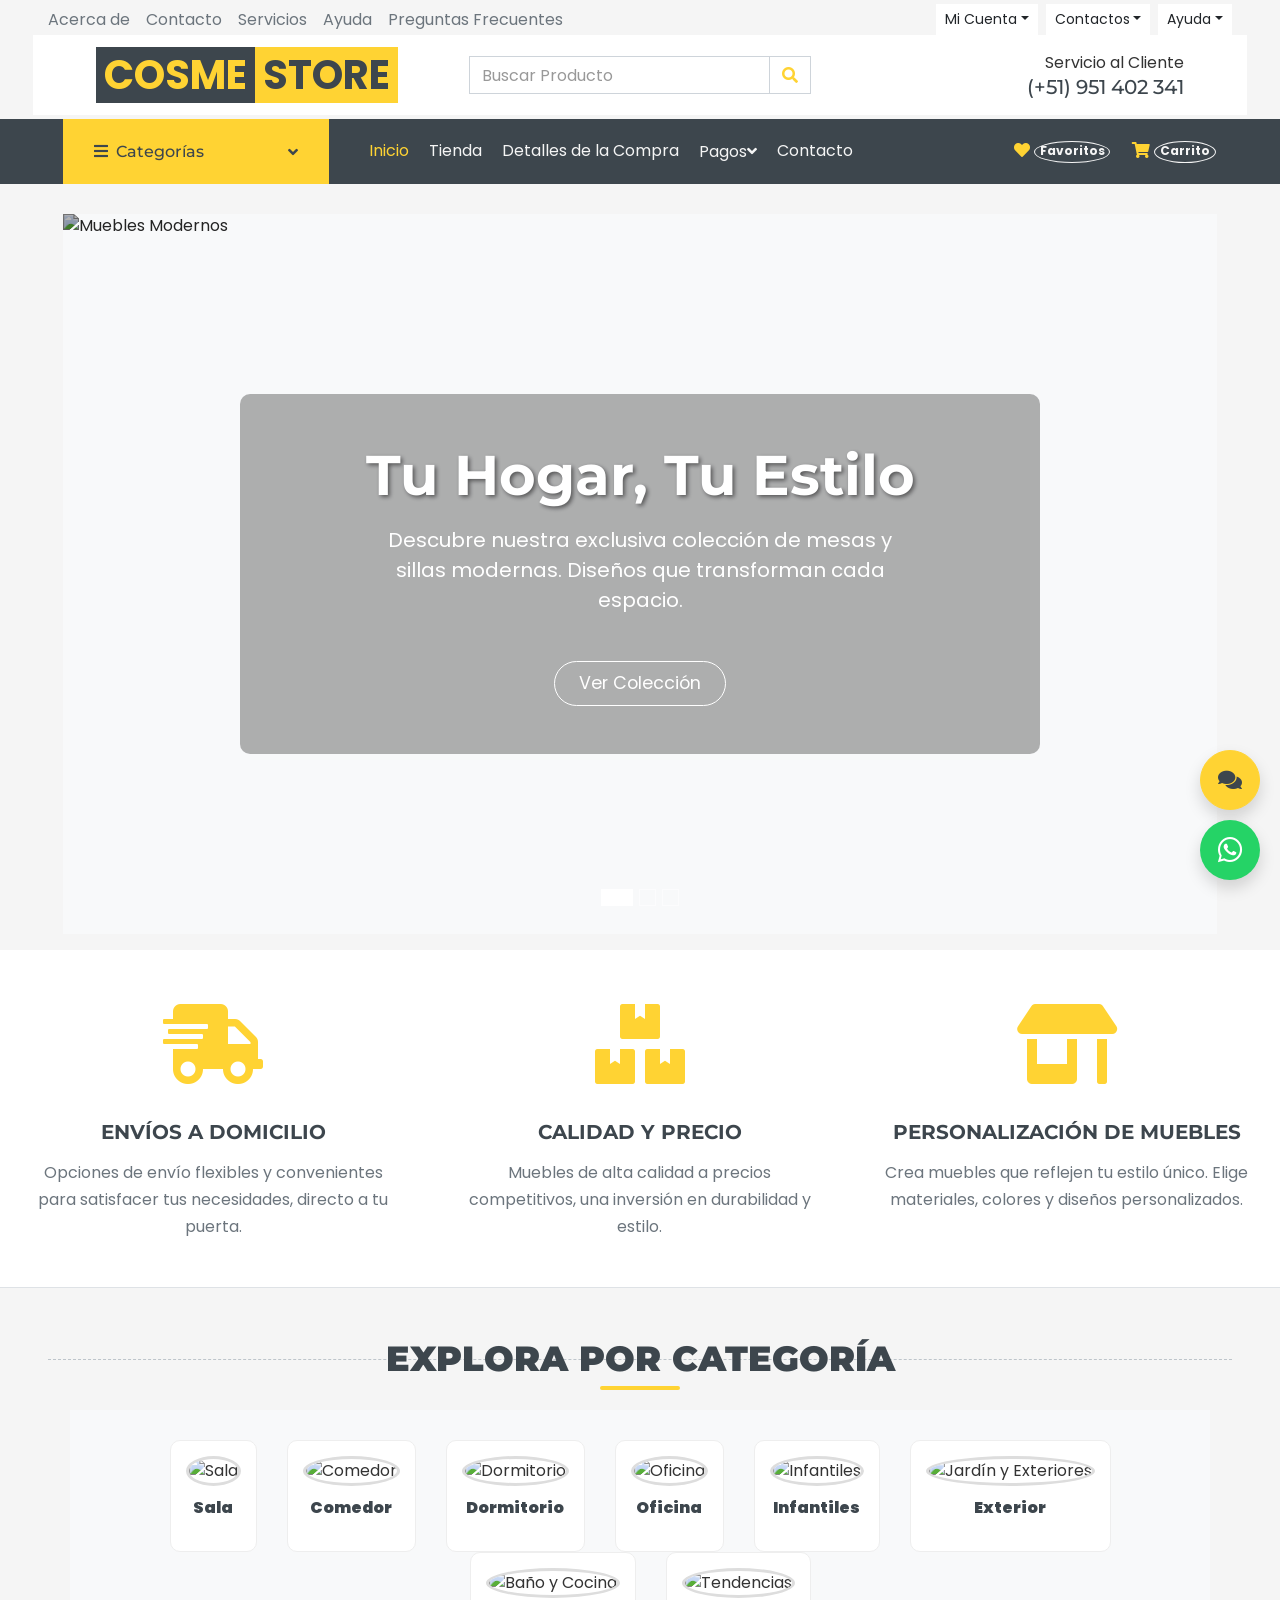
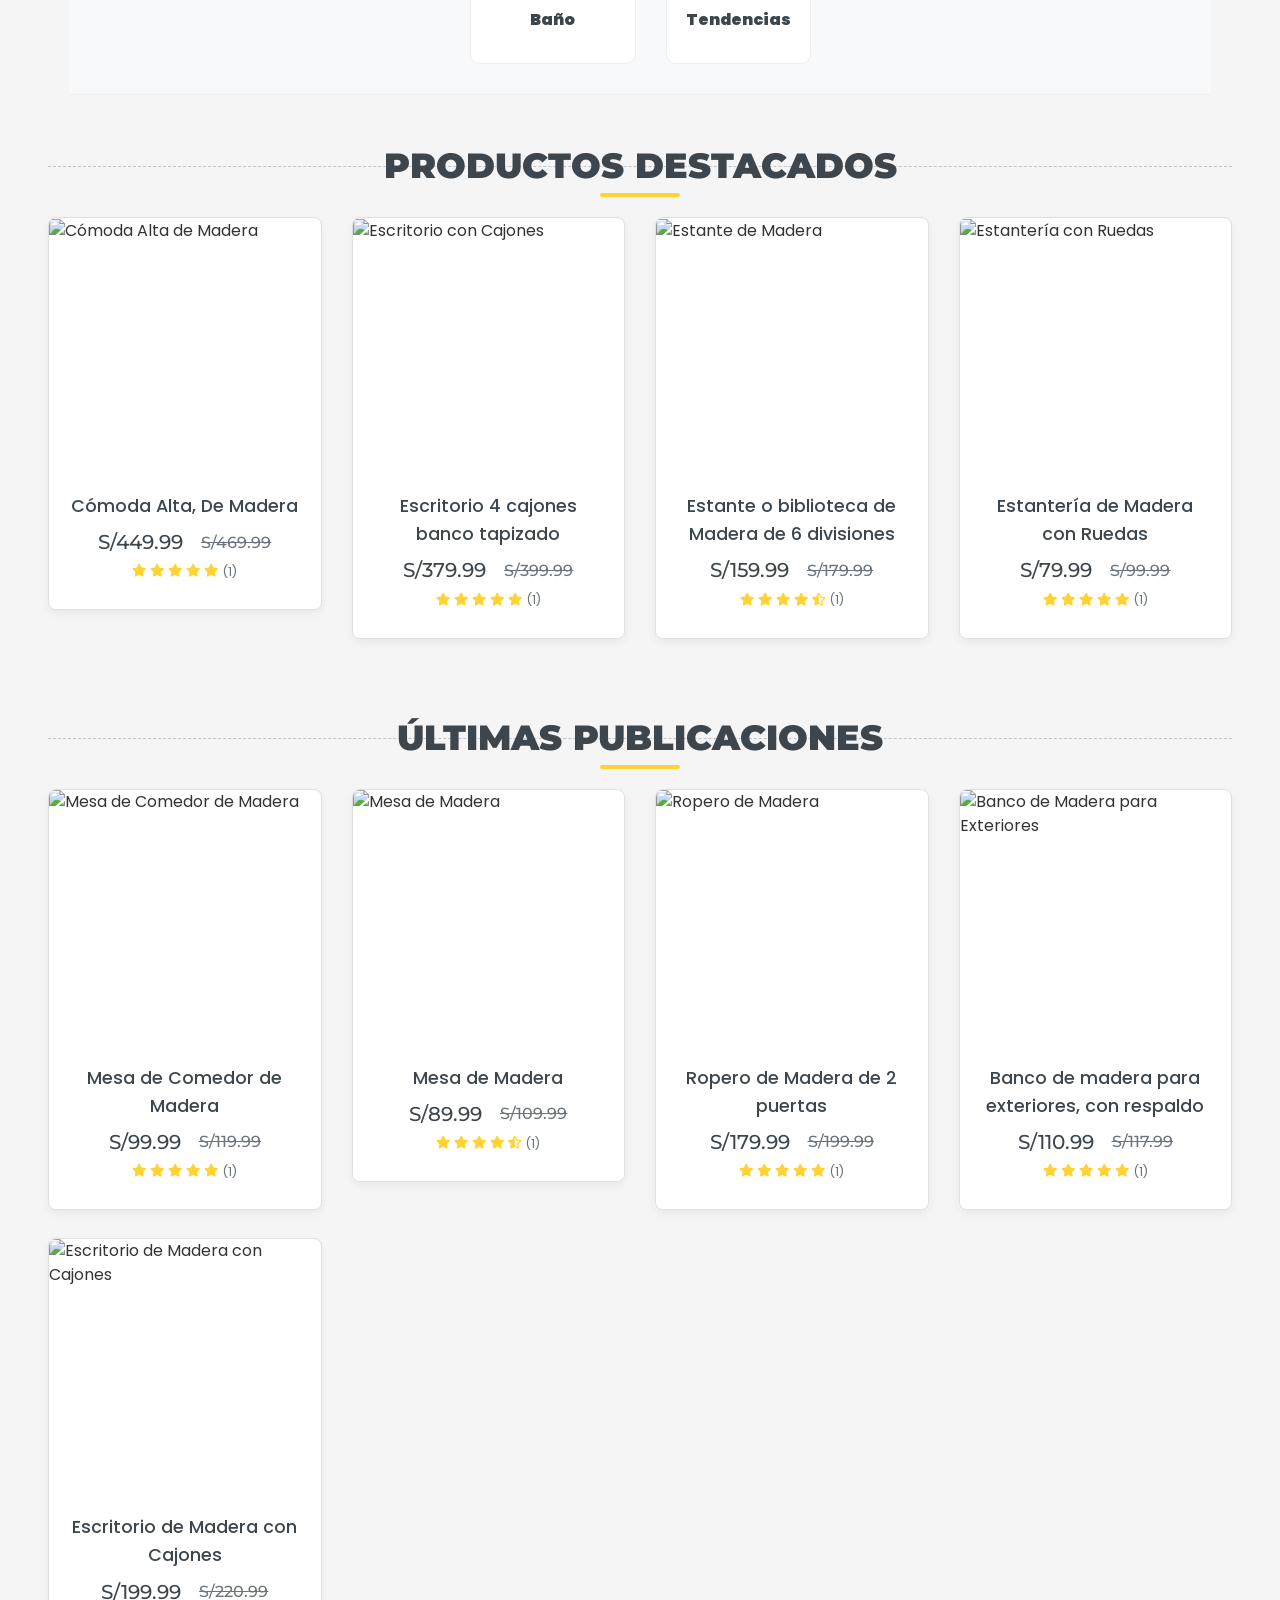
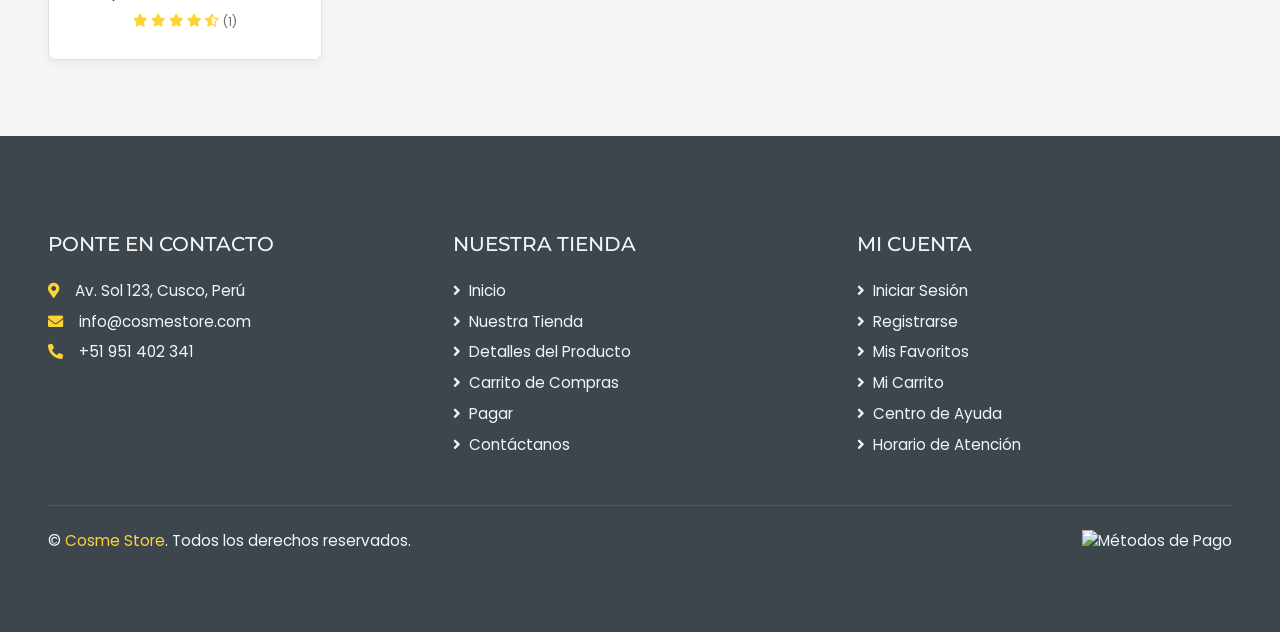
==== commit ab37fc49: "Add files via upload" ====
--- a/index.html
+++ b/index.html
@@ -1,154 +1,365 @@
 <!DOCTYPE html>
-<html lang="en">
+<html lang="es">
 
 <head>
-    <meta charset="utf-8">
-    <title>MultiShop - Online Shop Website Template</title>
-    <meta content="width=device-width, initial-scale=1.0" name="viewport">
-    <meta content="Free HTML Templates" name="keywords">
-    <meta content="Free HTML Templates" name="description">
-
-    <!-- Icono del sitio -->
-    <link href="img/icono.png" rel="icon">
-
-    <!-- Fuentes de Google -->
+    <meta charset="UTF-8">
+    <meta name="viewport" content="width=device-width, initial-scale=1.0">
+    <title>Cosme Store - Muebles Modernos para tu Hogar</title>
+
+    <link href="img/icon.png" rel="icon">
+
     <link rel="preconnect" href="https://fonts.gstatic.com">
-    <link href="https://fonts.googleapis.com/css2?family=Roboto:wght@400;500;700&display=swap" rel="stylesheet">
-
-    <!-- Iconos vectoriales -->
+    <link href="https://fonts.googleapis.com/css2?family=Montserrat:wght@400;500;600;700&family=Poppins:wght@400;500;600;700&display=swap" rel="stylesheet">
     <link href="https://cdnjs.cloudflare.com/ajax/libs/font-awesome/5.10.0/css/all.min.css" rel="stylesheet">
 
-    <!-- Estilos de bibliotecas -->
     <link href="lib/animate/animate.min.css" rel="stylesheet">
     <link href="lib/owlcarousel/assets/owl.carousel.min.css" rel="stylesheet">
 
-    <!-- Estilos personalizados de Bootstrap -->
     <link href="css/style.css" rel="stylesheet">
+
+    <style>
+        /* General Body and Typography */
+        body {
+            font-family: 'Poppins', sans-serif; /* Primary font for body */
+            color: #333;
+        }
+        h1, h2, h3, h4, h5, h6 {
+            font-family: 'Montserrat', sans-serif; /* Headings font */
+            font-weight: 600;
+        }
+
+        /* Header Carousel - Enhanced Visuals */
+        #header-carousel {
+            position: relative;
+            width: 100%;
+            height: 80vh; /* Adjust height for impact */
+            overflow: hidden;
+            background-color: #f8f9fa; /* Fallback background */
+        }
+
+        #header-carousel .carousel-item {
+            height: 80vh;
+            min-height: 400px;
+            background-size: cover;
+            background-position: center;
+            position: relative;
+        }
+
+        #header-carousel .carousel-item img {
+            object-fit: cover;
+            filter: brightness(0.7); /* Darken image for text readability */
+            transition: filter 0.5s ease;
+        }
+
+        #header-carousel .carousel-caption {
+            position: absolute;
+            top: 50%;
+            left: 50%;
+            transform: translate(-50%, -50%);
+            text-align: center;
+            color: #fff;
+            width: 80%;
+            max-width: 800px;
+            padding: 20px;
+            background: rgba(0, 0, 0, 0.3); /* Subtle background for text */
+            border-radius: 10px;
+            animation-duration: 1.5s; /* Animation for text */
+        }
+
+        #header-carousel .carousel-caption h1 {
+            font-size: 3.5rem;
+            font-weight: 700;
+            margin-bottom: 20px;
+            text-shadow: 2px 2px 4px rgba(0,0,0,0.5);
+        }
+        #header-carousel .carousel-caption p {
+            font-size: 1.25rem;
+            margin-bottom: 30px;
+        }
+        #header-carousel .carousel-caption .btn {
+            font-size: 1.1rem;
+            padding: 12px 30px;
+            border-radius: 50px;
+            transition: all 0.3s ease;
+        }
+        #header-carousel .carousel-caption .btn:hover {
+            transform: translateY(-3px);
+            box-shadow: 0 8px 15px rgba(0, 0, 0, 0.2);
+        }
+
+        /* Services/Benefits Section */
+        .container-web-page .col-md-4 {
+            padding: 30px;
+            transition: all 0.3s ease;
+        }
+        .container-web-page .col-md-4:hover {
+            transform: translateY(-5px);
+            box-shadow: 0 10px 20px rgba(0, 0, 0, 0.08);
+            border-radius: 8px;
+        }
+        .container-web-page .fa-5x {
+            color: #FFD333; /* Primary color for icons */
+            margin-bottom: 20px;
+            transition: transform 0.3s ease;
+        }
+        .container-web-page .col-md-4:hover .fa-5x {
+            transform: scale(1.1);
+        }
+        .container-web-page h5 {
+            color: #3D464D; /* Darker heading color */
+            margin-bottom: 15px;
+        }
+        .container-web-page p {
+            color: #6C757D; /* Muted text color */
+            line-height: 1.7;
+        }
+
+        /* Categories Section (Circles) */
+        .category {
+            display: flex;
+            flex-direction: column;
+            align-items: center;
+            margin: 0 15px;
+            text-align: center;
+            padding: 15px;
+            border-radius: 10px;
+            transition: all 0.3s ease;
+            cursor: pointer;
+            background-color: #fff;
+            border: 1px solid #eee;
+        }
+        .category:hover {
+            transform: translateY(-5px);
+            box-shadow: 0 10px 20px rgba(0, 0, 0, 0.08);
+            border-color: #FFD333;
+        }
+        .category img {
+            border-radius: 50%;
+            width: 120px; /* Slightly adjusted size */
+            height: 120px;
+            object-fit: cover;
+            margin-bottom: 10px;
+            border: 3px solid #ddd; /* Subtle border for images */
+            transition: border-color 0.3s ease;
+        }
+        .category:hover img {
+            border-color: #FFD333; /* Highlight border on hover */
+        }
+        .category p {
+            font-size: 1rem;
+            font-weight: 600;
+            color: #3D464D;
+            transition: color 0.3s ease;
+        }
+        .category:hover p {
+            color: #FFD333; /* Highlight text on hover */
+        }
+        .category-container {
+            display: flex;
+            justify-content: center;
+            flex-wrap: wrap; /* Allow wrapping on smaller screens */
+            padding: 30px 0;
+            background-color: #f8f9fa; /* Light background for the section */
+            border-bottom: 1px solid #eee;
+        }
+
+        /* Product Cards */
+        .product-item {
+            border: 1px solid #e0e0e0;
+            border-radius: 8px;
+            overflow: hidden;
+            transition: all 0.3s ease;
+            box-shadow: 0 4px 8px rgba(0, 0, 0, 0.05);
+        }
+        .product-item:hover {
+            transform: translateY(-8px);
+            box-shadow: 0 12px 24px rgba(0, 0, 0, 0.1);
+        }
+        .product-img {
+            height: 250px; /* Fixed height for product images */
+            overflow: hidden;
+            position: relative;
+        }
+        .product-img img {
+            width: 100%;
+            height: 100%;
+            object-fit: cover;
+            transition: transform 0.5s ease;
+        }
+        .product-item:hover .product-img img {
+            transform: scale(1.05);
+        }
+        .product-action {
+            position: absolute;
+            width: 100%;
+            height: 100%;
+            top: 0;
+            left: 0;
+            background: rgba(0,0,0,0.5); /* Semi-transparent overlay */
+            display: flex;
+            align-items: center;
+            justify-content: center;
+            opacity: 0;
+            transition: opacity 0.3s ease;
+        }
+        .product-item:hover .product-action {
+            opacity: 1;
+        }
+        .product-action .btn-square {
+            background-color: rgba(255, 255, 255, 0.8);
+            border: none;
+            color: #3D464D;
+            margin: 0 5px;
+            width: 40px;
+            height: 40px;
+            display: flex;
+            align-items: center;
+            justify-content: center;
+            border-radius: 5px;
+            transition: background-color 0.3s ease, color 0.3s ease;
+        }
+        .product-action .btn-square:hover {
+            background-color: #FFD333;
+            color: #fff;
+        }
+        .product-item .text-center {
+            padding: 20px;
+            background-color: #fff;
+        }
+        .product-item .text-center a {
+            color: #3D464D;
+            font-weight: 500;
+            font-size: 1.1rem;
+            margin-bottom: 10px;
+            display: block;
+            white-space: normal; /* Allow text to wrap */
+            overflow: hidden;
+            text-overflow: ellipsis;
+            max-height: 3.2em; /* Approx 2 lines */
+            line-height: 1.6em;
+        }
+        .product-item .d-flex h5 {
+            color: #3D464D;
+            font-weight: 700;
+            margin-right: 10px;
+        }
+        .product-item .d-flex h6 {
+            color: #6C757D;
+            text-decoration: line-through;
+            font-weight: 400;
+        }
+        .product-item .fa-star {
+            color: #FFD333;
+        }
+        .product-item .fa-star-half-alt {
+            color: #FFD333;
+        }
+        .product-item small {
+            color: #6C757D;
+        }
+
+        /* Section Titles */
+        .section-title h2 {
+            font-size: 2.2rem;
+            color: #3D464D;
+            margin-top: 50px;
+            margin-bottom: 30px;
+            text-align: center;
+            position: relative;
+        }
+        .section-title h2::after {
+            content: '';
+            position: absolute;
+            width: 80px;
+            height: 4px;
+            background-color: #FFD333;
+            left: 50%;
+            transform: translateX(-50%);
+            bottom: -10px;
+            border-radius: 2px;
+        }
+
+        /* Footer */
+        .footer {
+            background-color: #3D464D;
+            color: #fff;
+            padding: 45px 0 30px 0;
+            font-size: 0.95rem;
+        }
+        .footer .btn.btn-primary {
+            background-color: #FFD333 !important;
+            border-color: #FFD333 !important;
+        }
+        .footer .btn.btn-primary:hover {
+            background-color: #e6b300 !important;
+            border-color: #e6b300 !important;
+        }
+        .footer a {
+            color: #fff;
+            text-decoration: none;
+            transition: color 0.3s ease;
+        }
+        .footer a:hover {
+            color: #FFD333;
+        }
+        .footer .col-md-6, .footer .col-md-3 {
+            margin-bottom: 25px;
+        }
+        .footer .h5 {
+            color: #fff;
+            margin-bottom: 25px;
+        }
+    </style>
 </head>
 
-<!-- CABEZERA MENU CARRITO (IMPORTANTE)-->
-<!DOCTYPE html>
-<html lang="es">
-
-<head>
-    <meta charset="UTF-8">
-    <meta name="viewport"
-        content="width=device-width, user-scalable=no, initial-scale=1.0, maximum-scale=1.0, minimum-scale=1.0">
-    <title>Mueblerias Cosme</title>
-
-    <!-- General Styles -->
-    <link rel="stylesheet" href="http://localhost/tienda/vistas/css/style.css">
-</head>
-
-<body id="main-body" class="scroll">
-    <header class="header full-box bg-white">
-        <div class="header-brand full-box">
-            <a href="http://localhost/tienda/index.php">
-                <img src="http://localhost/tienda/vistas/assets/img/logo.png" alt="Carlos Alfaro" class="img-fluid">
-            </a>
-        </div>
-
-        <div class="header-options full-box">
-            <nav class="header-navbar full-box poppins-regular font-weight-bold scroll" onclick="show_menu_mobile()">
-                <ul class="list-unstyled full-box">
-                    <li>
-                        <a href="http://localhost/tienda/index.php">Bienvenidos a Cosme Store @Usuario</a>
-                    </li>
-                </ul>
-            </nav>
-            <a href="http://localhost/tienda/bag/" class="header-button full-box text-center" title="Carrito">
-                <i class="fas fa-shopping-bag"></i>
-            </a>
-
-            <div class="header-button full-box text-center" id="userMenu" data-mdb-toggle="dropdown"
-                aria-haspopup="true" aria-expanded="false" title="Administrador">
-                <i class="fas fa-user-circle"></i>
-            </div>
-            <div class="dropdown-menu div-bordered popup-login" aria-labelledby="userMenu">
-                <p class="text-center" style="padding-top: 10px;">
-                    <i class="fas fa-user-circle fa-3x"></i><br>
-                    <small>Administrador</small>
-                </p>
-                <a class="dropdown-item" href="http://localhost/tienda/admin/home/">
-                    <i class="fab fa-dashcube fa-fw"></i> &nbsp; Panel Administrativo
-                </a>
-                <a class="dropdown-item" href="javascript:void(0);" onclick="cerrar_sesion_administrador()">
-                    <i class="fas fa-sign-out-alt"></i> &nbsp; Cerrar sesión
-                </a>
-            </div>
-
-            <a href="javascript:void(0);" class="header-button full-box text-center d-lg-none" title="Menú"
-                onclick="show_menu_mobile()">
-                <i class="fas fa-bars"></i>
-            </a>
-        </div>
-    </header>
-
-    </script><!--=============================================
-=            Include JavaScript files           =
-==============================================-->
-    <!-- MDBootstrap V5 -->
-    <script src="http://localhost/TIENDA/vistas/js/mdb.min.js"></script>
-
-    <!-- Ajax JS -->
-    <script src="http://localhost/TIENDA/vistas/js/ajax.js"></script>
-
-    <!-- General scripts -->
-    <script src="http://localhost/TIENDA/vistas/js/main.js"></script>
-</body>
-
-</html>
-
-<!-- FIN DE CABEZERA MENU CARRITO (IMPORTANTE)-->
-
 <body>
-    <!-- MENÚ DE NAVEGACIÓN -->
-    <div class="container-fluid">
-        <div class="row bg-secondary py-1 px-xl-5">
+    <div class="container-fluid bg-secondary py-1 px-xl-5">
+        <div class="row align-items-center">
             <div class="col-lg-6 d-none d-lg-block">
-                <div class="d-inline-flex align-items-center h-100">
-                    <a class="text-body mr-3" href="">Acerca de</a>
-                    <a class="text-body mr-3" href="">Contacto</a>
-                    <a class="text-body mr-3" href="">Ayuda</a>
-                    <a class="text-body mr-3" href="">Preguntas Frecuentes</a>
-                </div>
+                <nav class="d-inline-flex align-items-center h-100">
+                    <a class="text-body mr-3" href="acerca.html">Acerca de</a>
+                    <a class="text-body mr-3" href="contact.html">Contacto</a>
+                    <a class="text-body mr-3" href="servicios.html">Servicios</a>
+                    <a class="text-body mr-3" href="centro_ayuda.html">Ayuda</a>
+                    <a class="text-body mr-3" href="preguntas_frecuentes.html">Preguntas Frecuentes</a>
+                </nav>
             </div>
             <div class="col-lg-6 text-center text-lg-right">
                 <div class="d-inline-flex align-items-center">
                     <div class="btn-group">
-                        <button type="button" class="btn btn-sm btn-light dropdown-toggle" data-toggle="dropdown">My
+                        <button type="button" class="btn btn-sm btn-light dropdown-toggle" data-toggle="dropdown"
+                            aria-expanded="false" aria-label="Abrir menú Mi Cuenta">Mi
                             Cuenta</button>
                         <div class="dropdown-menu dropdown-menu-right">
-                            <button class="dropdown-item" type="button">Iniciar Sesión</button>
-                            <button class="dropdown-item" type="button">Registrarse</button>
+                            <a class="dropdown-item" href="cuenta.html">Iniciar Sesión</a>
+                            <a class="dropdown-item" href="registro_usuario.html">Registrarse</a>
                         </div>
                     </div>
                     <div class="btn-group mx-2">
-                        <button type="button" class="btn btn-sm btn-light dropdown-toggle"
-                            data-toggle="dropdown">USD</button>
+                        <button type="button" class="btn btn-sm btn-light dropdown-toggle" data-toggle="dropdown"
+                            aria-expanded="false" aria-label="Abrir menú Contactos">Contactos</button>
                         <div class="dropdown-menu dropdown-menu-right">
-                            <button class="dropdown-item" type="button">EUR</button>
-                            <button class="dropdown-item" type="button">GBP</button>
-                            <button class="dropdown-item" type="button">CAD</button>
+                            <button class="dropdown-item" type="button">(+51) 951 402 341</button>
+                            <button class="dropdown-item" type="button">MuebleriasCosme@gmail.com</button>
+                            <button class="dropdown-item" type="button">CosmeHuari25@gmail.com</button>
                         </div>
                     </div>
                     <div class="btn-group">
-                        <button type="button" class="btn btn-sm btn-light dropdown-toggle"
-                            data-toggle="dropdown">EN</button>
+                        <button type="button" class="btn btn-sm btn-light dropdown-toggle" data-toggle="dropdown"
+                            aria-expanded="false" aria-label="Abrir menú Ayuda">Ayuda</button>
                         <div class="dropdown-menu dropdown-menu-right">
-                            <button class="dropdown-item" type="button">FR</button>
-                            <button class="dropdown-item" type="button">AR</button>
-                            <button class="dropdown-item" type="button">RU</button>
+                            <a class="dropdown-item" href="centro_ayuda.html">Centro de Ayuda</a>
+                            <a class="dropdown-item" href="horario_atencion.html">Horario de Atención</a>
                         </div>
                     </div>
                 </div>
                 <div class="d-inline-flex align-items-center d-block d-lg-none">
-                    <a href="" class="btn px-0 ml-2">
+                    <a href="productos_favoritos.html" class="btn px-0 ml-2" aria-label="Ver productos favoritos">
                         <i class="fas fa-heart text-dark"></i>
                         <span class="badge text-dark border border-dark rounded-circle"
                             style="padding-bottom: 2px;">0</span>
                     </a>
-                    <a href="" class="btn px-0 ml-2">
+                    <a href="cart.html" class="btn px-0 ml-2" aria-label="Ver carrito de compras">
                         <i class="fas fa-shopping-cart text-dark"></i>
                         <span class="badge text-dark border border-dark rounded-circle"
                             style="padding-bottom: 2px;">0</span>
@@ -158,18 +369,20 @@
         </div>
         <div class="row align-items-center bg-light py-3 px-xl-5 d-none d-lg-flex">
             <div class="col-lg-4">
-                <a href="" class="text-decoration-none">
+                <a href="index.html" class="text-decoration-none" aria-label="Ir a la página de inicio de Cosme Store">
                     <span class="h1 text-uppercase text-primary bg-dark px-2">Cosme</span>
                     <span class="h1 text-uppercase text-dark bg-primary px-2 ml-n1">Store</span>
                 </a>
             </div>
             <div class="col-lg-4 col-6 text-left">
-                <form action="">
+                <form action="#" method="get" role="search">
                     <div class="input-group">
-                        <input type="text" class="form-control" placeholder="Buscar Producto">
+                        <label for="search-product" class="sr-only">Buscar Producto</label>
+                        <input type="text" class="form-control" id="search-product" placeholder="Buscar Producto"
+                            aria-label="Buscar producto">
                         <div class="input-group-append">
                             <span class="input-group-text bg-transparent text-primary">
-                                <i class="fa fa-search"></i>
+                                <i class="fa fa-search" aria-hidden="true"></i>
                             </span>
                         </div>
                     </div>
@@ -181,35 +394,30 @@
             </div>
         </div>
     </div>
-    <!-- FIN DEL MENÚ DE NAVEGACIÓN -->
-
-
-    <!-- SLIDER CATEGORIAS -->
     <div class="container-fluid bg-dark mb-30">
         <div class="row px-xl-5">
             <div class="col-lg-3 d-none d-lg-block">
                 <a class="btn d-flex align-items-center justify-content-between bg-primary w-100" data-toggle="collapse"
                     href="#navbar-vertical" style="height: 65px; padding: 0 30px;">
-                    <h6 class="text-dark m-0"><i class="fa fa-bars mr-2"></i>Categories</h6>
+                    <h6 class="text-dark m-0"><i class="fa fa-bars mr-2"></i>Categorías</h6>
                     <i class="fa fa-angle-down text-dark"></i>
                 </a>
                 <nav class="collapse position-absolute navbar navbar-vertical navbar-light align-items-start p-0 bg-light"
-                    id="navbar-vertical" style="width: calc(100% - 30px); z-index: 999;">
+                    id="navbar-vertical" style="width: calc(100% - 30px); z-index: 19;">
                     <div class="navbar-nav w-100">
                         <div class="nav-item dropdown dropright">
-                            <a href="#" class="nav-link dropdown-toggle" data-toggle="dropdown">🛏️Dormitorios <i
+                            <a href="#" class="nav-link dropdown-toggle" data-toggle="dropdown">Dormitorios <i
                                     class="fa fa-angle-right float-right mt-1"></i></a>
                             <div class="dropdown-menu position-absolute rounded-0 border-0 m-0">
                                 <a href="" class="dropdown-item">Camas</a>
                                 <a href="" class="dropdown-item">Cabeceras y Respaldos</a>
                                 <a href="" class="dropdown-item">Mesas de Noche</a>
                                 <a href="" class="dropdown-item">Roperos y Clósets</a>
-                                <a href="" class="dropdown-item">Roperos y Clósets</a>
                                 <a href="" class="dropdown-item">Espejos de Dormitorio</a>
                             </div>
                         </div>
                         <div class="nav-item dropdown dropright">
-                            <a href="#" class="nav-link dropdown-toggle" data-toggle="dropdown">🍽️Cocinas <i
+                            <a href="#" class="nav-link dropdown-toggle" data-toggle="dropdown">Cocinas <i
                                     class="fa fa-angle-right float-right mt-1"></i></a>
                             <div class="dropdown-menu position-absolute rounded-0 border-0 m-0">
                                 <a href="" class="dropdown-item">Mesas para Cocin</a>
@@ -219,7 +427,7 @@
                             </div>
                         </div>
                         <div class="nav-item dropdown dropright">
-                            <a href="#" class="nav-link dropdown-toggle" data-toggle="dropdown">💼Oficinas <i
+                            <a href="#" class="nav-link dropdown-toggle" data-toggle="dropdown">Oficinas <i
                                     class="fa fa-angle-right float-right mt-1"></i></a>
                             <div class="dropdown-menu position-absolute rounded-0 border-0 m-0">
                                 <a href="" class="dropdown-item">Escritorios</a>
@@ -231,7 +439,7 @@
                             </div>
                         </div>
                         <div class="nav-item dropdown dropright">
-                            <a href="#" class="nav-link dropdown-toggle" data-toggle="dropdown">🛋️Salas de Estar<i
+                            <a href="#" class="nav-link dropdown-toggle" data-toggle="dropdown">Salas<i
                                     class="fa fa-angle-right float-right mt-1"></i></a>
                             <div class="dropdown-menu position-absolute rounded-0 border-0 m-0">
                                 <a href="" class="dropdown-item">Sofás y Seccionales</a>
@@ -241,7 +449,7 @@
                             </div>
                         </div>
                         <div class="nav-item dropdown dropright">
-                            <a href="#" class="nav-link dropdown-toggle" data-toggle="dropdown">🍔Comedores <i
+                            <a href="#" class="nav-link dropdown-toggle" data-toggle="dropdown">Comedores <i
                                     class="fa fa-angle-right float-right mt-1"></i></a>
                             <div class="dropdown-menu position-absolute rounded-0 border-0 m-0">
                                 <a href="" class="dropdown-item">Mesas de Comedor</a>
@@ -251,7 +459,7 @@
                             </div>
                         </div>
                         <div class="nav-item dropdown dropright">
-                            <a href="#" class="nav-link dropdown-toggle" data-toggle="dropdown">🌳Jardín y Exteriores <i
+                            <a href="#" class="nav-link dropdown-toggle" data-toggle="dropdown">Jardín y Exteriores <i
                                     class="fa fa-angle-right float-right mt-1"></i></a>
                             <div class="dropdown-menu position-absolute rounded-0 border-0 m-0">
                                 <a href="" class="dropdown-item">Mesas de Jardín</a>
@@ -262,8 +470,8 @@
                             </div>
                         </div>
                         <div class="nav-item dropdown dropright">
-                            <a href="#" class="nav-link dropdown-toggle" data-toggle="dropdown">👶Niños y Adolescentes
-                                <i class="fa fa-angle-right float-right mt-1"></i></a>
+                            <a href="#" class="nav-link dropdown-toggle" data-toggle="dropdown">Infantiles <i
+                                    class="fa fa-angle-right float-right mt-1"></i></a>
                             <div class="dropdown-menu position-absolute rounded-0 border-0 m-0">
                                 <a href="" class="dropdown-item">Camas Infantiles</a>
                                 <a href="" class="dropdown-item">Escritorios para Niños</a>
@@ -272,11 +480,47 @@
                                 <a href="" class="dropdown-item">Mesas de Juego</a>
                             </div>
                         </div>
+                        <div class="nav-item dropdown dropright">
+                            <a href="#" class="nav-link dropdown-toggle" data-toggle="dropdown">Terraza
+                                <i class="fa fa-angle-right float-right mt-1"></i>
+                            </a>
+                            <div class="dropdown-menu position-absolute rounded-0 border-0 m-0">
+                                <a href="" class="dropdown-item">Muebles de Exterior</a>
+                                <a href="" class="dropdown-item">Sombrillas y Toldos</a>
+                                <a href="" class="dropdown-item">Sillas y Mesas de Jardín</a>
+                                <a href="" class="dropdown-item">Decoración para Terraza</a>
+                                <a href="" class="dropdown-item">Cojines y Textiles Exteriores</a>
+                            </div>
+                        </div>
+
+                        <div class="nav-item dropdown dropright">
+                            <a href="#" class="nav-link dropdown-toggle" data-toggle="dropdown">Baño
+                                <i class="fa fa-angle-right float-right mt-1"></i>
+                            </a>
+                            <div class="dropdown-menu position-absolute rounded-0 border-0 m-0">
+                                <a href="" class="dropdown-item">Muebles de Baño</a>
+                                <a href="" class="dropdown-item">Espejos</a>
+                                <a href="" class="dropdown-item">Accesorios de Baño</a>
+                                <a href="" class="dropdown-item">Cestas de Almacenamiento</a>
+                                <a href="" class="dropdown-item">Textiles de Baño</a>
+                            </div>
+                        </div>
+
+                        <div class="nav-item dropdown dropright">
+                            <a href="#" class="nav-link dropdown-toggle" data-toggle="dropdown">Tendencias
+                                <i class="fa fa-angle-right float-right mt-1"></i>
+                            </a>
+                            <div class="dropdown-menu position-absolute rounded-0 border-0 m-0">
+                                <a href="" class="dropdown-item">Estilos de Decoración</a>
+                                <a href="" class="dropdown-item">Nuevos Productos</a>
+                                <a href="" class="dropdown-item">Consejos de Estilo</a>
+                                <a href="" class="dropdown-item">Inspiración para el Hogar</a>
+                                <a href="" class="dropdown-item">Ofertas y Promociones</a>
+                            </div>
+                        </div>
+                    </div>
                 </nav>
             </div>
-            <!-- FIN DEL SLIDER CATEGORIAS -->
-
-            <!-- SLIDER CABEZERA -->
             <div class="col-lg-9">
                 <nav class="navbar navbar-expand-lg bg-dark navbar-dark py-3 py-lg-0 px-0">
                     <a href="" class="text-decoration-none d-block d-lg-none">
@@ -288,30 +532,29 @@
                     </button>
                     <div class="collapse navbar-collapse justify-content-between" id="navbarCollapse">
                         <div class="navbar-nav mr-auto py-0">
-                            <a href="admin/TIENDA/vistas/contenidos/es/web-index.php"
-                                class="nav-item nav-link active">Inicio</a>
-                            <a href="shop.php" class="nav-item nav-link">Tienda</a>
-                            <a href="detail.php" class="nav-item nav-link">Detalles de la Compra</a>
+                            <a href="index.html" class="nav-item nav-link active">Inicio</a>
+                            <a href="shop.html" class="nav-item nav-link">Tienda</a>
+                            <a href="detail.html" class="nav-item nav-link">Detalles de la Compra</a>
                             <div class="nav-item dropdown">
                                 <a href="#" class="nav-link dropdown-toggle" data-toggle="dropdown">Pagos<i
                                         class="fa fa-angle-down mt-1"></i></a>
                                 <div class="dropdown-menu bg-primary rounded-0 border-0 m-0">
-                                    <a href="cart.php" class="dropdown-item">Carrito de Compra</a>
-                                    <a href="checkout.php" class="dropdown-item">Verificar</a>
+                                    <a href="cart.html" class="dropdown-item">Carrito de Compra</a>
+                                    <a href="checkout.html" class="dropdown-item">Verificar</a>
                                 </div>
                             </div>
-                            <a href="contact.php" class="nav-item nav-link">Contacto</a>
+                            <a href="contact.html" class="nav-item nav-link">Contacto</a>
                         </div>
                         <div class="navbar-nav ml-auto py-0 d-none d-lg-block">
-                            <a href="" class="btn px-0">
+                            <a href="productos_favoritos.html" class="btn px-0">
                                 <i class="fas fa-heart text-primary"></i>
                                 <span class="badge text-secondary border border-secondary rounded-circle"
-                                    style="padding-bottom: 2px;">0</span>
+                                    style="padding-bottom: 5px;">Favoritos</span>
                             </a>
-                            <a href="" class="btn px-0 ml-3">
+                            <a href="cart.html" class="btn px-0 ml-3">
                                 <i class="fas fa-shopping-cart text-primary"></i>
                                 <span class="badge text-secondary border border-secondary rounded-circle"
-                                    style="padding-bottom: 2px;">0</span>
+                                    style="padding-bottom: 5px;">Carrito</span>
                             </a>
                         </div>
                     </div>
@@ -319,589 +562,619 @@
             </div>
         </div>
     </div>
-    <!-- FIN DEL SLIDER CABEZERA -->
-
-
-    <!-- SLIDER DE MENU CABEZERA -->
-    <div class="container-fluid">
+    <div class="container-fluid mb-3">
         <div class="row px-xl-5">
-            <div class="col-12">
-                <nav class="breadcrumb bg-light mb-30">
-                    <a class="breadcrumb-item text-dark" href="#">Inicio</a>
-                    <a class="breadcrumb-item text-dark" href="#">Tienda</a>
-                    <span class="breadcrumb-item active">Detalle de la tienda</span>
-                </nav>
-            </div>
-        </div>
-    </div>
-    <!-- FIN DEL SLIDER DE MENU CABEZERA -->
-
-
-    <!-- Inicio de detalles de la tienda -->
-    <div class="container-fluid pb-5">
-        <div class="row px-xl-5">
-            <div class="col-lg-5 mb-30">
-                <div id="product-carousel" class="carousel slide" data-ride="carousel">
-                    <div class="carousel-inner bg-light">
-                        <div class="carousel-item active">
-                            <img class="w-100 h-100" src="img/p1.jpg" alt="Image">
-                        </div>
-                        <div class="carousel-item">
-                            <img class="w-100 h-100" src="img/p2.jpg" alt="Image">
-                        </div>
-                        <div class="carousel-item">
-                            <img class="w-100 h-100" src="img/p3.jpg" alt="Image">
-                        </div>
-                        <div class="carousel-item">
-                            <img class="w-100 h-100" src="img/p4.jpg" alt="Image">
-                        </div>
-                    </div>
-                    <a class="carousel-control-prev" href="#product-carousel" data-slide="prev">
-                        <i class="fa fa-2x fa-angle-left text-dark"></i>
-                    </a>
-                    <a class="carousel-control-next" href="#product-carousel" data-slide="next">
-                        <i class="fa fa-2x fa-angle-right text-dark"></i>
-                    </a>
-                </div>
-            </div>
-
-            <div class="col-lg-7 h-auto mb-30">
-                <div class="h-100 bg-light p-30">
-                    <h3>Mesas de Madera</h3>
-                    <div class="d-flex mb-3">
-                        <div class="text-primary mr-2">
-                            <small class="fas fa-star"></small>
-                            <small class="fas fa-star"></small>
-                            <small class="fas fa-star"></small>
-                            <small class="fas fa-star-half-alt"></small>
-                            <small class="far fa-star"></small>
-                        </div>
-                        <small class="pt-1">(99 Reviews)</small>
-                    </div>
-                    <h3 class="font-weight-semi-bold mb-4">$150.00</h3>
-                    <p class="mb-4">En nuestra tienda, entendemos que tu hogar es un reflejo de tu personalidad.
-                        Ofrecemos una amplia gama de muebles y accesorios personalizados para que tu espacio se adapte
-                        perfectamente a tus necesidades y estilo. ¡Haz de tu casa un lugar único con nuestros diseños
-                        exclusivos! Compra ahora y transforma tu hogar con estilo y funcionalidad.
-                    </p>
-                    <div class="d-flex mb-3">
-                        <strong class="text-dark mr-3">Sizes:</strong>
-                        <form>
-                            <div class="custom-control custom-radio custom-control-inline">
-                                <input type="radio" class="custom-control-input" id="size-1" name="size">
-                                <label class="custom-control-label" for="size-1">XS</label>
-                            </div>
-                            <div class="custom-control custom-radio custom-control-inline">
-                                <input type="radio" class="custom-control-input" id="size-2" name="size">
-                                <label class="custom-control-label" for="size-2">S</label>
-                            </div>
-                            <div class="custom-control custom-radio custom-control-inline">
-                                <input type="radio" class="custom-control-input" id="size-3" name="size">
-                                <label class="custom-control-label" for="size-3">M</label>
-                            </div>
-                            <div class="custom-control custom-radio custom-control-inline">
-                                <input type="radio" class="custom-control-input" id="size-4" name="size">
-                                <label class="custom-control-label" for="size-4">L</label>
-                            </div>
-                            <div class="custom-control custom-radio custom-control-inline">
-                                <input type="radio" class="custom-control-input" id="size-5" name="size">
-                                <label class="custom-control-label" for="size-5">XL</label>
-                            </div>
+            <div class="col-lg-12">
+                <div id="header-carousel" class="carousel slide carousel-fade mb-30 mb-lg-0" data-ride="carousel">
+                    <ol class="carousel-indicators">
+                        <li data-target="#header-carousel" data-slide-to="0" class="active"></li>
+                        <li data-target="#header-carousel" data-slide-to="1"></li>
+                        <li data-target="#header-carousel" data-slide-to="2"></li>
+                    </ol>
+                    <div class="carousel-inner">
+                        <div class="carousel-item position-relative active">
+                            <img class="position-absolute w-100 h-100" src="img/plantilla1.jpg" alt="Muebles Modernos" loading="lazy">
+                            <div class="carousel-caption d-flex flex-column align-items-center justify-content-center">
+                                <div class="p-3 animated slideInDown">
+                                    <h1 class="display-3 text-white mb-3">Tu Hogar, Tu Estilo</h1>
+                                    <p class="mx-md-5 px-5">Descubre nuestra exclusiva colección de mesas y sillas modernas. Diseños que transforman cada espacio.</p>
+                                    <a class="btn btn-outline-light py-2 px-4 mt-3 animate__animated animate__fadeInUp" href="shop.html">Ver Colección</a>
+                                </div>
+                            </div>
+                        </div>
+                        <div class="carousel-item position-relative">
+                            <img class="position-absolute w-100 h-100" src="img/plantilla2.jpg" alt="Ofertas de Verano" loading="lazy">
+                            <div class="carousel-caption d-flex flex-column align-items-center justify-content-center">
+                                <div class="p-3 animated slideInDown">
+                                    <h1 class="display-3 text-white mb-3">Ofertas Irresistibles</h1>
+                                    <p class="mx-md-5 px-5">Renueva tu comedor con descuentos especiales en mesas y sillas. Calidad y diseño al mejor precio.</p>
+                                    <a class="btn btn-outline-light py-2 px-4 mt-3 animate__animated animate__fadeInUp" href="shop.html">Explorar Ofertas</a>
+                                </div>
+                            </div>
+                        </div>
+                        <div class="carousel-item position-relative">
+                            <img class="position-absolute w-100 h-100" src="img/plantilla3.jpg" alt="Diseño y Confort" loading="lazy">
+                            <div class="carousel-caption d-flex flex-column align-items-center justify-content-center">
+                                <div class="p-3 animated slideInDown">
+                                    <h1 class="display-3 text-white mb-3">Confort y Elegancia</h1>
+                                    <p class="mx-md-5 px-5">Cada pieza es una declaración de estilo. Encuentra la combinación perfecta para tu sala de estar.</p>
+                                    <a class="btn btn-outline-light py-2 px-4 mt-3 animate__animated animate__fadeInUp" href="shop.html">Comprar Ahora</a>
+                                </div>
+                            </div>
+                        </div>
+                    </div>
+                </div>
+            </div>
+        </div>
+    </div>
+    <div class="container-fluid container-web-page border-bottom bg-white">
+        <br>
+        <div class="row">
+            <div class="col-12 col-sm-6 col-md-4 text-center">
+                <p><i class="fas fa-shipping-fast fa-5x"></i></p>
+                <h5 class="text-uppercase font-weight-bold">Envíos a domicilio</h5>
+                <p>Opciones de envío flexibles y convenientes para satisfacer tus necesidades, directo a tu puerta.</p>
+            </div>
+            <div class="col-12 col-sm-6 col-md-4 text-center">
+                <p><i class="fas fa-boxes fa-5x"></i></p>
+                <h5 class="text-uppercase font-weight-bold">Calidad y Precio</h5>
+                <p>Muebles de alta calidad a precios competitivos, una inversión en durabilidad y estilo.</p>
+            </div>
+            <div class="col-12 col-sm-6 col-md-4 text-center">
+                <p><i class="fas fa-store-alt fa-5x"></i></p>
+                <h5 class="text-uppercase font-weight-bold">Personalización de Muebles</h5>
+                <p>Crea muebles que reflejen tu estilo único. Elige materiales, colores y diseños personalizados.</p>
+            </div>
+        </div>
+    </div>
+    <div class="section-title position-relative text-uppercase mx-xl-5 mb-4">
+        <h2><b>Explora por Categoría</b></h2>
+    </div>
+    <div class="container category-container">
+        <div class="category">
+            <a href="shop.html" style="text-decoration: none; color: inherit;">
+                <img src="img/c1.png" alt="Sala" loading="lazy">
+                <p><b>Sala</b></p>
+            </a>
+        </div>
+        <div class="category">
+            <a href="shop.html" style="text-decoration: none; color: inherit;">
+                <img src="img/c2.png" alt="Comedor" loading="lazy">
+                <p><b>Comedor</b></p>
+            </a>
+        </div>
+        <div class="category">
+            <a href="shop.html" style="text-decoration: none; color: inherit;">
+                <img src="img/c3.png" alt="Dormitorio" loading="lazy">
+                <p><b>Dormitorio</b></p>
+            </a>
+        </div>
+        <div class="category">
+            <a href="shop.html" style="text-decoration: none; color: inherit;">
+                <img src="img/c4.png" alt="Oficina" loading="lazy">
+                <p><b>Oficina</b></p>
+            </a>
+        </div>
+        <div class="category">
+            <a href="shop.html" style="text-decoration: none; color: inherit;">
+                <img src="img/c5.png" alt="Infantiles" loading="lazy">
+                <p><b>Infantiles</b></p>
+            </a>
+        </div>
+        <div class="category">
+            <a href="shop.html" style="text-decoration: none; color: inherit;">
+                <img src="img/c6.png" alt="Jardín y Exteriores" loading="lazy">
+                <p><b>Exterior</b></p>
+            </a>
+        </div>
+        <div class="category">
+            <a href="shop.html" style="text-decoration: none; color: inherit;">
+                <img src="img/c7.png" alt="Baño y Cocina" loading="lazy">
+                <p><b>Baño</b></p>
+            </a>
+        </div>
+        <div class="category">
+            <a href="shop.html" style="text-decoration: none; color: inherit;">
+                <img src="img/c8.png" alt="Tendencias" loading="lazy">
+                <p><b>Tendencias</b></p>
+            </a>
+        </div>
+    </div>
+    <div class="section-title position-relative text-uppercase mx-xl-5 mb-4">
+        <h2><b>PRODUCTOS DESTACADOS</b></h2>
+    </div>
+    <div class="row px-xl-5">
+        <div class="col-lg-3 col-md-4 col-sm-6 pb-1">
+            <div class="product-item bg-light mb-4">
+                <div class="product-img position-relative overflow-hidden">
+                    <img class="img-fluid w-100" src="img/p1.jpg" alt="Cómoda Alta de Madera" loading="lazy">
+                    <div class="product-action">
+                        <form method="post" action="favoritos.html">
+                            <input type="hidden" name="product_id" value="1">
+                            <input type="hidden" name="action" value="add">
+                            <button type="submit" class="btn btn-outline-dark btn-square"
+                                onclick="setTimeout(function() { window.location.href='mensaje_favoritos.html'; }, 500);" aria-label="Añadir a favoritos">
+                                <i class="far fa-heart"></i>
+                            </button>
                         </form>
-                    </div>
-                    <div class="d-flex mb-4">
-                        <strong class="text-dark mr-3">Colors:</strong>
-                        <form>
-                            <div class="custom-control custom-radio custom-control-inline">
-                                <input type="radio" class="custom-control-input" id="color-1" name="color">
-                                <label class="custom-control-label" for="color-1">Negro</label>
-                            </div>
-                            <div class="custom-control custom-radio custom-control-inline">
-                                <input type="radio" class="custom-control-input" id="color-2" name="color">
-                                <label class="custom-control-label" for="color-2">Blanco</label>
-                            </div>
-                            <div class="custom-control custom-radio custom-control-inline">
-                                <input type="radio" class="custom-control-input" id="color-3" name="color">
-                                <label class="custom-control-label" for="color-3">Rojo</label>
-                            </div>
-                            <div class="custom-control custom-radio custom-control-inline">
-                                <input type="radio" class="custom-control-input" id="color-4" name="color">
-                                <label class="custom-control-label" for="color-4">Azul</label>
-                            </div>
-                            <div class="custom-control custom-radio custom-control-inline">
-                                <input type="radio" class="custom-control-input" id="color-5" name="color">
-                                <label class="custom-control-label" for="color-5">Verde</label>
-                            </div>
+                        <a class="btn btn-outline-dark btn-square" href="cart.html" aria-label="Añadir al carrito"><i
+                                class="fa fa-shopping-cart"></i></a>
+                    </div>
+                </div>
+                <div class="text-center py-4">
+                    <a class="h6 text-decoration-none text-truncate" href="detail.html">Cómoda Alta, De Madera</a>
+                    <div class="d-flex align-items-center justify-content-center mt-2">
+                        <h5>S/449.99</h5>
+                        <h6 class="text-muted ml-2"><del>S/469.99</del></h6>
+                    </div>
+                    <div class="d-flex align-items-center justify-content-center mb-1">
+                        <small class="fa fa-star text-primary mr-1"></small>
+                        <small class="fa fa-star text-primary mr-1"></small>
+                        <small class="fa fa-star text-primary mr-1"></small>
+                        <small class="fa fa-star text-primary mr-1"></small>
+                        <small class="fa fa-star text-primary mr-1"></small>
+                        <small>(1)</small>
+                    </div>
+                </div>
+            </div>
+        </div>
+
+        <div class="col-lg-3 col-md-4 col-sm-6 pb-1">
+            <div class="product-item bg-light mb-4">
+                <div class="product-img position-relative overflow-hidden">
+                    <img class="img-fluid w-100" src="img/p2.jpg" alt="Escritorio con Cajones" loading="lazy">
+                    <div class="product-action">
+                        <form method="post" action="favoritos.html">
+                            <input type="hidden" name="product_id" value="2">
+                            <input type="hidden" name="action" value="add">
+                            <button type="submit" class="btn btn-outline-dark btn-square" aria-label="Añadir a favoritos">
+                                <i class="far fa-heart"></i>
+                            </button>
                         </form>
-                    </div>
-                    <div class="d-flex align-items-center mb-4 pt-2">
-                        <div class="input-group quantity mr-3" style="width: 130px;">
-                            <div class="input-group-btn">
-                                <button class="btn btn-primary btn-minus">
-                                    <i class="fa fa-minus"></i>
-                                </button>
-                            </div>
-                            <input type="text" class="form-control bg-secondary border-0 text-center" value="1">
-                            <div class="input-group-btn">
-                                <button class="btn btn-primary btn-plus">
-                                    <i class="fa fa-plus"></i>
-                                </button>
-                            </div>
-                        </div>
-                        <button class="btn btn-primary px-3"><i class="fa fa-shopping-cart mr-1"></i> Añadir al
-                            Carrito</button>
-                    </div>
-                    <div class="d-flex pt-2">
-                        <strong class="text-dark mr-2">Share on:</strong>
-                        <div class="d-inline-flex">
-                            <a class="text-dark px-2" href="">
-                                <i class="fab fa-facebook-f"></i>
-                            </a>
-                            <a class="text-dark px-2" href="">
-                                <i class="fab fa-twitter"></i>
-                            </a>
-                            <a class="text-dark px-2" href="">
-                                <i class="fab fa-linkedin-in"></i>
-                            </a>
-                            <a class="text-dark px-2" href="">
-                                <i class="fab fa-pinterest"></i>
-                            </a>
-                        </div>
-                    </div>
-                </div>
-            </div>
-        </div>
-        <div class="row px-xl-5">
-            <div class="col">
-                <div class="bg-light p-30">
-                    <div class="nav nav-tabs mb-4">
-                        <a class="nav-item nav-link text-dark active" data-toggle="tab"
-                            href="#tab-pane-1">Description</a>
-                        <a class="nav-item nav-link text-dark" data-toggle="tab" href="#tab-pane-2">Misión</a>
-                        <a class="nav-item nav-link text-dark" data-toggle="tab" href="#tab-pane-3">Visión</a>
-                        <a class="nav-item nav-link text-dark" data-toggle="tab" href="#tab-pane-4">Informacion</a>
-                        <a class="nav-item nav-link text-dark" data-toggle="tab" href="#tab-pane-4">Reseñas(0)</a>
-                    </div>
-                    <div class="tab-content">
-                        <div class="tab-pane fade show active" id="tab-pane-1">
-                            <h4 class="mb-3">Acerca De</h4>
-                            <p>En Mueblería Cosme, nos apasiona crear espacios únicos y funcionales que reflejen su
-                                estilo y personalidad. Con más de 5 años de experiencia, somos líderes en la fabricación
-                                de muebles a medida y servicios de carpintería</p>
-                        </div>
-                        <div class="tab-content">
-                            <div class="tab-pane fade show active" id="tab-pane-2">
-                                <h4 class="mb-3">Visión</h4>
-                                <p>Nuestra misión es satisfacer plenamente a nuestros clientes al ofrecer muebles
-                                    personalizados de alta calidad, diseñados para adaptarse a sus necesidades y estilos
-                                    de vida. Nos comprometemos a garantizar la mejor relación entre calidad y precio,
-                                    brindando soluciones confiables y accesibles. Con un enfoque en el detalle, la
-                                    funcionalidad y un trato cercano, crear espacios únicos y acogedores que superen las
-                                    expectativas de cada cliente en base a sus necesidades</p>
-                            </div>
-                            <div class="tab-content">
-                                <div class="tab-pane fade show active" id="tab-pane-3">
-                                    <h4 class="mb-3">Misión</h4>
-                                    <p>Proveer muebles de alta calidad que integren la tradición de la carpintería
-                                        artesanal con diseños funcionales y accesibles, adaptados a las necesidades y
-                                        preferencias de cada cliente. Nos esforzamos por ofrecer servicios confiables e
-                                        integrales en venta, reparación y fabricación personalizada, priorizando la
-                                        satisfacción del cliente mediante un trato cercano, precios optimizados y un
-                                        compromiso con la durabilidad. Valoramos la sostenibilidad, utilizando
-                                        materiales responsables que aseguren la calidad y el impacto positivo tanto en
-                                        los hogares como en el entorno.</p>
-                                </div>
-                                <div class="tab-pane fade" id="tab-pane-4">
-                                    <h4 class="mb-3">Información Adicional</h4>
-                                    <p>Nuestro objetivo es transformar tus ideas en muebles excepcionales que se adapten
-                                        a tus necesidades y reflejen tu estilo. Buscamos superar tus expectativas
-                                        ofreciendo productos de alta calidad y un servicio al cliente de excelencia.</p>
-                                    <div class="row">
-                                        <div class="col-md-6">
-                                            <ul class="list-group list-group-flush">
-                                                <li class="list-group-item px-0">
-                                                    Incluir nuevas líneas de muebles innovadores y sostenibles, como
-                                                    muebles ecológicos y multifuncionales.
-                                                </li>
-                                                <li class="list-group-item px-0">
-                                                    Expandir nuestra presencia en otras ciudades para llevar nuestros
-                                                    diseños únicos a más hogares.
-                                                </li>
-                                                <li class="list-group-item px-0">
-                                                    Crear una plataforma en línea para que los clientes puedan
-                                                    personalizar, cotizar y comprar muebles desde la comodidad de su
-                                                    hogar.
-                                                </li>
-                                                <li class="list-group-item px-0">
-                                                    Facilitar el acceso a nuestros productos con opciones de pago
-                                                    flexibles y cómodas cuotas.
-                                                </li>
-                                            </ul>
-                                        </div>
-                                        <div class="col-md-6">
-                                            <ul class="list-group list-group-flush">
-                                                <li class="list-group-item px-0">
-                                                    Desarrollar muebles inteligentes con funcionalidades modernas.
-                                                </li>
-                                                <li class="list-group-item px-0">
-                                                    Trabajar con expertos para ofrecer paquetes integrales de diseño y
-                                                    amueblamiento para hogares y oficinas.
-                                                </li>
-                                                <li class="list-group-item px-0">
-                                                    Utilizar materiales reciclados y certificados para reducir nuestro
-                                                    impacto ambiental y promover prácticas responsables.
-                                                </li>
-                                                <li class="list-group-item px-0">
-                                                    Brindar a los clientes y la comunidad la oportunidad de aprender
-                                                    sobre diseño de interiores.
-                                                </li>
-                                            </ul>
-                                        </div>
-                                    </div>
-                                </div>
-                                <div class="tab-pane fade" id="tab-pane-5">
-                                    <div class="row">
-                                        <div class="col-md-6">
-                                            <h4 class="mb-4">1 review for "Product Name"</h4>
-                                            <div class="media mb-4">
-                                                <img src="img/user.jpg" alt="Image" class="img-fluid mr-3 mt-1"
-                                                    style="width: 45px;">
-                                                <div class="media-body">
-                                                    <h6>John Doe<small> - <i>01 Jan 2045</i></small></h6>
-                                                    <div class="text-primary mb-2">
-                                                        <i class="fas fa-star"></i>
-                                                        <i class="fas fa-star"></i>
-                                                        <i class="fas fa-star"></i>
-                                                        <i class="fas fa-star-half-alt"></i>
-                                                        <i class="far fa-star"></i>
-                                                    </div>
-                                                    <p>Diam amet duo labore stet elitr ea clita ipsum, tempor labore
-                                                        accusam ipsum et no at. Kasd diam tempor rebum magna dolores sed
-                                                        sed eirmod ipsum.</p>
-                                                </div>
-                                            </div>
-                                        </div>
-                                        <div class="col-md-6">
-                                            <h4 class="mb-4">Leave a review</h4>
-                                            <small>Your email address will not be published. Required fields are marked
-                                                *</small>
-                                            <div class="d-flex my-3">
-                                                <p class="mb-0 mr-2">Your Rating * :</p>
-                                                <div class="text-primary">
-                                                    <i class="far fa-star"></i>
-                                                    <i class="far fa-star"></i>
-                                                    <i class="far fa-star"></i>
-                                                    <i class="far fa-star"></i>
-                                                    <i class="far fa-star"></i>
-                                                </div>
-                                            </div>
-                                            <form>
-                                                <div class="form-group">
-                                                    <label for="message">Your Review *</label>
-                                                    <textarea id="message" cols="30" rows="5"
-                                                        class="form-control"></textarea>
-                                                </div>
-                                                <div class="form-group">
-                                                    <label for="name">Your Name *</label>
-                                                    <input type="text" class="form-control" id="name">
-                                                </div>
-                                                <div class="form-group">
-                                                    <label for="email">Your Email *</label>
-                                                    <input type="email" class="form-control" id="email">
-                                                </div>
-                                                <div class="form-group mb-0">
-                                                    <input type="submit" value="Leave Your Review"
-                                                        class="btn btn-primary px-3">
-                                                </div>
-                                            </form>
-                                        </div>
-                                    </div>
-                                </div>
-                            </div>
-                        </div>
-                    </div>
-                </div>
-            </div>
-            <!-- Fin de los detalles de la tienda -->
-
-            <!-- SLIDER INFORMACIÓN DE CONTACTO -->
-            <div class="container-fluid bg-dark text-secondary mt-5 pt-5">
-                <div class="row px-xl-5 pt-5">
-                    <div class="col-lg-4 col-md-12 mb-5 pr-3 pr-xl-5">
-                        <h5 class="text-secondary text-uppercase mb-4">ACERCA DE</h5>
-                        <p class="mb-4">Nuestro estudio de diseño ayuda a los clientes a tomar decisiones inteligentes y
-                            evitar
-                            errores costosos. Permita que nuestros diseñadores y arquitectos hagan realidad el espacio
-                            de sus
-                            sueños.</p>
-                        <p class="mb-2"><i class="fa fa-map-marker-alt text-primary mr-3"></i>San Sebastian, Alto Qosqo,
-                            CA San
-                            Hilarion</p>
-                        <p class="mb-2"><i class="fa fa-envelope text-primary mr-3"></i>MuebleriasCosme@gmail.com,
-                            CosmeHuari25@gmail.com</p>
-                        <p class="mb-0"><i class="fa fa-phone-alt text-primary mr-3"></i>(+51) 951 402 341</p>
-                    </div>
-                    <div class="col-lg-8 col-md-12">
-                        <div class="row">
-                            <div class="col-md-4 mb-5">
-                                <h5 class="text-secondary text-uppercase mb-4">Ofrecemos</h5>
-                                <div class="d-flex flex-column justify-content-start">
-                                    <a class="text-secondary mb-2" href="#"><i
-                                            class="fa fa-angle-right mr-2"></i>Inicio</a>
-                                    <a class="text-secondary mb-2" href="#"><i
-                                            class="fa fa-angle-right mr-2"></i>Nuestra
-                                        tienda</a>
-                                    <a class="text-secondary mb-2" href="#"><i
-                                            class="fa fa-angle-right mr-2"></i>Detalles de la
-                                        tienda</a>
-                                    <a class="text-secondary mb-2" href="#"><i class="fa fa-angle-right mr-2"></i>Carro
-                                        de la
-                                        compra</a>
-                                    <a class="text-secondary mb-2" href="#"><i
-                                            class="fa fa-angle-right mr-2"></i>Verificar</a>
-                                    <a class="text-secondary" href="#"><i
-                                            class="fa fa-angle-right mr-2"></i>Contáctenos</a>
-                                </div>
-                            </div>
-                            <div class="col-md-4 mb-5">
-                                <h5 class="text-secondary text-uppercase mb-4">Servicios</h5>
-                                <div class="d-flex flex-column justify-content-start">
-                                    <a class="text-secondary mb-2" href="#"><i
-                                            class="fa fa-angle-right mr-2"></i>Tapizados</a>
-                                    <a class="text-secondary mb-2" href="#"><i
-                                            class="fa fa-angle-right mr-2"></i>Restauración</a>
-                                    <a class="text-secondary mb-2" href="#"><i
-                                            class="fa fa-angle-right mr-2"></i>Pintura</a>
-                                    <a class="text-secondary mb-2" href="#"><i
-                                            class="fa fa-angle-right mr-2"></i>Tratamientos</a>
-                                    <a class="text-secondary mb-2" href="#"><i
-                                            class="fa fa-angle-right mr-2"></i>Recubrimiento</a>
-                                    <a class="text-secondary" href="#"><i
-                                            class="fa fa-angle-right mr-2"></i>Instalaciones</a>
-                                </div>
-                            </div>
-                            <div class="col-md-4 mb-5">
-                                <h5 class="text-secondary text-uppercase mb-4">Contáctanos!</h5>
-                                <p>Contáctanos y mantente al tanto de nuestras últimas ofertas y promociones.</p>
-                                <form method="post" action="registro_correo.php">
-                                    <div class="input-group">
-                                        <input type="email" class="form-control" name="correo"
-                                            placeholder="Ingresar Email" required>
-                                        <div class="input-group-append">
-                                            <button type="submit" class="btn btn-primary">Ingresar</button>
-                                        </div>
-                                    </div>
-                                </form>
-                                <h6 class="text-secondary text-uppercase mt-4 mb-3">Siguenos en nuestras Redes Sociales
-                                </h6>
-                                <div class="d-flex">
-                                    <a class="btn btn-primary btn-square mr-2" href="#"><i
-                                            class="fab fa-twitter"></i></a>
-                                    <a class="btn btn-primary btn-square mr-2" href="#"><i
-                                            class="fab fa-facebook-f"></i></a>
-                                    <a class="btn btn-primary btn-square mr-2" href="#"><i
-                                            class="fab fa-linkedin-in"></i></a>
-                                    <a class="btn btn-primary btn-square" href="#"><i class="fab fa-instagram"></i></a>
-                                </div>
-                            </div>
-                        </div>
-                    </div>
-                </div>
-                <div class="row border-top mx-xl-5 py-4" style="border-color: rgba(256, 256, 256, .1) !important;">
-                    <div class="col-md-6 px-xl-0">
-                        <p class="mb-md-0 text-center text-md-left text-secondary">
-                            &copy; <a class="text-primary" href="#">2024 Cosme Store.</a>Todos los derechos reservados.
-                            Diseño y desarrollo por Cosme Store.
-                            by
-                            <a class="text-primary" href="https://htmlcodex.com">HTML Codex</a>
-                        </p>
-                    </div>
-                    <div class="col-md-6 px-xl-0 text-center text-md-right">
-                        <img class="img-fluid" src="img/payments.png" alt="">
-                    </div>
-                </div>
-            </div>
-            <!-- FIN DEL SLIDER INFORMACIÓN DE CONTACTO -->
-
-            <!-- SLIDER BOTÓN DE WHATSAPP -->
-            <!DOCTYPE html>
-            <html lang="es">
-
-            <head>
-                <meta charset="UTF-8">
-                <meta name="viewport" content="width=device-width, initial-scale=1.0">
-                <style>
-                    /* Estilos del contenedor del botón */
-                    .whatsapp-container {
-                        position: fixed;
-                        bottom: 24px;
-                        /* Cambiado de top a bottom */
-                        left: 24px;
-                        /* Cambiado de right a left */
-                        display: flex;
-                        align-items: center;
-                        justify-content: center;
-                        background-color: #25D366;
-                        border-radius: 50%;
-                        padding: 20px;
-                        box-shadow: 0px 0px 10px rgba(0, 0, 0, 0.3);
-                        text-decoration: none;
-                        color: white;
-                        font-size: 24px;
-                        font-family: Arial, sans-serif;
-                        animation: slideIn 0.5s ease-out;
-                        transition: transform 0.2s ease-in-out;
-                    }
-
-                    .whatsapp-icon {
-                        width: 60px;
-                        height: 60px;
-                    }
-
-                    @keyframes slideIn {
-                        0% {
-                            left: -100px;
-                            /* Cambiado de right a left */
-                            opacity: 0;
-                        }
-
-                        100% {
-                            left: 24px;
-                            /* Cambiado de right a left */
-                            opacity: 1;
-                        }
-                    }
-
-                    .whatsapp-container:hover {
-                        background-color: yellowgreen;
-                        transform: scale(1.1);
-                    }
-
-                    /* Estilos para el mensaje emergente */
-                    .chat-popup {
-                        display: none;
-                        position: fixed;
-                        bottom: 100px;
-                        /* Cambiado de top a bottom */
-                        left: 24px;
-                        /* Cambiado de right a left */
-                        transform: translateY(-50%);
-                        background-color: #fff;
-                        border: 2px solid #25D366;
-                        border-radius: 10px;
-                        padding: 20px;
-                        width: 300px;
-                        box-shadow: 0px 0px 10px rgba(0, 0, 0, 0.3);
-                        z-index: 1000;
-                        display: flex;
-                        flex-direction: column;
-                        align-items: flex-start;
-                    }
-
-                    .chat-popup .chat-icon {
-                        width: 40px;
-                        height: 40px;
-                        border-radius: 50%;
-                        margin-right: 10px;
-                        background-image: url('img/user2.jpg');
-                        /* Ruta de la imagen del icono */
-                        background-size: cover;
-                        background-position: center;
-                    }
-
-                    .chat-popup .message {
-                        font-size: 16px;
-                        flex: 1;
-                        margin-bottom: 15px;
-                    }
-
-                    .chat-popup .button-container {
-                        display: flex;
-                        justify-content: space-between;
-                        width: 100%;
-                    }
-
-                    .chat-popup .close-btn,
-                    .chat-popup .cancel-btn {
-                        background-color: #25D366;
-                        color: white;
-                        border: none;
-                        border-radius: 5px;
-                        padding: 5px 10px;
-                        cursor: pointer;
-                    }
-
-                    .chat-popup .close-btn:hover,
-                    .chat-popup .cancel-btn:hover {
-                        background-color: #d1ac6d;
-                    }
-                </style>
-            </head>
-
-            <body>
-
-                <!-- Contenedor del botón de WhatsApp con solo el icono -->
-                <a href="https://chat.whatsapp.com/KpMHzxL0wFwDlyXQLQxTl4" class="whatsapp-container" target="_blank"
-                    aria-label="Chat WhatsApp">
-                    <img src="img/WhatsApp_icon.png" alt="WhatsApp" class="whatsapp-icon">
-                </a>
-
-                <!-- Chat Popup (Asistente) -->
-                <div class="chat-popup" id="chatPopup">
-                    <div class="chat-icon"></div>
-                    <div class="message">¡Hola! Soy tu asistente virtual. ¿En qué te puedo ayudar hoy?</div>
-                    <div class="button-container">
-                        <!-- Botones: Cancelar y Cerrar -->
-                        <button class="cancel-btn" onclick="redirectToLink()">Reserva Ya</button>
-                        <button class="close-btn" onclick="closeChat()">Salir</button>
-                    </div>
-                </div>
-
-                <!-- Reproductor de sonido (oculto) -->
-                <audio id="notificationSound" src="audio/notificacion.mp3"></audio>
-
-                <script>
-                    // Mostrar el chat cuando se hace clic en el botón de WhatsApp
-                    document.querySelector('.whatsapp-container').addEventListener('click', function (event) {
-                        event.preventDefault(); // Prevenir el enlace de abrir WhatsApp inmediatamente
-                        document.getElementById('chatPopup').style.display = 'flex'; // Mostrar el popup
-
-                        // Reproducir el sonido de notificación
-                        var notificationSound = document.getElementById('notificationSound');
-                        notificationSound.play(); // Reproduce el sonido
-                    });
-
-                    // Función para redirigir al usuario cuando haga clic en "Cancelar"
-                    function redirectToLink() {
-                        window.location.href = 'https://chat.whatsapp.com/KpMHzxL0wFwDlyXQLQxTl4'; // Cambia el enlace a la URL deseada
-                    }
-
-                    // Función para cerrar el asistente sin redirigir
-                    function closeChat() {
-                        document.getElementById('chatPopup').style.display = 'none'; // Oculta el popup
-                    }
-                </script>
-            </body>
-
-            </html>
-            <!-- FIN DEL SLIDER BOTÓN DE WHATSAPP -->
-
-            <!-- Volver al inicio -->
-            <a href="#" class="btn btn-primary back-to-top"><i class="fa fa-angle-double-up"></i></a>
-
-
-            <!-- Bibliotecas de JavaScript -->
-            <script src="https://code.jquery.com/jquery-3.4.1.min.js"></script>
-            <script src="https://stackpath.bootstrapcdn.com/bootstrap/4.4.1/js/bootstrap.bundle.min.js"></script>
-            <script src="lib/easing/easing.min.js"></script>
-            <script src="lib/owlcarousel/owl.carousel.min.js"></script>
-
-            <!-- Contacto con archivo Javascript -->
-            <script src="mail/jqBootstrapValidation.min.js"></script>
-            <script src="mail/contact.js"></script>
-
-            <!-- Plantilla Javascript -->
-            <script src="js/main.js"></script>
+                        <a class="btn btn-outline-dark btn-square" href="cart.html" aria-label="Añadir al carrito"><i
+                                class="fa fa-shopping-cart"></i></a>
+                    </div>
+                </div>
+                <div class="text-center py-4">
+                    <a class="h6 text-decoration-none text-truncate" href="detail.html">Escritorio 4 cajones banco tapizado</a>
+                    <div class="d-flex align-items-center justify-content-center mt-2">
+                        <h5>S/379.99</h5>
+                        <h6 class="text-muted ml-2"><del>S/399.99</del></h6>
+                    </div>
+                    <div class="d-flex align-items-center justify-content-center mb-1">
+                        <small class="fa fa-star text-primary mr-1"></small>
+                        <small class="fa fa-star text-primary mr-1"></small>
+                        <small class="fa fa-star text-primary mr-1"></small>
+                        <small class="fa fa-star text-primary mr-1"></small>
+                        <small class="fa fa-star text-primary mr-1"></small>
+                        <small>(1)</small>
+                    </div>
+                </div>
+            </div>
+        </div>
+
+        <div class="col-lg-3 col-md-4 col-sm-6 pb-1">
+            <div class="product-item bg-light mb-4">
+                <div class="product-img position-relative overflow-hidden">
+                    <img class="img-fluid w-100" src="img/p3.jpg" alt="Estante de Madera" loading="lazy">
+                    <div class="product-action">
+                        <form method="post" action="favoritos.html">
+                            <input type="hidden" name="product_id" value="3">
+                            <input type="hidden" name="action" value="add">
+                            <button type="submit" class="btn btn-outline-dark btn-square" aria-label="Añadir a favoritos">
+                                <i class="far fa-heart"></i>
+                            </button>
+                        </form>
+                        <a class="btn btn-outline-dark btn-square" href="cart.html" aria-label="Añadir al carrito"><i
+                                class="fa fa-shopping-cart"></i></a>
+                    </div>
+                </div>
+                <div class="text-center py-4">
+                    <a class="h6 text-decoration-none text-truncate" href="detail.html">Estante o biblioteca de Madera de 6 divisiones</a>
+                    <div class="d-flex align-items-center justify-content-center mt-2">
+                        <h5>S/159.99</h5>
+                        <h6 class="text-muted ml-2"><del>S/179.99</del></h6>
+                    </div>
+                    <div class="d-flex align-items-center justify-content-center mb-1">
+                        <small class="fa fa-star text-primary mr-1"></small>
+                        <small class="fa fa-star text-primary mr-1"></small>
+                        <small class="fa fa-star text-primary mr-1"></small>
+                        <small class="fa fa-star text-primary mr-1"></small>
+                        <small class="fa fa-star-half-alt text-primary mr-1"></small>
+                        <small>(1)</small>
+                    </div>
+                </div>
+            </div>
+        </div>
+
+        <div class="col-lg-3 col-md-4 col-sm-6 pb-1">
+            <div class="product-item bg-light mb-4">
+                <div class="product-img position-relative overflow-hidden">
+                    <img class="img-fluid w-100" src="img/p4.jpg" alt="Estantería con Ruedas" loading="lazy">
+                    <div class="product-action">
+                        <form method="post" action="favoritos.html">
+                            <input type="hidden" name="product_id" value="4">
+                            <input type="hidden" name="action" value="add">
+                            <button type="submit" class="btn btn-outline-dark btn-square" aria-label="Añadir a favoritos">
+                                <i class="far fa-heart"></i>
+                            </button>
+                        </form>
+                        <a class="btn btn-outline-dark btn-square" href="cart.html" aria-label="Añadir al carrito"><i
+                                class="fa fa-shopping-cart"></i></a>
+                    </div>
+                </div>
+                <div class="text-center py-4">
+                    <a class="h6 text-decoration-none text-truncate" href="detail.html">Estantería de Madera con Ruedas</a>
+                    <div class="d-flex align-items-center justify-content-center mt-2">
+                        <h5>S/79.99</h5>
+                        <h6 class="text-muted ml-2"><del>S/99.99</del></h6>
+                    </div>
+                    <div class="d-flex align-items-center justify-content-center mb-1">
+                        <small class="fa fa-star text-primary mr-1"></small>
+                        <small class="fa fa-star text-primary mr-1"></small>
+                        <small class="fa fa-star text-primary mr-1"></small>
+                        <small class="fa fa-star text-primary mr-1"></small>
+                        <small class="fa fa-star text-primary mr-1"></small>
+                        <small>(1)</small>
+                    </div>
+                </div>
+            </div>
+        </div>
+    </div>
+    <div class="section-title position-relative text-uppercase mx-xl-5 mb-4">
+        <h2><b>ÚLTIMAS PUBLICACIONES</b></h2>
+    </div>
+    <div class="row px-xl-5">
+        <div class="col-lg-3 col-md-4 col-sm-6 pb-1">
+            <div class="product-item bg-light mb-4">
+                <div class="product-img position-relative overflow-hidden">
+                    <img class="img-fluid w-100" src="img/p5.jpg" alt="Mesa de Comedor de Madera" loading="lazy">
+                    <div class="product-action">
+                        <form method="post" action="favoritos.html">
+                            <input type="hidden" name="product_id" value="5">
+                            <input type="hidden" name="action" value="add">
+                            <button type="submit" class="btn btn-outline-dark btn-square" aria-label="Añadir a favoritos">
+                                <i class="far fa-heart"></i>
+                            </button>
+                        </form>
+                        <a class="btn btn-outline-dark btn-square" href="cart.html" aria-label="Añadir al carrito"><i
+                                class="fa fa-shopping-cart"></i></a>
+                    </div>
+                </div>
+                <div class="text-center py-4">
+                    <a class="h6 text-decoration-none text-truncate" href="detail.html">Mesa de Comedor de Madera</a>
+                    <div class="d-flex align-items-center justify-content-center mt-2">
+                        <h5>S/99.99</h5>
+                        <h6 class="text-muted ml-2"><del>S/119.99</del></h6>
+                    </div>
+                    <div class="d-flex align-items-center justify-content-center mb-1">
+                        <small class="fa fa-star text-primary mr-1"></small>
+                        <small class="fa fa-star text-primary mr-1"></small>
+                        <small class="fa fa-star text-primary mr-1"></small>
+                        <small class="fa fa-star text-primary mr-1"></small>
+                        <small class="fa fa-star text-primary mr-1"></small>
+                        <small>(1)</small>
+                    </div>
+                </div>
+            </div>
+        </div>
+
+        <div class="col-lg-3 col-md-4 col-sm-6 pb-1">
+            <div class="product-item bg-light mb-4">
+                <div class="product-img position-relative overflow-hidden">
+                    <img class="img-fluid w-100" src="img/p6.jpg" alt="Mesa de Madera" loading="lazy">
+                    <div class="product-action">
+                        <form method="post" action="favoritos.html">
+                            <input type="hidden" name="product_id" value="6">
+                            <input type="hidden" name="action" value="add">
+                            <button type="submit" class="btn btn-outline-dark btn-square" aria-label="Añadir a favoritos">
+                                <i class="far fa-heart"></i>
+                            </button>
+                        </form>
+                        <a class="btn btn-outline-dark btn-square" href="cart.html" aria-label="Añadir al carrito"><i
+                                class="fa fa-shopping-cart"></i></a>
+                    </div>
+                </div>
+                <div class="text-center py-4">
+                    <a class="h6 text-decoration-none text-truncate" href="detail.html">Mesa de Madera</a>
+                    <div class="d-flex align-items-center justify-content-center mt-2">
+                        <h5>S/89.99</h5>
+                        <h6 class="text-muted ml-2"><del>S/109.99</del></h6>
+                    </div>
+                    <div class="d-flex align-items-center justify-content-center mb-1">
+                        <small class="fa fa-star text-primary mr-1"></small>
+                        <small class="fa fa-star text-primary mr-1"></small>
+                        <small class="fa fa-star text-primary mr-1"></small>
+                        <small class="fa fa-star text-primary mr-1"></small>
+                        <small class="fa fa-star-half-alt text-primary mr-1"></small>
+                        <small>(1)</small>
+                    </div>
+                </div>
+            </div>
+        </div>
+
+        <div class="col-lg-3 col-md-4 col-sm-6 pb-1">
+            <div class="product-item bg-light mb-4">
+                <div class="product-img position-relative overflow-hidden">
+                    <img class="img-fluid w-100" src="img/p7.png" alt="Ropero de Madera" loading="lazy">
+                    <div class="product-action">
+                        <form method="post" action="favoritos.html">
+                            <input type="hidden" name="product_id" value="7">
+                            <input type="hidden" name="action" value="add">
+                            <button type="submit" class="btn btn-outline-dark btn-square" aria-label="Añadir a favoritos">
+                                <i class="far fa-heart"></i>
+                            </button>
+                        </form>
+                        <a class="btn btn-outline-dark btn-square" href="cart.html" aria-label="Añadir al carrito"><i
+                                class="fa fa-shopping-cart"></i></a>
+                    </div>
+                </div>
+                <div class="text-center py-4">
+                    <a class="h6 text-decoration-none text-truncate" href="detail.html">Ropero de Madera de 2 puertas</a>
+                    <div class="d-flex align-items-center justify-content-center mt-2">
+                        <h5>S/179.99</h5>
+                        <h6 class="text-muted ml-2"><del>S/199.99</del></h6>
+                    </div>
+                    <div class="d-flex align-items-center justify-content-center mb-1">
+                        <small class="fa fa-star text-primary mr-1"></small>
+                        <small class="fa fa-star text-primary mr-1"></small>
+                        <small class="fa fa-star text-primary mr-1"></small>
+                        <small class="fa fa-star text-primary mr-1"></small>
+                        <small class="fa fa-star text-primary mr-1"></small>
+                        <small>(1)</small>
+                    </div>
+                </div>
+            </div>
+        </div>
+
+        <div class="col-lg-3 col-md-4 col-sm-6 pb-1">
+            <div class="product-item bg-light mb-4">
+                <div class="product-img position-relative overflow-hidden">
+                    <img class="img-fluid w-100" src="img/p8.jpg" alt="Banco de Madera para Exteriores" loading="lazy">
+                    <div class="product-action">
+                        <form method="post" action="favoritos.html">
+                            <input type="hidden" name="product_id" value="8">
+                            <input type="hidden" name="action" value="add">
+                            <button type="submit" class="btn btn-outline-dark btn-square" aria-label="Añadir a favoritos">
+                                <i class="far fa-heart"></i>
+                            </button>
+                        </form>
+                        <a class="btn btn-outline-dark btn-square" href="cart.html" aria-label="Añadir al carrito"><i
+                                class="fa fa-shopping-cart"></i></a>
+                    </div>
+                </div>
+                <div class="text-center py-4">
+                    <a class="h6 text-decoration-none text-truncate" href="detail.html">Banco de madera para exteriores, con respaldo y reposabrazos</a>
+                    <div class="d-flex align-items-center justify-content-center mt-2">
+                        <h5>S/110.99</h5>
+                        <h6 class="text-muted ml-2"><del>S/117.99</del></h6>
+                    </div>
+                    <div class="d-flex align-items-center justify-content-center mb-1">
+                        <small class="fa fa-star text-primary mr-1"></small>
+                        <small class="fa fa-star text-primary mr-1"></small>
+                        <small class="fa fa-star text-primary mr-1"></small>
+                        <small class="fa fa-star text-primary mr-1"></small>
+                        <small class="fa fa-star text-primary mr-1"></small>
+                        <small>(1)</small>
+                    </div>
+                </div>
+            </div>
+        </div>
+
+        <div class="col-lg-3 col-md-4 col-sm-6 pb-1">
+            <div class="product-item bg-light mb-4">
+                <div class="product-img position-relative overflow-hidden">
+                    <img class="img-fluid w-100" src="img/p9.jpg" alt="Escritorio de Madera con Cajones" loading="lazy">
+                    <div class="product-action">
+                        <form method="post" action="favoritos.html">
+                            <input type="hidden" name="product_id" value="9">
+                            <input type="hidden" name="action" value="add">
+                            <button type="submit" class="btn btn-outline-dark btn-square" aria-label="Añadir a favoritos">
+                                <i class="far fa-heart"></i>
+                            </button>
+                        </form>
+                        <a class="btn btn-outline-dark btn-square" href="cart.html" aria-label="Añadir al carrito"><i
+                                class="fa fa-shopping-cart"></i></a>
+                    </div>
+                </div>
+                <div class="text-center py-4">
+                    <a class="h6 text-decoration-none text-truncate" href="detail.html">Escritorio de Madera con Cajones</a>
+                    <div class="d-flex align-items-center justify-content-center mt-2">
+                        <h5>S/199.99</h5>
+                        <h6 class="text-muted ml-2"><del>S/220.99</del></h6>
+                    </div>
+                    <div class="d-flex align-items-center justify-content-center mb-1">
+                        <small class="fa fa-star text-primary mr-1"></small>
+                        <small class="fa fa-star text-primary mr-1"></small>
+                        <small class="fa fa-star text-primary mr-1"></small>
+                        <small class="fa fa-star text-primary mr-1"></small>
+                        <small class="fa fa-star-half-alt text-primary mr-1"></small>
+                        <small>(1)</small>
+                    </div>
+                </div>
+            </div>
+        </div>
+    </div>
+    <div class="container-fluid bg-dark text-secondary mt-5 pt-5 footer">
+        <div class="row px-xl-5 pt-5">
+            <div class="col-lg-4 col-md-12 mb-5 pr-3 pr-xl-5">
+                <h5 class="text-secondary text-uppercase mb-4">Ponte en Contacto</h5>
+                <p class="mb-2"><i class="fa fa-map-marker-alt text-primary mr-3"></i>Av. Sol 123, Cusco, Perú</p>
+                <p class="mb-2"><i class="fa fa-envelope text-primary mr-3"></i>info@cosmestore.com</p>
+                <p class="mb-0"><i class="fa fa-phone-alt text-primary mr-3"></i>+51 951 402 341</p>
+            </div>
+            <div class="col-lg-8 col-md-12">
+                <div class="row">
+                    <div class="col-md-6 mb-5">
+                        <h5 class="text-secondary text-uppercase mb-4">Nuestra Tienda</h5>
+                        <div class="d-flex flex-column justify-content-start">
+                            <a class="text-secondary mb-2" href="index.html"><i class="fa fa-angle-right mr-2"></i>Inicio</a>
+                            <a class="text-secondary mb-2" href="shop.html"><i class="fa fa-angle-right mr-2"></i>Nuestra Tienda</a>
+                            <a class="text-secondary mb-2" href="detail.html"><i class="fa fa-angle-right mr-2"></i>Detalles del Producto</a>
+                            <a class="text-secondary mb-2" href="cart.html"><i class="fa fa-angle-right mr-2"></i>Carrito de Compras</a>
+                            <a class="text-secondary mb-2" href="checkout.html"><i class="fa fa-angle-right mr-2"></i>Pagar</a>
+                            <a class="text-secondary" href="contact.html"><i class="fa fa-angle-right mr-2"></i>Contáctanos</a>
+                        </div>
+                    </div>
+                    <div class="col-md-6 mb-5">
+                        <h5 class="text-secondary text-uppercase mb-4">Mi Cuenta</h5>
+                        <div class="d-flex flex-column justify-content-start">
+                            <a class="text-secondary mb-2" href="cuenta.html"><i class="fa fa-angle-right mr-2"></i>Iniciar Sesión</a>
+                            <a class="text-secondary mb-2" href="registro_usuario.html"><i class="fa fa-angle-right mr-2"></i>Registrarse</a>
+                            <a class="text-secondary mb-2" href="productos_favoritos.html"><i class="fa fa-angle-right mr-2"></i>Mis Favoritos</a>
+                            <a class="text-secondary mb-2" href="cart.html"><i class="fa fa-angle-right mr-2"></i>Mi Carrito</a>
+                            <a class="text-secondary mb-2" href="centro_ayuda.html"><i class="fa fa-angle-right mr-2"></i>Centro de Ayuda</a>
+                            <a class="text-secondary" href="horario_atencion.html"><i class="fa fa-angle-right mr-2"></i>Horario de Atención</a>
+                        </div>
+                    </div>
+                </div>
+            </div>
+        </div>
+        <div class="row border-top mx-xl-5 py-4" style="border-color: rgba(256, 256, 256, .1) !important;">
+            <div class="col-md-6 px-xl-0">
+                <p class="mb-md-0 text-center text-md-left text-secondary">
+                    &copy; <a class="text-primary" href="#">Cosme Store</a>. Todos los derechos reservados.
+                </p>
+            </div>
+            <div class="col-md-6 px-xl-0 text-center text-md-right">
+                <img class="img-fluid" src="img/payments.png" alt="Métodos de Pago" loading="lazy">
+            </div>
+        </div>
+    </div>
+    <a href="#" class="btn btn-primary back-to-top"><i class="fa fa-angle-double-up"></i></a>
+
+    <script src="https://code.jquery.com/jquery-3.4.1.min.js"></script>
+    <script src="https://stackpath.bootstrapcdn.com/bootstrap/4.4.1/js/bootstrap.bundle.min.js"></script>
+    <script src="lib/easing/easing.min.js"></script>
+    <script src="lib/owlcarousel/owl.carousel.min.js"></script>
+
+    <script src="js/main.js"></script>
+
+    
+
+    <button id="chat-toggle-button" class="btn btn-primary rounded-circle shadow"
+        style="position: fixed; bottom: 90px; right: 20px; z-index: 1000; width: 60px; height: 60px; display: flex; align-items: center; justify-content: center;"
+        aria-label="Abrir o cerrar el chat del asistente virtual">
+  <i class="fas fa-comments fa-lg"></i>
+</button>
+
+<div id="chat-widget-container" class="card shadow"
+     style="position: fixed; bottom: 160px; right: 20px; z-index: 1000; width: 350px; height: 400px; background-color: white; border: 1px solid #ddd; border-radius: 10px; display: none; flex-direction: column;">
+
+  <div class="card-header bg-primary text-white d-flex justify-content-between align-items-center py-2">
+    <h5 class="mb-0 text-white">Asistente Virtual</h5>
+    <button id="chat-close-button" class="btn btn-sm btn-light p-1" aria-label="Cerrar ventana del chat">
+      <i class="fas fa-times"></i>
+    </button>
+  </div>
+
+  <div class="card-body overflow-auto p-3" id="chat-messages-display" style="flex-grow: 1; overflow-y: auto;">
+    <p class="text-muted text-center my-3">Hola, ¿en qué puedo ayudarte hoy?</p>
+    </div>
+
+  <div class="card-footer bg-light p-3">
+    <div class="input-group">
+      <input type="text" id="chat-input-field" class="form-control" placeholder="Escribe tu mensaje..." aria-label="Campo de entrada de mensaje para el chat">
+      <div class="input-group-append">
+        <button class="btn btn-primary" id="chat-send-button">
+          <i class="fas fa-paper-plane"></i> Enviar
+        </button>
+      </div>
+    </div>
+  </div>
+</div>
+
+<a href="https://wa.me/TUNUMERODEWHATSAPP?text=Hola,%20necesito%20ayuda%20con..."
+   class="btn rounded-circle shadow whatsapp-button"
+   style="position: fixed; bottom: 20px; right: 20px; z-index: 1000; width: 60px; height: 60px; display: flex; align-items: center; justify-content: center;"
+   target="_blank" aria-label="Contactar por WhatsApp">
+  <i class="fab fa-whatsapp"></i>
+</a>
+
+<link rel="stylesheet" href="https://cdnjs.cloudflare.com/ajax/libs/font-awesome/5.15.4/css/all.min.css">
+
+<script>
+    // --- LÓGICA JAVASCRIPT PARA EL ASISTENTE ---
+
+    const chatToggleButton = document.getElementById('chat-toggle-button');
+    const chatWidgetContainer = document.getElementById('chat-widget-container');
+    const chatCloseButton = document.getElementById('chat-close-button');
+    const chatInputField = document.getElementById('chat-input-field');
+    const chatSendButton = document.getElementById('chat-send-button');
+    const chatMessagesDisplay = document.getElementById('chat-messages-display');
+
+    // Función para alternar la visibilidad del chat
+    chatToggleButton.addEventListener('click', () => {
+        if (chatWidgetContainer.style.display === 'none' || chatWidgetContainer.style.display === '') {
+            chatWidgetContainer.style.display = 'flex';
+        } else {
+            chatWidgetContainer.style.display = 'none';
+        }
+    });
+
+    // Función para cerrar el chat
+    chatCloseButton.addEventListener('click', () => {
+        chatWidgetContainer.style.display = 'none';
+    });
+
+    // Función para enviar mensaje y agregar al chat
+    function sendMessage() {
+        const message = chatInputField.value.trim();
+        if (message) {
+            // Crear elemento para el mensaje del usuario
+            const userMessageDiv = document.createElement('div');
+            userMessageDiv.classList.add('d-flex', 'justify-content-end', 'mb-2'); // Alinear a la derecha
+            userMessageDiv.innerHTML = `
+                <div class="p-2 rounded bg-primary text-white" style="max-width: 80%;">
+                    ${message}
+                </div>
+            `;
+            chatMessagesDisplay.appendChild(userMessageDiv);
+
+            // Simular respuesta del asistente (puedes reemplazar esto con tu lógica real)
+            setTimeout(() => {
+                const botMessageDiv = document.createElement('div');
+                botMessageDiv.classList.add('d-flex', 'justify-content-start', 'mb-2'); // Alinear a la izquierda
+                botMessageDiv.innerHTML = `
+                    <div class="p-2 rounded bg-light border" style="max-width: 80%;">
+                        Gracias por tu mensaje. ¿En qué más puedo ayudarte?
+                    </div>
+                `;
+                chatMessagesDisplay.appendChild(botMessageDiv);
+                chatMessagesDisplay.scrollTop = chatMessagesDisplay.scrollHeight; // Scroll al final
+            }, 500);
+
+            chatInputField.value = ''; // Limpiar el campo de entrada
+            chatMessagesDisplay.scrollTop = chatMessagesDisplay.scrollHeight; // Scroll al final
+        }
+    }
+
+    // Evento para enviar mensaje al hacer clic en el botón
+    chatSendButton.addEventListener('click', sendMessage);
+
+    // Evento para enviar mensaje al presionar Enter en el campo de texto
+    chatInputField.addEventListener('keypress', (event) => {
+        if (event.key === 'Enter') {
+            sendMessage();
+        }
+    });
+
+    // --- FIN DE LA LÓGICA JAVASCRIPT PARA EL ASISTENTE ---
+</script>
+
+<style>
+    .whatsapp-button {
+        background-color: #25D366; /* Color de WhatsApp */
+        color: white;
+    }
+    .whatsapp-button:hover {
+        background-color: #1DA851; /* Un tono más oscuro al pasar el ratón */
+        color: white;
+    }
+    .whatsapp-button .fa-whatsapp {
+        font-size: 28px; /* Tamaño del icono de WhatsApp */
+    }
+</style>
 </body>
 
 </html>
